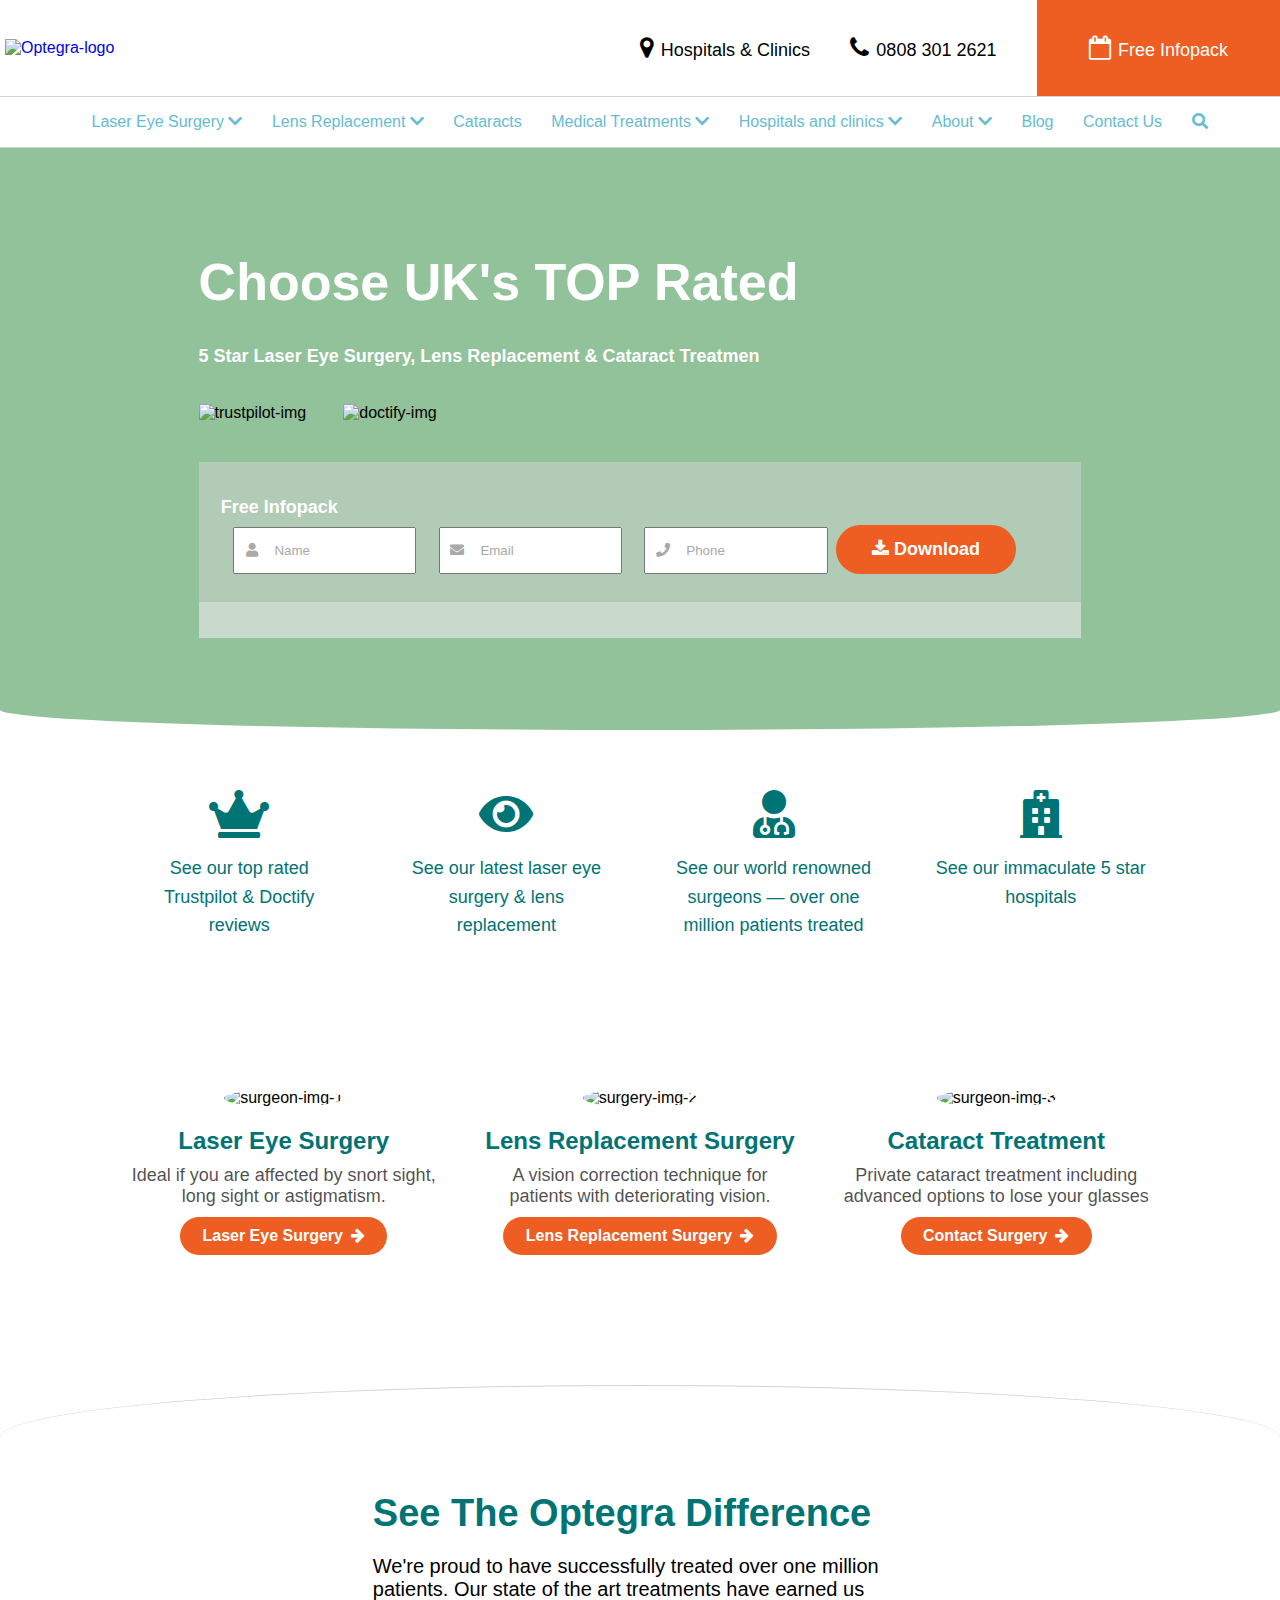
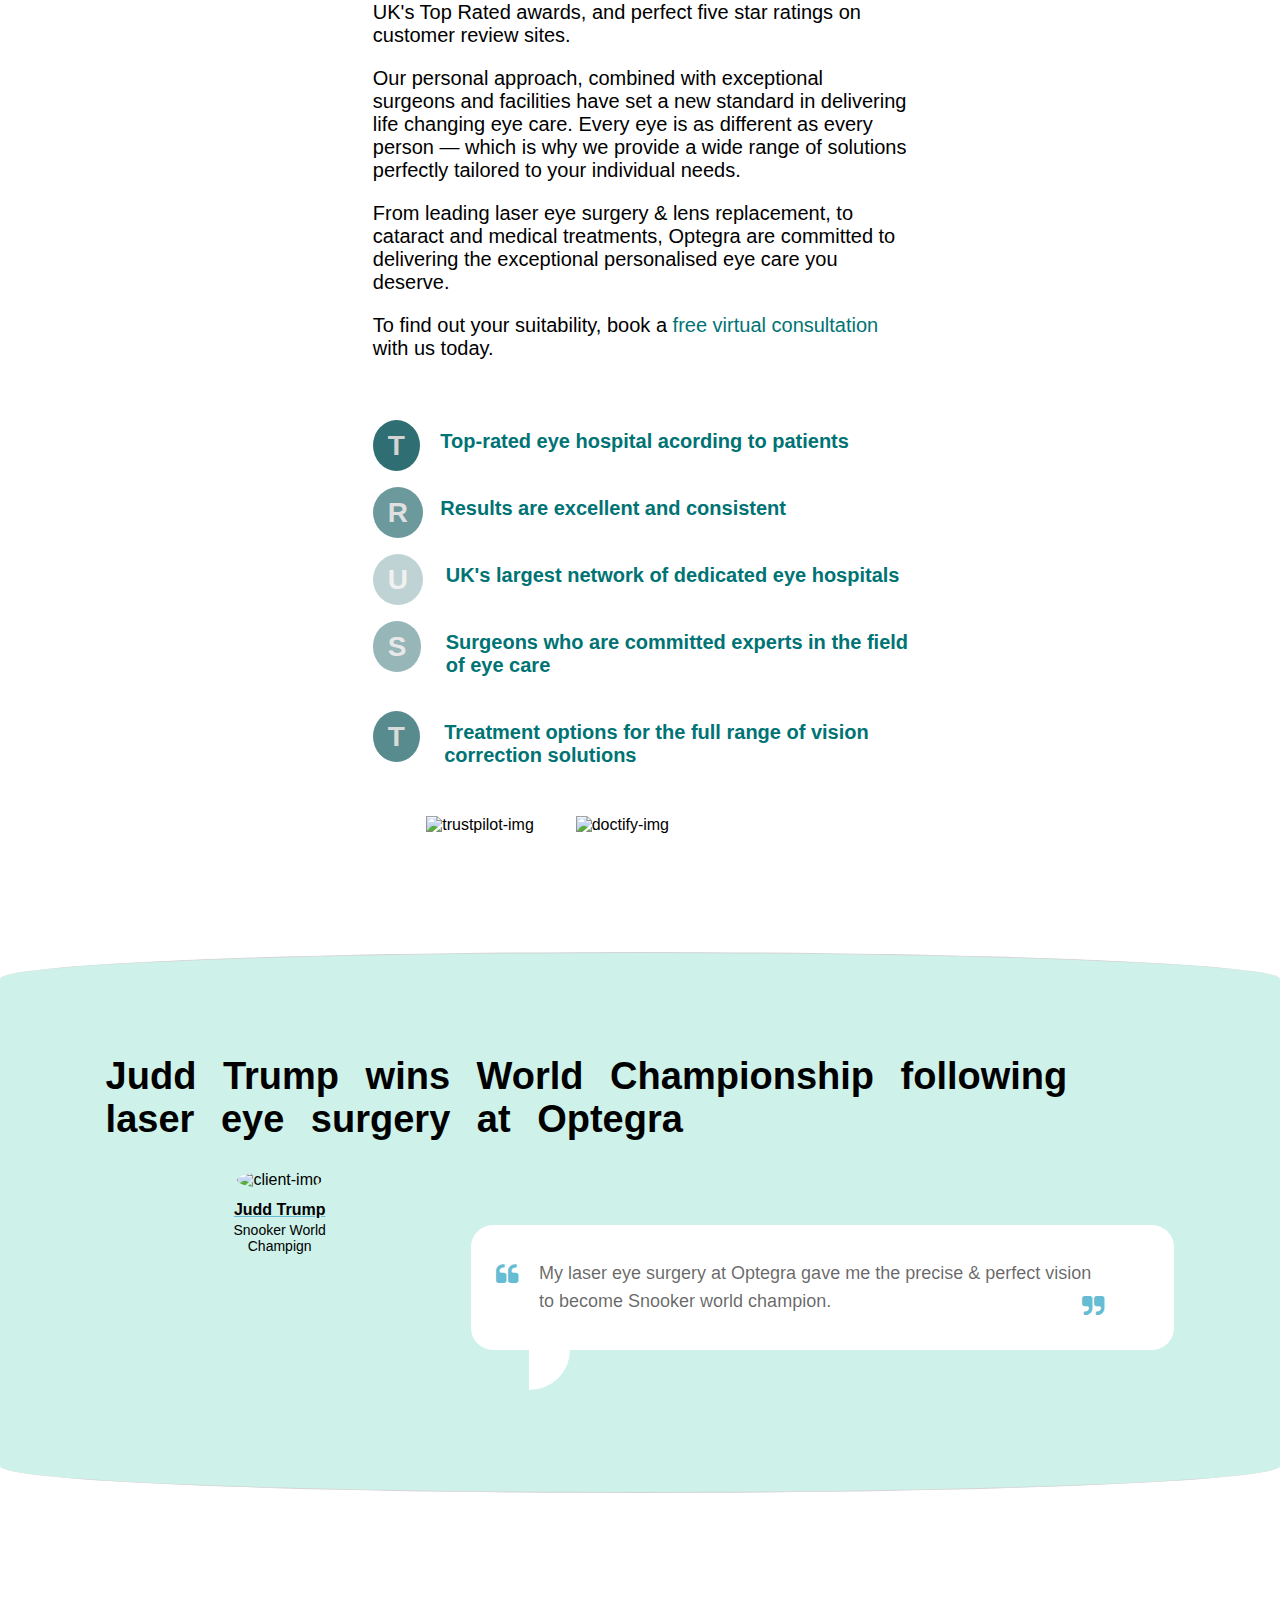
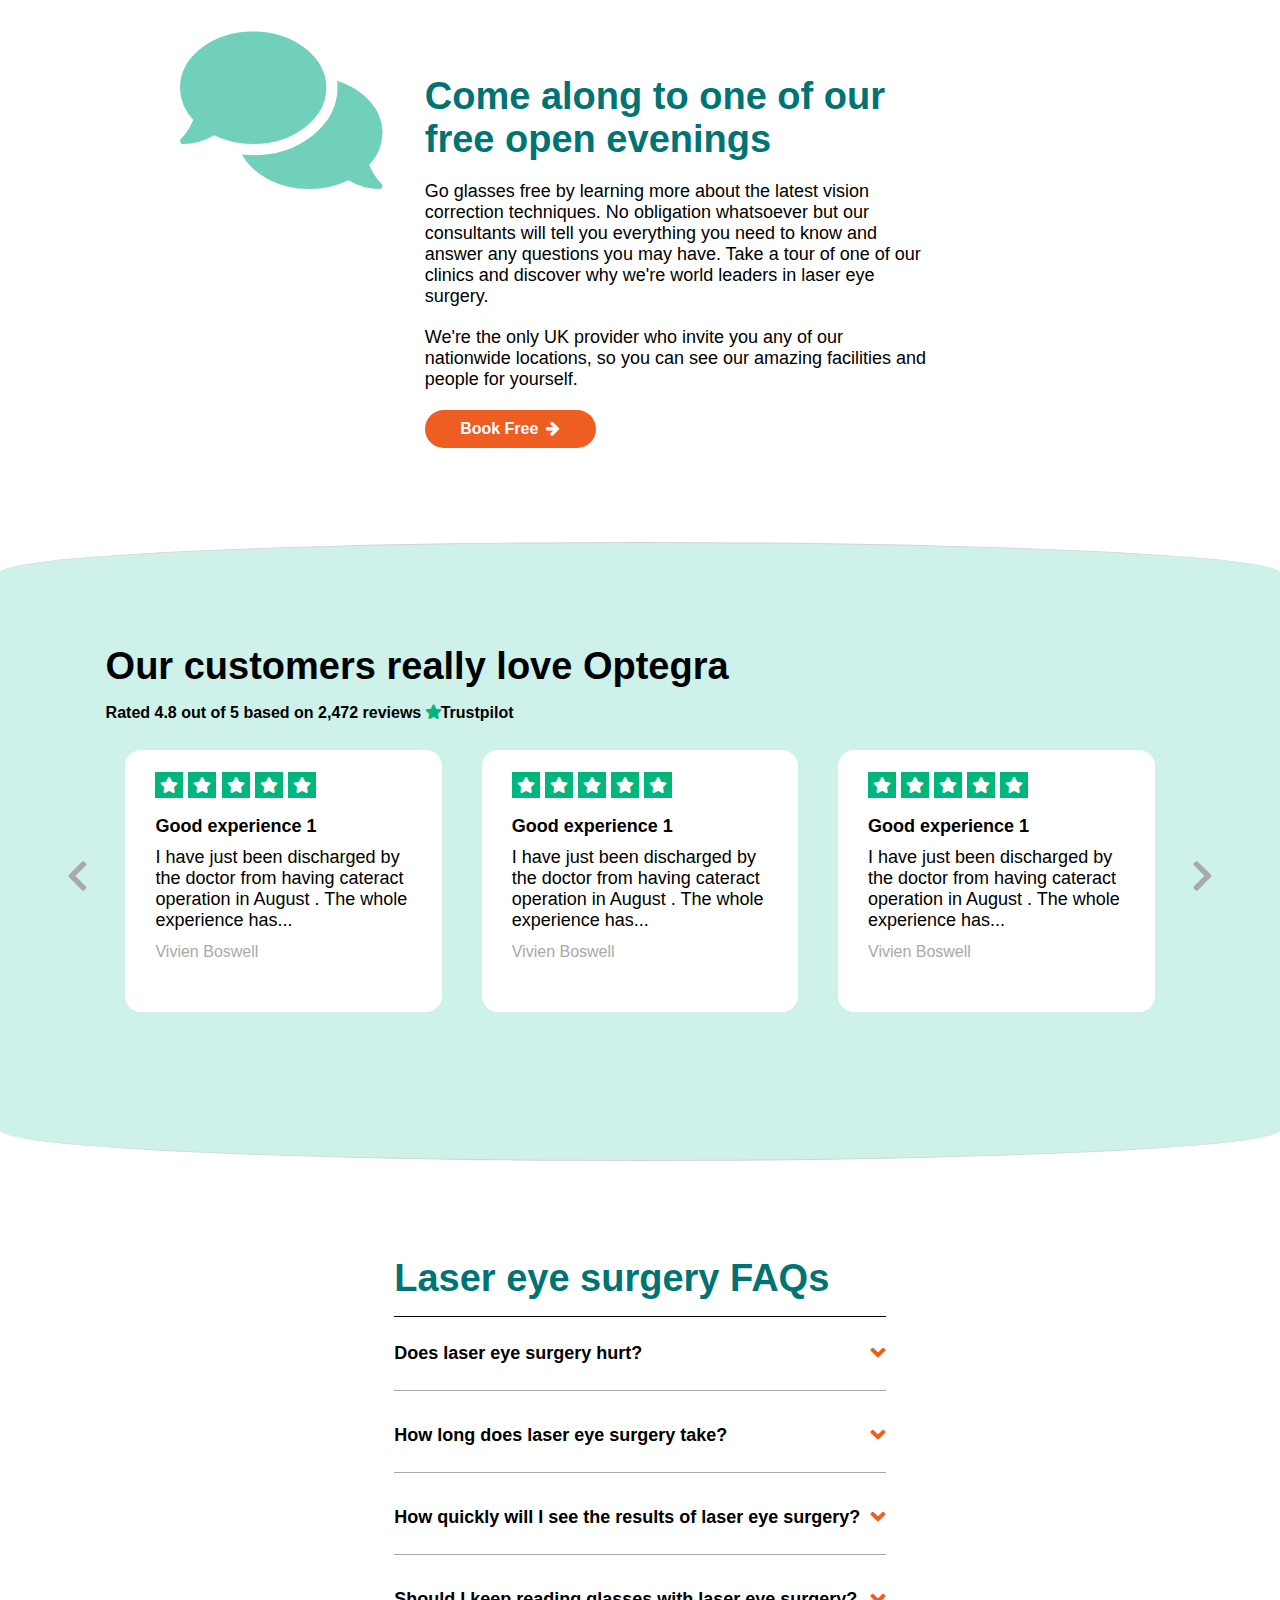
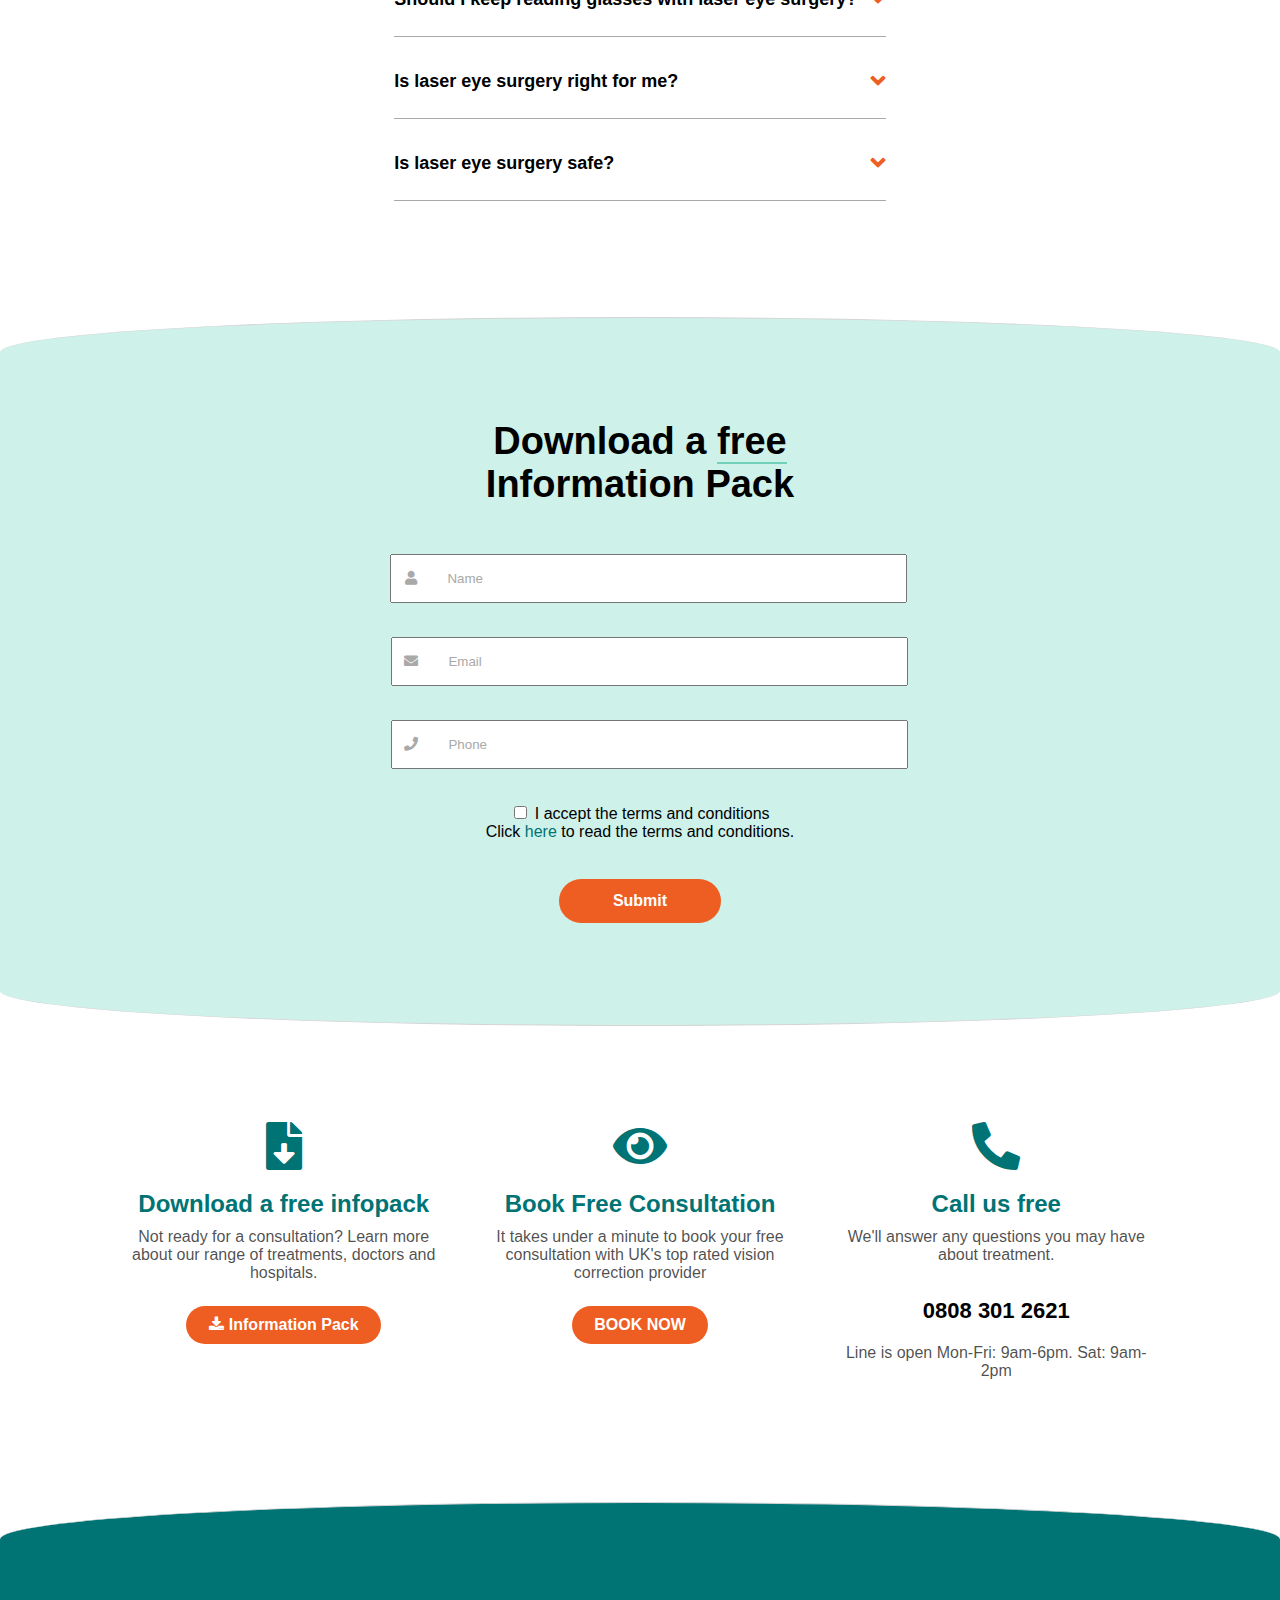
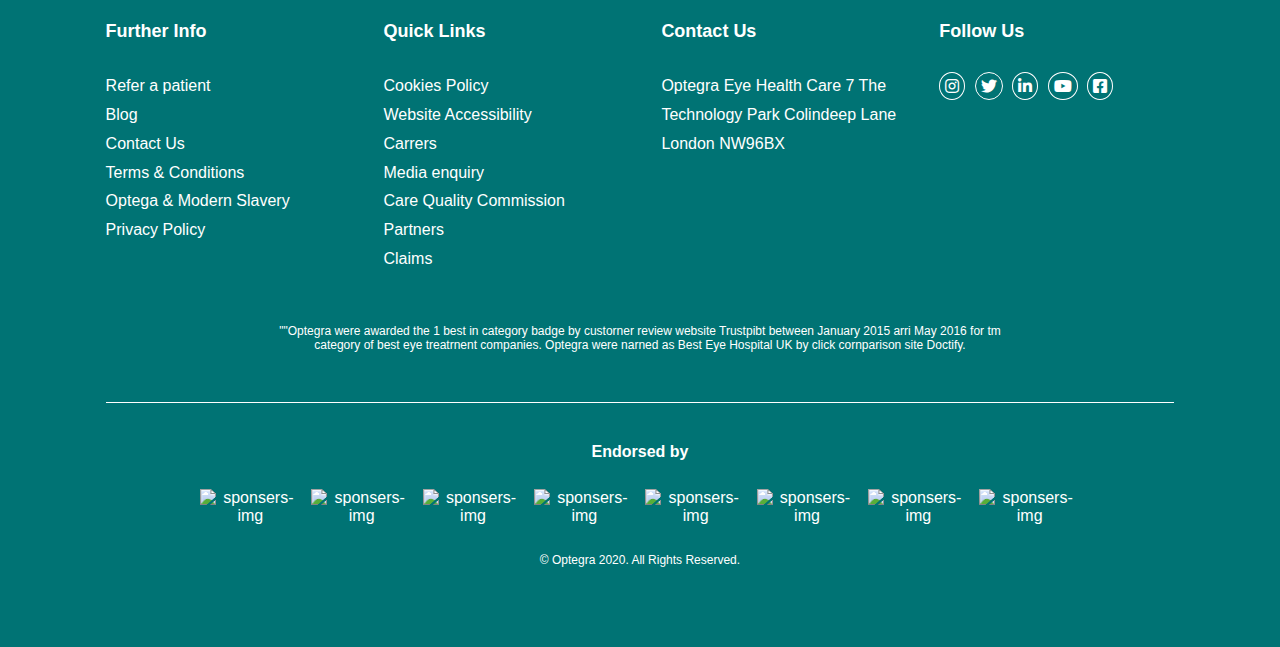
==== index.html @ 845d6a9a "laser eye replacement styling starts" ====
<!doctype html>

<!-- If multi-language site, reconsider usage of html lang declaration here. -->
<html lang="en">

<head>

  <meta charset="utf-8">

  <title>Home | Optegra</title>

  <!-- This meta tag is used for mobile device to display the page without any zooming,
       so how much the device is able to fit on the screen is what's shown initially. 
       Remove comments from this tag, when you want to apply media queries to the website. -->
  <meta name="viewport" content="width=device-width, initial-scale=1, maximum-scale=1">


  <!-- Place favicon.ico in the root directory: mathiasbynens.be/notes/touch-icons -->
  <link rel="shortcut icon" href="favicon.ico" />

  <!--font-awesome link for icons-->
  <link rel="stylesheet" href="https://cdnjs.cloudflare.com/ajax/libs/font-awesome/4.7.0/css/font-awesome.min.css">
  <link rel="stylesheet" media="screen" href="assets/vendor/font-awesome/css/all.min.css">

  <!-- Default style-sheet is for 'media' type screen (color computer display).  -->
  <link rel="stylesheet" media="screen" href="assets/css/style.css">

</head>

<body>
  <!--container start-->
  <div class="container">
    <!--header section start-->
    <header>
      <div class="wrapper">
        <div class="header-top">
          <h1>
            <a href="index.html" title="Optegra">
              <img src="https://via.placeholder.com/142x68" alt="Optegra-logo">
            </a>
          </h1>
          <ul class="header-top-content">
            <li>
              <a href="#FIXME" title="Hospitals & Clinics">Hospitals & Clinics</a>
            </li>
            <li>
              <a href="#FIXME" title="Call">0808 301 2621</a>
            </li>
            <li>
              <a href="#FIXME" title="Free Infopack">Free Infopack</a>
            </li>
          </ul>
        </div>
        <div class="header-bottom">
          <div class="hamburger">
            <span>hamburger</span>
            <span>hamburger</span>
            <span>hamburger</span>
          </div>
          <nav>
            <ul class="menu">
              <li>
                <a href="laser-eye-surgery.html" title="Laser Eye Surgery">Laser Eye Surgery <span
                    class="fas fa-chevron-down">chevron-down</span></a>
                <ul class="dropdown">
                  <li><a href="#FIXME" title="Aftercare">Aftercare</a></li>
                  <li><a href="#FIXME" title="Risk">Risk</a></li>
                  <li><a href="#FIXME" title="Cost">Cost</a></li>
                </ul>
              </li>
              <li>
                <a href="#FIXME" title="Lens Replacement">Lens Replacement <span
                    class="fas fa-chevron-down">chevron-down</span></a>
                <ul class="dropdown">
                  <li><a href="#FIXME" title="Who Quality?">Who Quality?</a></li>
                  <li><a href="#FIXME" title="Risk">Risk</a></li>
                  <li><a href="#FIXME" title="Cost">Cost</a></li>
                </ul>
              </li>
              <li>
                <a href="#FIXME" title="Cataracts Medical">Cataracts</a>
              </li>
              <li>
                <a href="#FIXME" title="Medical Treatments">Medical Treatments <span
                    class="fas fa-chevron-down">chevron-down</span></a>
                <ul class="dropdown">
                  <li><a href="#FIXME" title="Eye Flooters">Eye Flooters</a></li>
                  <li><a href="#FIXME" title="Hyperopia">Hyperopia</a></li>
                  <li><a href="#FIXME" title="Myopia">Myopia</a></li>
                </ul>
              </li>
              <li>
                <a href="#FIXME" title="Hospitals and clinics">Hospitals and clinics <span
                    class="fas fa-chevron-down">chevron-down</span></a>
                <ul class="dropdown">
                  <li><a href="#FIXME" title="Manchester Eye Hospital">Manchester Eye Hospital</a></li>
                  <li><a href="#FIXME" title="London Eye Hospital">London Eye Hospital</a></li>
                  <li><a href="#FIXME" title="Leeds Eye Hospital">Leeds Eye Hospital</a></li>
                </ul>
              </li>
              <li>
                <a href="#FIXME" title="About">About <span class="fas fa-chevron-down">chevron-down</span></a>
                <ul class="dropdown">
                  <li><a href="#FIXME" title="Our Book">Our Book</a></li>
                  <li><a href="#FIXME" title="Our Facilities">Our Facilities</a></li>
                </ul>
              </li>
              <li>
                <a href="#FIXME" title="Blog">Blog</a>
              </li>
              <li>
                <a href="#FIXME" title="Contact Us">Contact Us</a>
              </li>
              <li>
                <a href="#FIXME" title="search"><span class="fas fa-search">search</span></a>
              </li>
            </ul>
          </nav>
        </div>
      </div>
    </header>
    <!--header section start-->
    <!--main section start-->
    <main>
      <section class="banner">
        <div class="wrapper">
          <div class="banner-content">
            <h2>Choose UK's TOP Rated</h2>
            <p>5 Star Laser Eye Surgery, Lens Replacement & Cataract Treatmen</p>
            <ul>
              <li>
                <figure>
                  <img src="https://via.placeholder.com/154x68/00b67a/d3d3d3?text=trustpilot" alt="trustpilot-img">
                </figure>
              </li>
              <li>
                <figure>
                  <img src="https://via.placeholder.com/102x68?text=doctify" alt="doctify-img">
                </figure>
              </li>
            </ul>
            <form action="#FIXME" method="POST">
              <div class="form-group">
                <label for="Free Infopack">Free Infopack</label>
                <div class="form-group">
                  <span class="fas fa-user">user</span><input type="text" placeholder="Name">
                  <span class="fas fa-envelope">email</span><input type="email" placeholder="Email">
                  <span class="fas fa-phone">phone</span><input type="phone" placeholder="Phone">
                  <a href="#FIXME" title="Download">Download</a>
                </div>
              </div>
            </form>
          </div>
        </div>
      </section>
      <section class="service">
        <div class="wrapper">
          <ul class="our-services">
            <li>
              <span class="fas fa-crown">crown</span>
              <p>See our top rated Trustpilot & Doctify reviews</p>
            </li>
            <li>
              <span class="fas fa-eye">eye</span>
              <p>See our latest laser eye surgery & lens replacement</p>
            </li>
            <li>
              <span class="fas fa-user-md">surgeon</span>
              <p>See our world renowned surgeons — over one million patients treated</p>
            </li>
            <li>
              <span class="fas fa-hospital">hospital</span>
              <p>See our immaculate 5 star hospitals</p>
            </li>
          </ul>
          <ul class="surgery">
            <li>
              <figure>
                <img src="https://via.placeholder.com/332x302" alt="surgeon-img-1">
              </figure>
              <div class="surgery-content">
                <h4>Laser Eye Surgery</h4>
                <p>Ideal if you are affected by snort sight, long sight or astigmatism.</p>
                <a href="#FIXME" title="Laser Eye Surgery">Laser Eye Surgery</a>
              </div>
            </li>
            <li>
              <figure>
                <img src="https://via.placeholder.com/332x302" alt="surgery-img-2">
              </figure>
              <div class="surgery-content">
                <h4>Lens Replacement Surgery</h4>
                <p>A vision correction technique for patients with deteriorating vision.</p>
                <a href="#FIXME" title="Lens Replacement Surgery">Lens Replacement Surgery</a>
              </div>
            </li>
            <li>
              <figure>
                <img src="https://via.placeholder.com/332x302" alt="surgeon-img-3">
              </figure>
              <div class="surgery-content">
                <h4>Cataract Treatment</h4>
                <p>Private cataract treatment including advanced options to lose your glasses</p>
                <a href="#FIXME" title="Contact Surgery">Contact Surgery</a>
              </div>
            </li>
          </ul>
        </div>
      </section>

      <section class="see-differents">
        <div class="wrapper">
          <div class="see-differents-container">
            <h3>See The Optegra Difference</h3>
            <p>We're proud to have successfully treated over one million patients. Our state of the art treatments have
              earned us UK's Top Rated awards, and perfect five star ratings on customer review sites.</p>
            <p>Our personal approach, combined with exceptional surgeons and facilities have set a new standard in
              delivering life changing eye care. Every eye is as different as every person — which is why we provide a
              wide range of solutions perfectly tailored to your individual needs.</p>
            <p>From leading laser eye surgery & lens replacement, to cataract and medical treatments, Optegra are
              committed to delivering the exceptional personalised eye care you deserve.</p>
            <p> To find out your suitability, book a <span>free virtual consultation</span> with us today.</p>
            <ul class="differences-list">
              <li class="differences-list-content">
                <ul>
                  <li><span class="list-letter">T</span></li>
                  <li>
                    <h5>Top-rated eye hospital acording to patients</h5>
                  </li>
                </ul>
              </li>
              <li class="differences-list-content">
                <ul>
                  <li><span class="list-letter">R</span></li>
                  <li>
                    <h5>Results are excellent and consistent</h5>
                  </li>
                </ul>
              </li>
              <li class="differences-list-content">
                <ul>
                  <li><span class="list-letter">U</span></li>
                  <li>
                    <h5>UK's largest network of dedicated eye hospitals</h5>
                  </li>
                </ul>
              </li>
              <li class="differences-list-content">
                <ul>
                  <li><span class="list-letter">S</span></li>
                  <li>
                    <h5>Surgeons who are committed experts in the field of eye care</h5>
                  </li>
                </ul>
              </li>
              <li class="differences-list-content">
                <ul>
                  <li><span class="list-letter">T</span></li>
                  <li>
                    <h5>Treatment options for the full range of vision correction solutions</h5>
                  </li>
                </ul>
              </li>
            </ul>
            <ul class="differences-img">
              <li>
                <figure>
                  <img src="https://via.placeholder.com/154x68/00b67a/d3d3d3?text=trustpilot" alt="trustpilot-img">
                </figure>
              </li>
              <li>
                <figure>
                  <img src="https://via.placeholder.com/102x68?text=doctify" alt="doctify-img">
                </figure>
              </li>
            </ul>
          </div>
        </div>
      </section>
      <section class="client-review">
        <div class="wrapper">
          <h3>Judd Trump wins World Championship following laser eye surgery at Optegra</h3>
          <ul>
            <li>
              <figure>
                <img src="https://via.placeholder.com/254x226" alt="client-img">
              </figure>
              <h5>Judd Trump</h5>
              <p>Snooker World Champign</p>
            </li>
            <li>
              <p>My laser eye surgery at Optegra gave me the precise & perfect vision to become Snooker world champion.
              </p>
              <div class="quote">quote</div>
            </li>
          </ul>
        </div>
      </section>
      <section class="free-opening">
        <div class="wrapper">
          <ul>
            <li>
              <span class="fas fa-comments">messages</span>
            </li>
            <li>
              <h3>Come along to one of our free open evenings</h3>
              <p>Go glasses free by learning more about the latest vision correction techniques. No obligation
                whatsoever
                but our consultants will tell you everything you need to know and answer any questions you may have.
                Take
                a tour of one of our clinics and discover why we're world leaders in laser eye surgery.</p>
              <p>We're the only UK provider who invite you any of our nationwide locations, so you can see our amazing
                facilities and people for yourself.</p>
              <a href="#FIXME" title="Book Free">Book Free</a>
            </li>
          </ul>
        </div>
      </section>
      <section class="our-customers">
        <div class="wrapper">
          <h3>Our customers really love Optegra</h3>
          <p>Rated 4.8 out of 5 based on 2,472 reviews <span>Trustpilot</span></p>
          <div class="slideshow-container">
            <div class="slides fade-right">
              <ul>
                <li class="customer-content">
                  <div class="star">
                    <span class="fas fa-star">star</span>
                    <span class="fas fa-star">star</span>
                    <span class="fas fa-star">star</span>
                    <span class="fas fa-star">star</span>
                    <span class="fas fa-star">star</span>
                  </div>
                  <h5>Good experience 1</h5>
                  <p>I have just been discharged by the doctor from having cateract operation in August . The whole
                    experience has...</p>
                  <span>Vivien Boswell</span>
                </li>
                <li class="customer-content">
                  <div class="star">
                    <span class="fas fa-star">star</span>
                    <span class="fas fa-star">star</span>
                    <span class="fas fa-star">star</span>
                    <span class="fas fa-star">star</span>
                    <span class="fas fa-star">star</span>
                  </div>
                  <h5>Good experience 1</h5>
                  <p>I have just been discharged by the doctor from having cateract operation in August . The whole
                    experience has...</p>
                  <span>Vivien Boswell</span>
                </li>
                <li class="customer-content">
                  <div class="star">
                    <span class="fas fa-star">star</span>
                    <span class="fas fa-star">star</span>
                    <span class="fas fa-star">star</span>
                    <span class="fas fa-star">star</span>
                    <span class="fas fa-star">star</span>
                  </div>
                  <h5>Good experience 1</h5>
                  <p>I have just been discharged by the doctor from having cateract operation in August . The whole
                    experience has...</p>
                  <span>Vivien Boswell</span>
                </li>
              </ul>
            </div>
             <!-- Next and previous buttons -->
             <a class="prev" id="nxt" onclick="plusSlides(-1)" title="Previous">Previous</a>
             <a class="next" onclick="plusSlides(1)" title="Next">Next</a>
          </div>
        </div>
      </section>
      <section class="faq">
        <div class="wrapper">
          <h3>Laser eye surgery FAQs</h3>
          <div class="accordion-section">
            <ul class="accordion">
              <li class="accordion-title">
                <h4>Does laser eye surgery hurt?</h4>
              </li>
              <li class="accordion-data">
                <p>Lorem, ipsum dolor sit amet consectetur adipisicing elit. Odio exercitationem qui esse perspiciatis
                  corporis, debitis, dolore, sed temporibus dolores architecto ipsa praesentium pariatur! Ipsam et
                  quibusdam ut dignissimos deleniti officiis quas similique asperiores obcaecati quasi.</p>
              </li>
            </ul>
            <ul class="accordion">
              <li class="accordion-title">
                <h4>How long does laser eye surgery take?</h4>
              </li>
              <li class="accordion-data">
                <p>Lorem, ipsum dolor sit amet consectetur adipisicing elit. Odio exercitationem qui esse perspiciatis
                  corporis, debitis, dolore, sed temporibus dolores architecto ipsa praesentium pariatur! Ipsam et
                  quibusdam ut dignissimos deleniti officiis quas similique asperiores obcaecati quasi.</p>
              </li>
            </ul>
            <ul class="accordion">
              <li class="accordion-title">
                <h4>How quickly will I see the results of laser eye surgery?</h4>
              </li>
              <li class="accordion-data">
                <p>Lorem, ipsum dolor sit amet consectetur adipisicing elit. Odio exercitationem qui esse perspiciatis
                  corporis, debitis, dolore, sed temporibus dolores architecto ipsa praesentium pariatur! Ipsam et
                  quibusdam ut dignissimos deleniti officiis quas similique asperiores obcaecati quasi.</p>
              </li>
            </ul>
            <ul class="accordion">
              <li class="accordion-title">
                <h4>Should I keep reading glasses with laser eye surgery?</h4>
              </li>
              <li class="accordion-data">
                <p>Lorem, ipsum dolor sit amet consectetur adipisicing elit. Odio exercitationem qui esse perspiciatis
                  corporis, debitis, dolore, sed temporibus dolores architecto ipsa praesentium pariatur! Ipsam et
                  quibusdam ut dignissimos deleniti officiis quas similique asperiores obcaecati quasi.</p>
              </li>
            </ul>
            <ul class="accordion">
              <li class="accordion-title">
                <h4>Is laser eye surgery right for me?</h4>
              </li>
              <li class="accordion-data">
                <p>Lorem, ipsum dolor sit amet consectetur adipisicing elit. Odio exercitationem qui esse perspiciatis
                  corporis, debitis, dolore, sed temporibus dolores architecto ipsa praesentium pariatur! Ipsam et
                  quibusdam ut dignissimos deleniti officiis quas similique asperiores obcaecati quasi.</p>
              </li>
            </ul>
            <ul class="accordion">
              <li class="accordion-title">
                <h4>Is laser eye surgery safe?</h4>
              </li>
              <li class="accordion-data">
                <p>Lorem, ipsum dolor sit amet consectetur adipisicing elit. Odio exercitationem qui esse perspiciatis
                  corporis, debitis, dolore, sed temporibus dolores architecto ipsa praesentium pariatur! Ipsam et
                  quibusdam ut dignissimos deleniti officiis quas similique asperiores obcaecati quasi.</p>
              </li>
            </ul>
          </div>
        </div>
      </section>
      <section class="download-info">
        <div class="wrapper">
          <div class="download-info-container">
            <h3>Download a <span>free</span> Information Pack</h3>
            <form action="#FIXME" method="POST">
              <div class="form-group">
                <span class="fas fa-user">user</span>
                <input type="text" id="name" placeholder="Name">
                <div class="message">Enter your Name</div>
              </div>
              <div class="form-group">
                <span class="fas fa-envelope">email</span>
                <input type="email" id="email" placeholder="Email">
                <div class="message">Enter your valid Email</div>
              </div>
              <div class="form-group">
                <span class="fas fa-phone">Phone</span>
                <input type="text" id="phone" placeholder="Phone">
                <div class="message">Enter your valid Phone Number</div>
              </div>
              <label for="terms">
                <input type="checkbox" id="terms">
                <span>I accept the terms and conditions</span>
                <p>Click <a href="#FIXME" title="Click here">here</a> to read the terms and conditions.</p>
                <span class="message">Please check this to proceed</span>
              </label>
              <div class="form-control">
                <a href="#FIXME" title="Submit" onclick="onFormSubmit()">Submit</a>
              </div>
            </form>
          </div>
        </div>
      </section>
      <section class="free-services">
        <div class="wrapper">
          <ul class="free-services-container">
            <li>
              <span class="fas fa-file-download">download</span>
              <h4>Download a free infopack</h4>
              <p>Not ready for a consultation? Learn more about our range of treatments, doctors and hospitals.</p>
              <a href="#FIXME" title="Information Pack">Information Pack</a>
            </li>
            <li>
              <span class="fas fa-eye">eye</span>
              <h4>Book Free Consultation</h4>
              <p>It takes under a minute to book your free consultation with UK's top rated vision correction provider
              </p>
              <a href="#FIXME" title="BOOK NOW">BOOK NOW</a>
            </li>
            <li>
              <span class="fas fa-phone-alt">phone</span>
              <h4>Call us free</h4>
              <p>We'll answer any questions you may have about treatment.</p>
              <span><a href="#FIXME" class="call" title="call">0808 301 2621</a></span>
              <p>Line is open Mon-Fri: 9am-6pm. Sat: 9am-2pm</p>
            </li>
          </ul>
        </div>
      </section>
    </main>
    <!--main section end-->

    <!--footer section start-->
    <footer>
      <div class="wrapper">
        <div class="footer-top">
          <ul class="footer-links">
            <li>
              <h5>Further Info</h5>
              <ul>
                <li>
                  <a href="#FIXME" title="Refer a patient">Refer a patient</a>
                </li>
                <li>
                  <a href="#FIXME" title="Blog">Blog</a>
                </li>
                <li>
                  <a href="#FIXME" title="Contact Us">Contact Us</a>
                </li>
                <li>
                  <a href="#FIXME" title="Terms & Conditions">Terms & Conditions</a>
                </li>
                <li>
                  <a href="#FIXME" title="Optega & Modern Slavery">Optega & Modern Slavery</a>
                </li>
                <li>
                  <a href="#FIXME" title="Privacy Policy">Privacy Policy</a>
                </li>
              </ul>
            </li>
            <li>
              <h5>Quick Links</h5>
              <ul>
                <li>
                  <a href="#FIXME" title="Cookies Policy">Cookies Policy</a>
                </li>
                <li>
                  <a href="#FIXME" title="Website Accessibility">Website Accessibility</a>
                </li>
                <li>
                  <a href="#FIXME" title="Carrers">Carrers</a>
                </li>
                <li>
                  <a href="#FIXME" title="Media enquiry">Media enquiry</a>
                </li>
                <li>
                  <a href="#FIXME" title="Care Quality Commission">Care Quality Commission</a>
                </li>
                <li>
                  <a href="#FIXME" title="Partners">Partners</a>
                </li>
                <li>
                  <a href="#FIXME" title="Claims">Claims</a>
                </li>
              </ul>
            </li>
            <li>
              <h5>Contact Us</h5>
              <p>Optegra Eye Health Care 7 The Technology Park Colindeep Lane London NW96BX</p>
            </li>
            <li>
              <h5>Follow Us</h5>
              <ul class="social-links">
                <li>
                  <a href="#FIXME" rel="nofollow" title="instagram" target="_blank"><span
                      class="fab fa-instagram">instagram</span></a>
                </li>
                <li>
                  <a href="#FIXME" rel="nofollow" title="instagram" target="_blank"><span
                      class="fab fa-twitter">twitter</span></a>
                </li>
                <li>
                  <a href="#FIXME" rel="nofollow" title="instagram" target="_blank"><span
                      class="fab fa-linkedin-in">linkedin</span></a>
                </li>
                <li>
                  <a href="#FIXME" rel="nofollow" title="instagram" target="_blank"><span
                      class="fab fa-youtube">youtube</span></a>
                </li>
                <li>
                  <a href="#FIXME" rel="nofollow" title="instagram" target="-blank"><span
                      class="fab fa-facebook-square">facebook</span></a>
                </li>
              </ul>
            </li>
          </ul>
          <p>""Optegra were awarded the 1 best in category badge by custorner review website Trustpibt between January
            2015 arri May 2016 for tm category of best eye treatrnent companies. Optegra were narned as Best Eye
            Hospital UK by click cornparison site Doctify.</p>
        </div>
        <div class="footer-bottom">
          <h5>Endorsed by</h5>
          <ul>
            <li>
              <figure>
                <img src="https://via.placeholder.com/120x72" alt="sponsers-img">
              </figure>
            </li>
            <li>
              <figure>
                <img src="https://via.placeholder.com/120x72" alt="sponsers-img">
              </figure>
            </li>
            <li>
              <figure>
                <img src="https://via.placeholder.com/120x72" alt="sponsers-img">
              </figure>
            </li>
            <li>
              <figure>
                <img src="https://via.placeholder.com/120x72" alt="sponsers-img">
              </figure>
            </li>
            <li>
              <figure>
                <img src="https://via.placeholder.com/120x72" alt="sponsers-img">
              </figure>
            </li>
            <li>
              <figure>
                <img src="https://via.placeholder.com/120x72" alt="sponsers-img">
              </figure>
            </li>
            <li>
              <figure>
                <img src="https://via.placeholder.com/120x72" alt="sponsers-img">
              </figure>
            </li>
            <li>
              <figure>
                <img src="https://via.placeholder.com/120x72" alt="sponsers-img">
              </figure>
            </li>
          </ul>
          <p>&copy; Optegra 2020. All Rights Reserved.</p>
        </div>
      </div>
    </footer>
    <!--footer section end-->

  </div>
  <!--container end-->

  <script src="assets/js/script.js"></script>
</body>

</html>
---- assets/css/style.css ----
@charset "utf-8";
/* ==========================================================================
   1. CSS Reset Code
   ========================================================================== */

/* 1.1. Eric Meyers Reset
   http://meyerweb.com/eric/tools/css/reset/
   v2.0 | 20110126
   License: none (public domain)
   ========================================================================== */
html, body, div, span, applet, object, iframe, h1, h2, h3, h4, h5, h6, p,
blockquote, pre, a, abbr, acronym, address, big, cite, code, del, dfn, em, img,
ins, kbd, q, s, samp, small, strike, strong, sub, sup, tt, var, b, u, i, center,
dl, dt, dd, ol, ul, li, fieldset, form, label, legend, table, caption, tbody,
tfoot, thead, tr, th, td, article, aside, canvas, details, embed, figure,
figcaption, footer, header, hgroup, menu, nav, output, ruby, section, summary,
time, mark, audio, video {
  margin: 0;
  padding: 0;
  border: 0;
  font-size: 100%;
  font: inherit;
  vertical-align: baseline;
}

/* HTML5 display-role reset for older browsers */
article, aside, details, figcaption, figure,
footer, header, hgroup, menu, nav, section {
  display: block;
}

/* Force scrollbar */
html { overflow-y: scroll; }

/* Align radios and text inputs with their label */

input[type='radio'] { vertical-align: text-bottom; }

/* Hand cursor on clickable input elements */
label,
input[type='button'],
input[type='submit'],
button {
  cursor: pointer;
}

strong {
  font-weight: bold;
  font-family: inherit;
  font-size: inherit;
}

em { font-style: italic; }

img {
  width: 100%;
  border: 0;
  vertical-align: middle;
}

sub,
sup {
  vertical-align: baseline;
  position: relative;
  font-size: 55%;
  line-height: 0;
}

sup { top: -.7em; }
sub { bottom: -.25em; }

/* 1.2. Clear Fix
   ========================== */

.cf:before,
.cf:after {
  display: table;
  content: " ";
}

.cf:after { clear: both; }
.cf { *zoom: 1; }

/*for all*/
body {
  box-sizing: border-box;
  font-family: sans-serif;
}

a { 
  display: inline-block;
  text-decoration: none; 
}

li {
  display: inline-block;
  list-style-type: none;
}

/*for wrapper*/
.wrapper {
  max-width: 1520px;
  width: 83.5%; 
  margin: 0 auto;
}

/* common styling */

h3 {
  font-size: 38px;
  font-weight: 600;
}

/*=================================
  Home styling starts here
=================================*/

/* header section start */
header .wrapper{  width: 100%; }

.header-top {
  border-bottom: 1px solid #d3d3d3;
  display: flex;
  justify-content: space-between;
  align-items: center;
}

h1 { padding: 0  5px;}
header { border-bottom: 1px solid #d3d3d3; }

.header-top-content li a { 
  color: #000;
  font-size: 18px;
}

.header-top-content li:last-of-type a {
  padding: 35px 52px;
  color: #fff;
}

.header-top-content li:nth-child(2) a {  margin: 0 36px; }
.header-top-content li:last-of-type {   background-color: #ee5d22; }

.header-top-content li a::before {
  margin-right: 7px;
  font-family: FontAwesome;
  font-size: 24px;
}

.header-top-content li:first-of-type a::before { content: '\f041'; }
.header-top-content li:nth-child(2) a::before { content: '\f095'; }
.header-top-content li:last-of-type a::before { content: '\f133'; }

.menu {
  margin: 0 4.5% 0 6%;
  display: flex;
  justify-content: space-around;
}

.header-bottom a { 
  padding: 16px 0;
  color: #66bcd2;
}

nav li {padding: 0 12px;}
nav a span {  font-size: 0px; }
nav a span::before { font-size: 16px; }
.hamburger span { display: none; }

.dropdown {
  width: 12%;
  position: absolute;
  display: none;
  background: #f2f2f2;
  text-align: center;
  z-index: 1;
}

.dropdown li { display: none;}
.dropdown li { display: block; z-index: 3; }
.dropdown li a { padding: 15px; } 
.dropdown li:hover { background-color: #cef1ea; }

nav li:hover ul.dropdown { 
  display: block;
  margin-left: -12px;
  text-align: left;
 } 
/* header section end */

/* banner section start */
.banner {
  padding: 104px 0 92px;
  border-bottom-left-radius: 50% 3.5%;
  border-bottom-right-radius: 50% 3.5%;
  background: #91c299 url(https://via.placeholder.com/1520x620/91c299?text=Optegra) no-repeat 50% 50%;
  background-size: cover;
}

h2 { 
  color:#fff;
  font-size: 52px;
  font-weight: 600;
}

.banner-content { margin: 0 8.7%; }

.banner-content > p { 
  padding: 34px 0 36px;
  color: #fff;
  font-size: 18px;
  font-weight: 600;
}

.banner-content li:first-child {  margin-right: 3.7%; }

.banner-content form {
  padding: 28px 2.5%;
  border-bottom: 36px solid #ffffff4d;
  margin-top: 40px;
  background-color: #d3d3d380;
}

.banner-content label {
  color: #fff;
  font-size: 18px;
  font-weight: 600;
}

.banner-content .form-group { padding-top: 7px; }
.banner-content input { margin-right: 4px; }

.banner-content input,
.banner-content a {
  width: 15%;
  padding: 14px 3.2%;
}

.banner-content a {
  border-radius: 25px;
  background-color: #ee5d22;
  color: #fff;
  text-align: center;
  font-size: 18px;
  font-weight: 600;
}

.banner-content a::before,
.free-services-container li:first-of-type a::before {
  content: '\f019';
  padding-right: 5px;
  font-family: FontAwesome;
  font-weight: 400;
}
/* banner section end */

/* service section start */
.our-services {
  display: flex;
  justify-content: space-around;
  color: #007374;
  padding: 60px 0 148px;
  text-align: center;
}

.our-services span,
.free-services span { font-size: 0px; }

.our-services span::before,
.free-services span::before { font-size: 48px; }

.our-services li { width: 20%; }

.our-services p { 
  padding-top: 16px;
  font-size: 18px;
  line-height: 1.6;
}

.surgery {
  display: flex;
  justify-content: space-around;
  text-align: center;
  margin-bottom: 130px;
}

.surgery li { width: 30%;}

.surgery img {
  width: 86%;
  border-radius: 50%;
}

.surgery h4 ,
.free-services h4 {
  padding-top: 20px;
  color: #007374;
  font-size: 24px;
  font-weight: 600;
}

.surgery p,
.free-services p {
  font-size: 18px;
  color: rgba(0, 0, 0, 0.7);
  padding: 10px 0;
 }

 .surgery a,
 .free-opening a,
 .download-info .form-control a ,
 .free-services a{
   border-radius: 24px;
   background-color: #ee5d22;
   color: #fff;
   padding: 10px 7%;
   font-weight: 600;
  }
  
  .surgery a::after,
  .free-opening a::after {
    content: '\f061';
    font-family: FontAwesome;
    padding-left: 8px;
    font-weight: 400; 
  }
  /* service section end */
  
  /* see different section start */
  .see-differents,
  footer{
    border-top: 1px solid #d3d3d3;
    border-top-left-radius: 50% 5%;
    border-top-right-radius: 50% 5%;
  }
  
  .see-differents-container {  margin: 106px 25% 118px;}
  
  .see-differents h3 {
    margin-bottom: 20px;
  color: #007374;
}

.see-differents p {
  margin-bottom: 20px;
  font-size: 20px;
}

.see-differents p:last-of-type {  margin-bottom: 70px; }
.see-differents-container p span { color: #007374; }

.differences-list h5 {
  width: 100%;
  padding-bottom: 20px;
  margin-left: 5%;
  color: #007374;
  font-size: 20px;
  font-weight: 600;
}

.differences-list span {
  width: 20%;
  padding: 10px 15px;
  border-radius: 50%;
  background-color: #91c299;
  color: #d3d3d3;
  font-size: 28px;
  font-weight: 700;
}

.differences-list-content { 
  width: 100%;
  margin-bottom: 24px;
}

.differences-list-content ul {  display: flex;}
.differences-list li:first-of-type span { background-color: #2f6f73;}
.differences-list li:nth-child(2) span { background-color: #2f6f73; opacity: 0.7;}
.differences-list li:nth-child(3) span { background-color: #2f6f73; opacity: 0.3;}
.differences-list li:nth-child(4) span { background-color: #2f6f73; opacity: 0.5;}
.differences-list li:nth-child(5) span { background-color: #2f6f73; opacity: 0.8;}
.differences-img li:first-of-type {  margin: 4px 7% 0 10%; }
/* see different section end */

/* client review section start */
.client-review,
.our-customers,
.download-info {
  padding: 102px 0 102px;
  border-top: 1px solid #d3d3d3;
  border-top-left-radius: 50% 5%;
  border-top-right-radius: 50% 5%;
  border-bottom: 1px solid #d3d3d3;
  border-bottom-left-radius: 50% 5%;
  border-bottom-right-radius: 50% 5%;
  background-color: #cef1ea;
}

.client-review h3 {
  font-weight: 700;
  word-spacing: 16px;
}

.client-review ul {
  margin-top: 30px;
  display: flex;
  text-align: center;
}

.client-review li:first-of-type { margin-left: 10%;}
.client-review img { border-radius: 50%; }
.client-review li:first-of-type p { font-size: 14px; }

.client-review h5 {
  padding-bottom: 3px;
  margin-top: 12px;
  font-weight: 600;
  text-decoration: underline #66bcd2;
}

.client-review li:last-of-type p { 
  padding: 34px 68px;
  border-radius: 22px;
  margin-top: 54px;
  margin-left: 15%;
  position: relative;
  background-color: #fff;
  color: #00000099;
  font-size: 18px;
  line-height: 1.6;
  text-align: left;
}

.client-review li:last-of-type p::before {
  content: '\f10d';
  position: absolute;
  top: 30px;
  left: 3.5%;
  color: #66bcd2;
  font-family: FontAwesome;
  font-size: 24px;
}

.client-review li:last-of-type p::after {
  content: '\f10e';
  color: #66bcd2;
  position: absolute;
  right: 10%;
  font-family: FontAwesome;
  font-size: 24px;
}

.quote {
  width: 5%;
  height: 40px;
  font-size: 0;
  background-color: #fff;
  margin-left: 22%;
  border-bottom-right-radius: 100%;
}
/* client review section end*/

/* free opening section start*/
.free-opening ul {
  padding: 128px 7% 94px;
  display: flex;
}

.free-opening h3,
label a { color: #007374; }

.free-opening li:first-child span::before { 
  color: #70d0ba;
  font-size:  180px;
}

.free-opening li:last-of-type {
  width: 55%;
  padding-top: 54px;
  padding-left: 4.5%;
}

.free-opening li:first-child span { font-size:  0; }
.free-opening p { font-size: 18px; }
.free-opening li:last-of-type p:first-of-type { padding: 20px 0; }
.free-opening a,
.download-info .form-control a { margin-top: 20px; }
/* free opening section end*/

/* our customer section start */
.our-customers {  padding: 102px 0 148px; }

.our-customers .wrapper > p { 
  padding: 16px 0 28px;
  font-weight: 600; 
}

.our-customers p span::before {
  content: '\f005';
  color: #00b67a;
  font-family: FontAwesome;
}

.our-customers ul {
  display: flex;
  justify-content: space-around;
  align-items: center;
}

.our-customers li {
  width: 24%;
  padding: 22px 30px 50px;
  border-radius: 16px;
  background-color: #fff;
}

.star .fas{
  padding: 5px;
  margin-bottom: 18px;
  background-color: #00b67a;
  color: #fff;
  font-size: 0px;
}

.star .fas::before { font-size: 16px; }
.customer-content { font-size: 18px;}
.customer-content h5 { font-weight: 600; }
.customer-content p { padding: 10px 0;}

.customer-content span {
  color: #a9a9a9;
  font-size: 16px;
}

/* Curousal Section */
.slideshow-container { position: relative; }

/* Next & previous buttons */
.our-customers .prev,
.our-customers .next {
  width: auto;
  padding: 16px;
  margin-top: -22px;
  position: absolute;
  top: 40%;
  color: #a9a9a9;
  cursor: pointer;
  font-weight: bold;
  font-size: 0px;
  -webkit-transition: .6s;
  -o-transition: .6s;
  transition: .6s;
  -webkit-user-select: none;
     -moz-user-select: none;
      -ms-user-select: none;
          user-select: none;
}

.our-customers .prev::before { content: '\f104';}

.our-customers .next::before { content: '\f105';}

.our-customers .prev::before,
.our-customers .next::before { 
  font-family:  FontAwesome;
  font-size: 50px;
 }

.our-customers .prev { left: -5%; }
.our-customers .next { right: -5%; }

/* On hover, add a black background color with a little bit see-through */
.our-customers .prev:hover,
.our-customers .next:hover {  color: #3daca5;}

.fade-right {
  -webkit-animation-name: fade-right;
          animation-name: fade-right;
  -webkit-animation-duration: 1s;
          animation-duration: 1s;
}

@-webkit-keyframes fade-right {
  from { opacity: 0; -webkit-transform: translateX(-18px); transform: translateX(-18px); }
  to { opacity: 1; -webkit-transform: translateX(0); transform: translateX(0); }
}

@keyframes fade-right {
  from { opacity: 0; -webkit-transform: translateX(-18px); transform: translateX(-18px); }
  to { opacity: 1; -webkit-transform: translateX(0); transform: translateX(0); }
}
/* our customer section end */

/* faq section start */
.faq,
.free-services { padding: 96px 0 98px; }

.faq h3{  
  width: 46%;
  padding-bottom: 16px;
  border-bottom: 1px solid #000;
  margin: 0 auto 10px;
  color: #007374;
}

.accordion-section {
  width: 46%;
  margin: 0 auto;
}

.accordion-title h4 {
  padding: 16px 0 26px;
  font-size: 18px;
  font-weight: 600;
}

.accordion-title {
  width: 100%;
  border-bottom: 1px solid #a9a9a9;
  cursor: pointer;
}

.accordion-data {
  max-height: 0;
  font-size: 14px;
  overflow: hidden;
  text-align: left;
  transition: .2s;
}

.accordion-data p {  padding: 10px 0 25px; }

.accordion-title h4:after {
  content: '\f078';
  float: right;
  font-family: "fontawesome";
  font-size: 16px;
  color: #ee5d22;
}

.accordion-title h4.active:after { content: '\f077'; }

.accordion-title:hover,
.accordion-title.active { color: #ee5d22; }
/* faq section end */


/* download-info section start*/
.download-info { 
  padding-top: 110px 0 116px;
  text-align: center;
}

.download-info .form-group,
.footer-links li {  display: block;}

.download-info input[type=text],
.download-info input[type=email]{
  width: 40%;
  padding: 15px 4%;
  margin: 0 auto;
}

.download-info h3 {
  width: 48%;
  margin: 0 auto 48px;
}

.download-info .fas,
.banner .fas {  
  position: relative;
  left: 3%;
  color: #a9a9a9;
  font-size: 0;
}   

.download-info input::placeholder,
.banner input::placeholder {
  padding-left: 13px;
  color: #a9a9a9;
}

.download-info .fas::before,
.banner .fas::before { font-size: 14px; }

.download-info h3 span { border-bottom: 2px solid #70d0ba; }
.download-info .form-control a { padding: 13px 5%;}


.message {
  width: 40%;
  margin: 3px auto 15px;
  color: #f00;
  font-size: 14px;
  opacity: 0;
  text-align: left
}

/* download-info section end*/

/* free service section start */
.free-services-container {
  display: flex;
  justify-content: space-around;
  color: #007374;
  text-align: center;
}

.free-services-container li { width: 30%; }
.call { font-size: 22px;}

.free-services-container p { 
  padding-bottom: 24px; 
  font-size: 16px;
} 

.free-services-container li:last-child a {
  background-color: #fff;
  color: #000;
}
/* free service section end */

/* footer section start */
footer {
 padding: 118px 0 80px;
 background-color: #007374;
}

.footer-links {
  display:flex;
  justify-content: space-between;
  vertical-align: top;
}

.footer-links > li {  width: 22%; }

.footer-links h5 { 
  margin-bottom: 30px;
  color: #fff;
  font-size: 18px;
  font-weight: 600;
}

.footer-links a ,
.footer-links p {
  color: #fff;
  line-height: 1.8;
}

.footer-top > p {
  width: 70%;
  padding: 50px 0 50px;
  margin: 0 auto;
  color: #fff;
  font-size: 12px;
  text-align: center;
}

.footer-top { border-bottom: 1px solid #fff; }

.social-links li {  display: inline-block ; }
.social-links span::before {   font-size: 16px; }

.social-links span {  
  padding: 5px;
  border: 1px solid #fff;
  border-radius: 50%;
  margin-right: 5px;
  font-size: 0;
}

.footer-bottom {
  padding-top: 40px;
  color: #fff;
  text-align: center;
}

.footer-bottom h5 { font-weight: 600;}
.footer-bottom p { font-size: 12px; }
.footer-bottom li { width: 10%;}
.footer-bottom figure { padding: 28px 3%;}

/* footer section end */
/*=================================
  Home styling ends here
=================================*/  


/*========================================
 Laser Eye Replacement styling starts here
=========================================*/



/*media query starts*/
/*media query for 1024px starts here*/
@media only screen and (min-width: 1024px) {
  nav li:hover { background-color: #007374; }
  nav a:hover,nav span:hover { color: #fff; }
  
  .header-top-content a:hover { 
    color: #ee5d22; 
    transition: all .2s ease-in-out;
  }
  
  .header-top-content li:last-of-type:hover,
  .banner-content a:hover,
  .surgery a:hover,
  .free-opening a:hover,
  .download-info .form-control a:hover,
  .free-services a:hover { 
    background-color: #db500b;
    color: rgba(255,255, 255, 0.5);
    -webkit-transition: all .3s ease-in-out;
    transition: all .3s ease-in-out;
  }

  footer a:hover { 
    text-decoration: underline;
    -webkit-transform: scale(1.1);
            transform: scale(1.1);
    -webkit-transition: all .3s ease-in-out;
    transition: all .3s ease-in-out;
  }

  .social-links a:hover {
    color: #66bcd2;
    -webkit-transform: scale(1.5);
            transform: scale(1.5);
  }

  .our-customers li:hover,
  .footer-bottom img:hover {
    box-shadow: 0px 3px 15px rgba(0,0,0,0.8);
    transition: all .4s ease-in-out;
  }
}

/*media query for 995px starts here*/
@media only screen and (max-width: 995px) {

  /* hamburger  start*/
  .hamburger {
    display: block;
    position: absolute;
    right: 10%;
    top: 2%;
    width: 5%;
  }

  .hamburger > span {
    background-color: #007374;
    border-radius: 3px;
    display: block;
    height: 4px;
    margin: 5px 0;
    text-indent: -9999px;
    transition: all .5s ease-in-out;
  }
  
  .hamburger-active > span:nth-child(1) {
    background-color: crimson;
    margin: 0;
    transform: translate(-5px,5px) rotate(45deg);
  }
  
  .hamburger-active > span:nth-child(2) {
    background-color: blueviolet;
    margin: 0;
    transform: scale(0);
  }

  .hamburger-active > span:nth-child(3) {
    background-color: crimson;
    margin: 0;
    transform: translate(-6px,-5px) rotate(-45deg);
  }
  
  .menu {
    flex-wrap: wrap;
    display: flex;
    flex-direction: column;
    transition: all 0.3s ease;
    position: absolute;
    width: auto;
    right: 0;
    transform: scale(0);
    top: 45px;
    background: -webkit-linear-gradient(to right, #B0DAB9, #DAD299);
    background: linear-gradient(to right, #CCC, #fff,#CBB);
  }
  
  .navScale {
    transform: scale(1);
    z-index: 2;
  }

  nav ul li { padding: 5px; }
  
  .menu li a { 
    color: #000 ; 
    border: none;
  }

  .menu li {
    border: 1px solid #009fe3;
    display: block;
    background-color:white;
    text-align: center;
  }
  /* hamburger end */
  
  .header-top-content { display: none; }

  .banner a,
  .surgery a { font-size: 15px; }
  .surgery h4 { font-size: 19px;}
  .see-differents h3 { font-size: 31px;}

  .faq h3,
  .accordion-section {  width: 64%;}
}

/*media query for 768px starts here*/
@media only screen and (max-width: 768px) {
  
  h2 { font-size: 45px; }
  .banner p,.surgery p { font-size: 16px; }
  .banner-content a { font-size: 12px; }
  .banner-content input { width: 14%; padding: 5px 3.2%; }
  
  .free-services-container li:nth-child(2),
  .surgery li:nth-child(2) { margin: 50px auto;}
  
  .our-services,
  .surgery li,.surgery,
  .free-opening ul,
  .free-opening li,
  .free-services-container,
  .footer-links { display: block; }

  .our-services { padding: 90px 0; }

  .our-services li {
    width: 33%;
    margin-bottom: 50px;
    vertical-align: top;
    padding-right: 40px;
  }

  .surgery li { margin: 0 auto; }
  .see-differents-container {  margin: 106px 10% 118px; }
  .client-review h3 { font-size: 30px; }
  .client-review ul { display: block; }
  .accordion-section,.faq h3 { width: 80%; }

  .free-services-container li,
  .download-info h3 { width: 50%; }
  
  .our-customers li { width: 45%; }
  .client-review li:first-of-type { margin: 0;}

  .our-customers li:nth-child(2),
  .our-customers li:nth-child(3) { display: none; }

  .client-review h3 {
    word-spacing: 10px;
    text-align: center;
  }

  .free-opening li:last-of-type {  
    width: 70%;
    margin: auto 15%;
    padding-left: 0;
  }

  .free-opening li,
  .footer-links li { margin: auto 25%; }
  
  .social-links li { margin: 0; }
  .footer-links h5 { font-size: 24px; }

  .footer-links > li { 
    margin: 0;
    text-align: center;
    width: 100%;
    padding-bottom: 30px;
    border-bottom: 1px solid #fff;
    margin-bottom: 30px;
  }
}


/*media query for 540px starts here*/
@media only screen and (max-width: 540px) {
  
  h2 {font-size: 35px;}
  .banner form {  display: none; }
  .see-differents h3 { font-size: 21px; }
  
  .surgery a,
  .our-customers li p,
  .accordion-title h4 { font-size: 13px; }
  
  .our-services li {  padding-right: 0;}
  .differences-img li:first-of-type { margin: 0;}

  .differences-list h5,
  .see-differents p { font-size: 16px; }

  .our-services li,
  .surgery li {  width: 50%; }

  h3 { font-size: 24px; }
  .client-review h3 { word-spacing: 5px; }
  .free-opening li:last-of-type { width: 80%; }
  .our-customers .wrapper > p { font-size: 13px; }
  .our-customers li { width: 70%; }
  .download-info .fas { left: 6%; }
  
  .our-customers .next::before,
  .our-customers .prev::before { font-size: 36px; }

  .download-info input[type=text], 
  .download-info input[type=email] {  width: 50%; }
}

/*media query for 375px starts here*/
@media only screen and (max-width: 375px) {
  .banner ul ,.differences-img { display: flex;}
  .our-services li { font-size: 16px; }
  .see-differents h3 { font-size: 19px; }
  .differences-img li:first-of-type { padding-right: 3px; }
  .client-review h3 { font-size: 24px; }
  .client-review li:last-of-type p { margin-left: 0;}
  .free-opening li {  margin: auto 10%; }
  .our-customers .wrapper > p {  font-size: 12px; }
  .our-customers .next { right: -30px; }
  .our-customers .prev { left: -30px; }
  .download-info h3 { width: 64%; }
  .download-info .fas {  left: 9%; }
  .free-services-container a { font-size: 13px; }
  .free-services-container li:last-of-type a { font-size: 18px; }
  .footer-links h5 { font-size: 21px; } 

  .our-customers .next::before,
  .our-customers .prev::before { font-size: 30px; }

  .download-info input[type=text],
  .download-info input[type=email] {  padding: 15px 7%; }
}
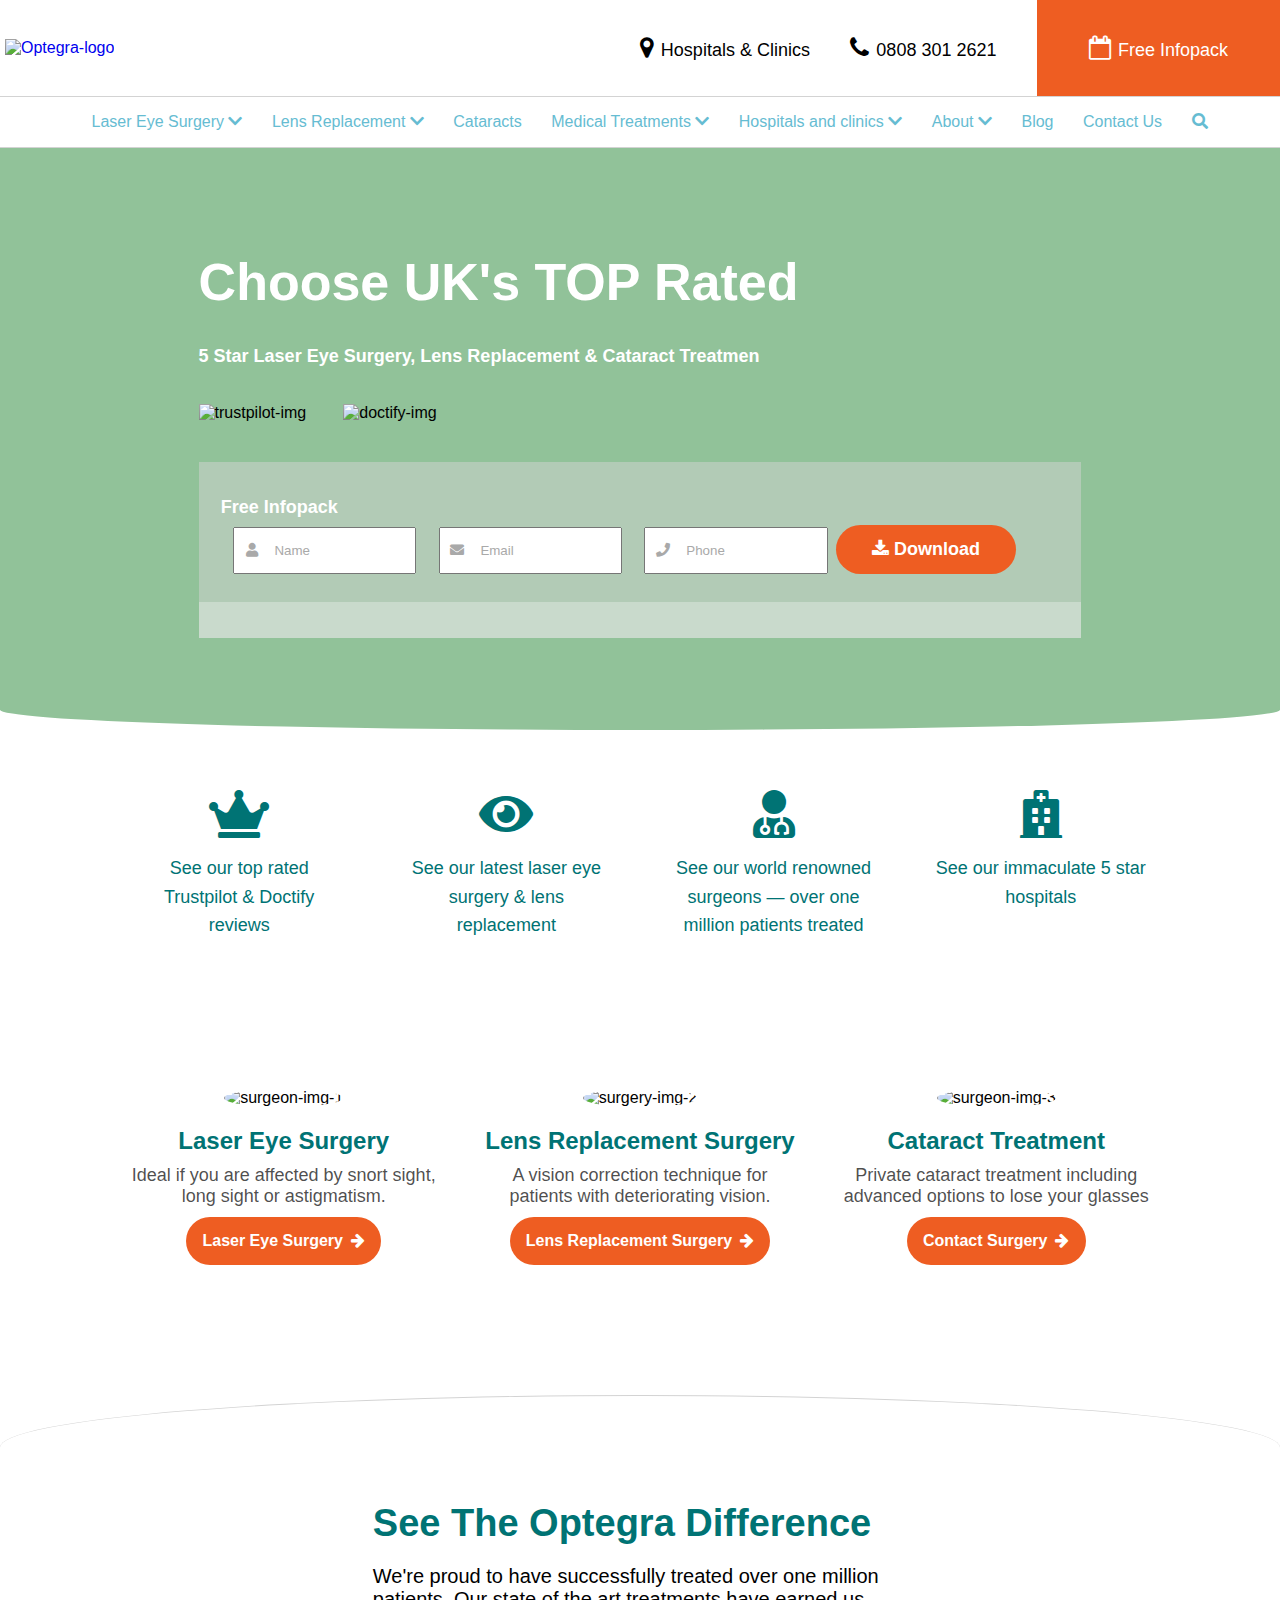
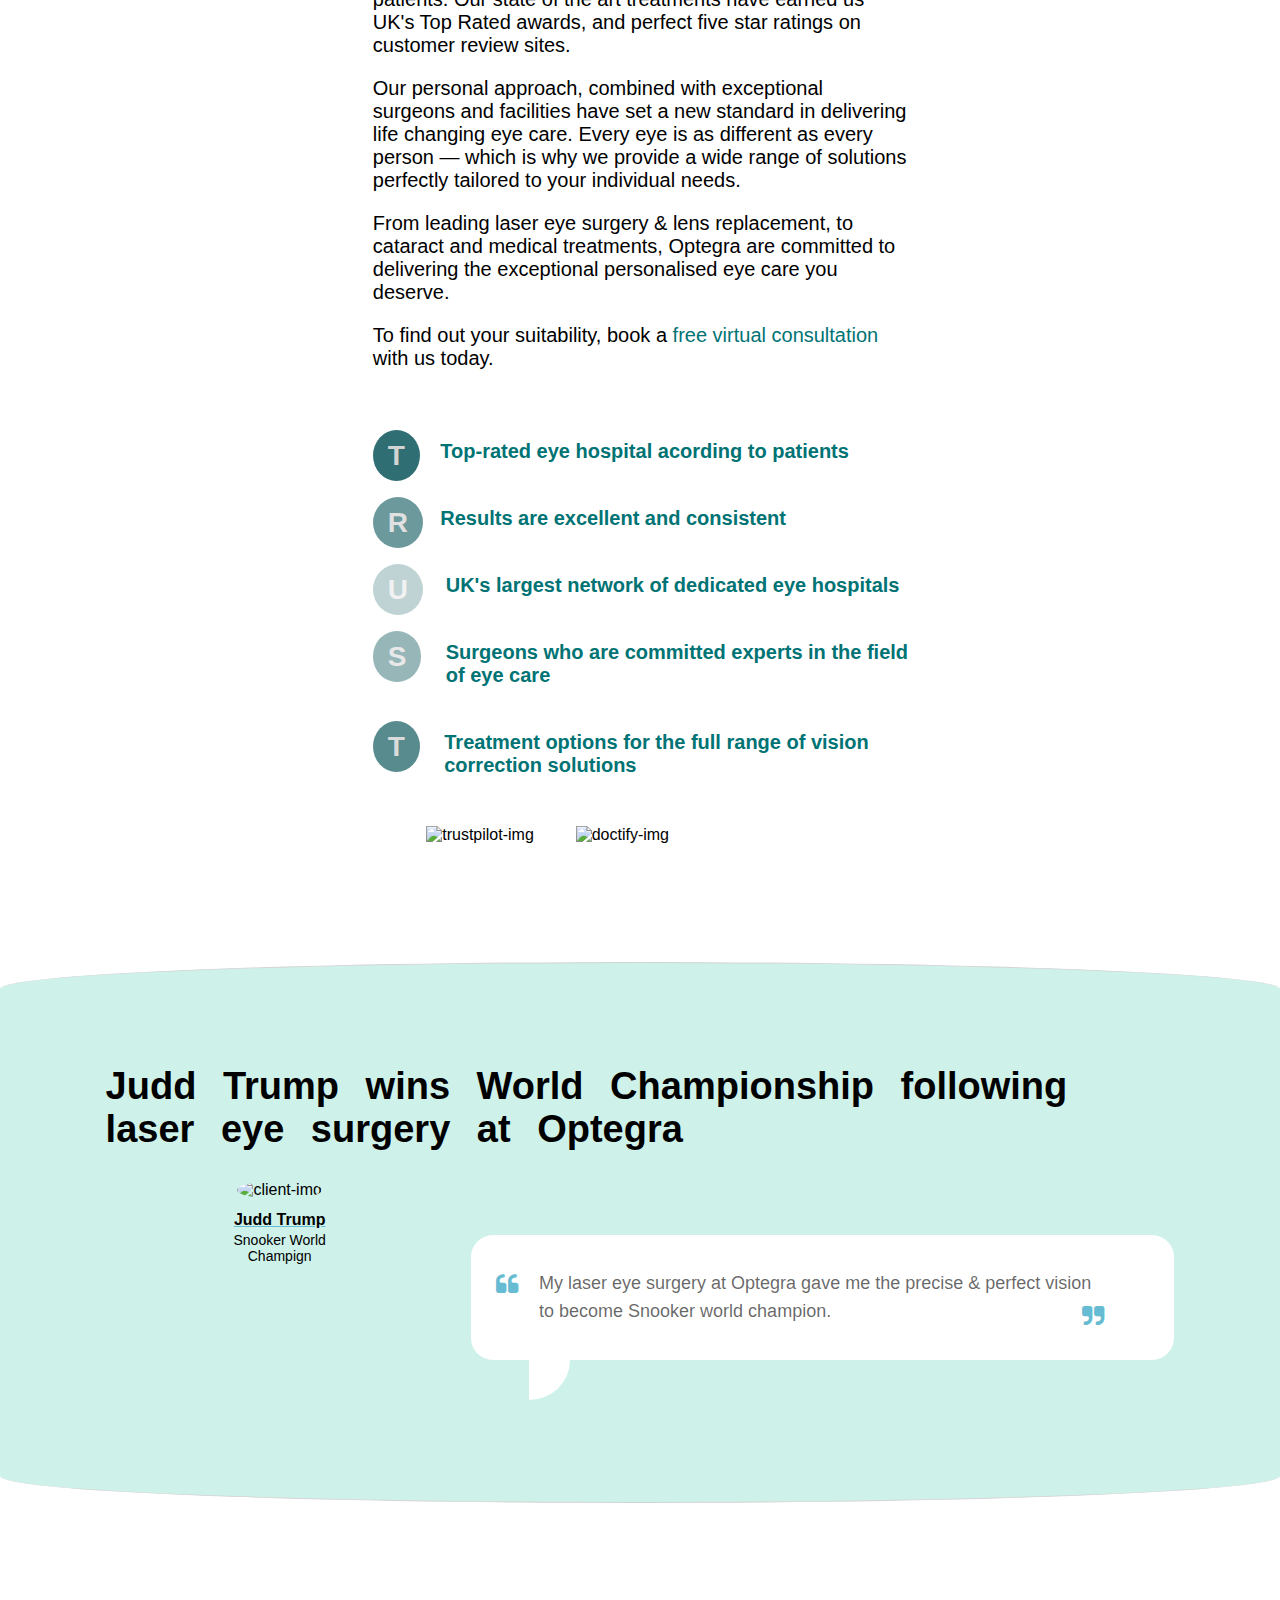
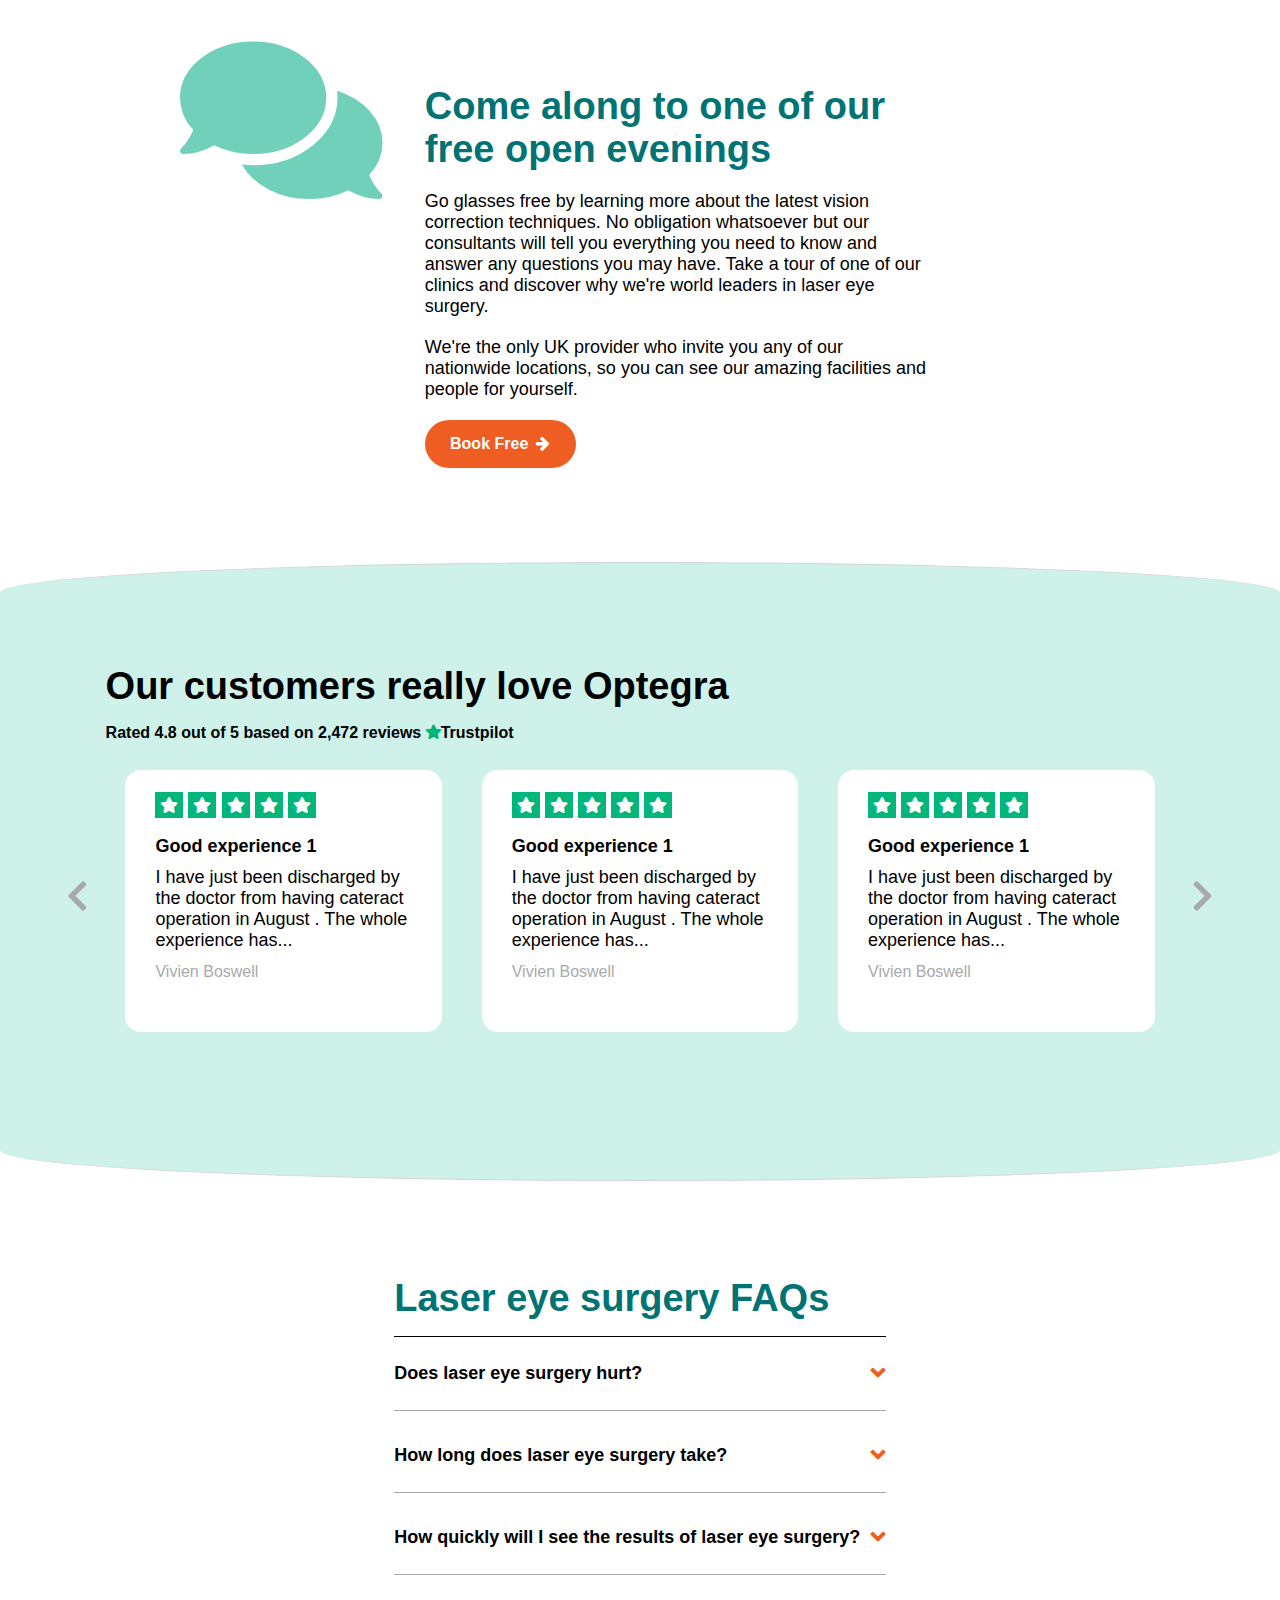
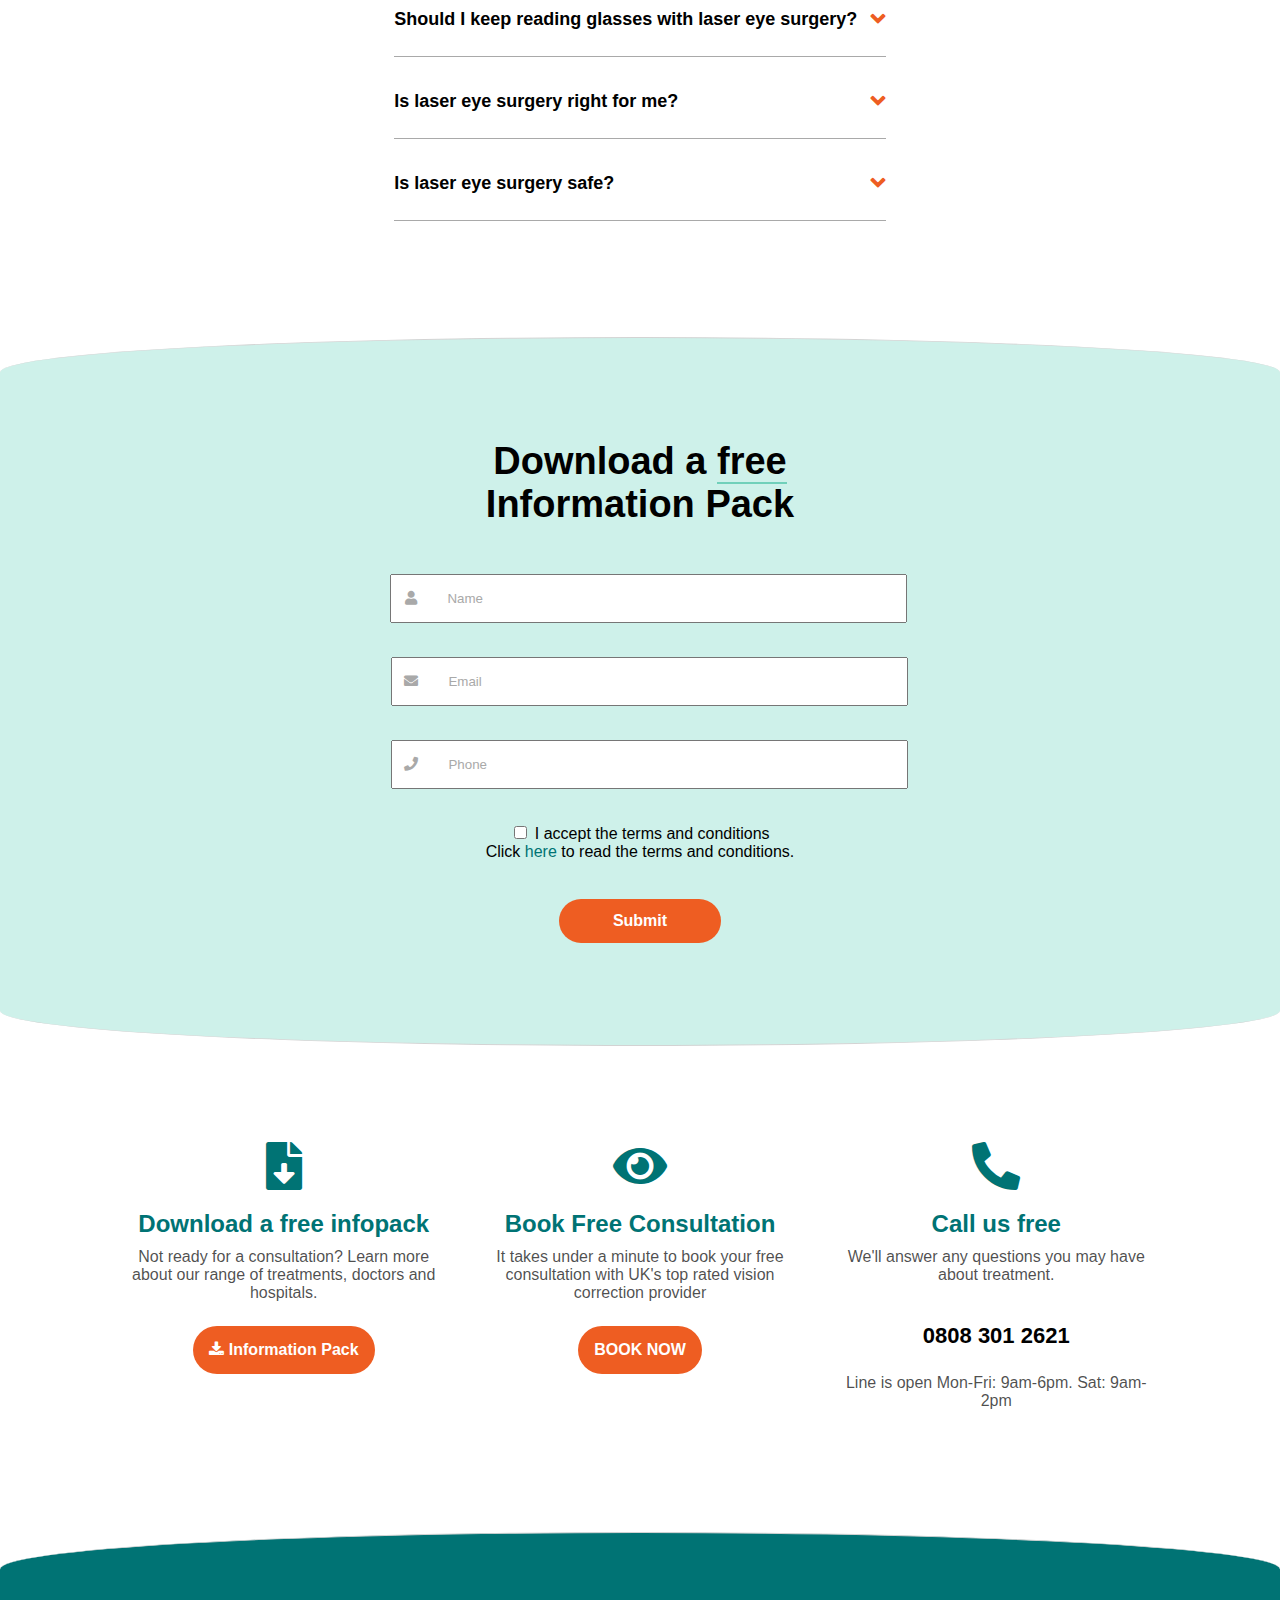
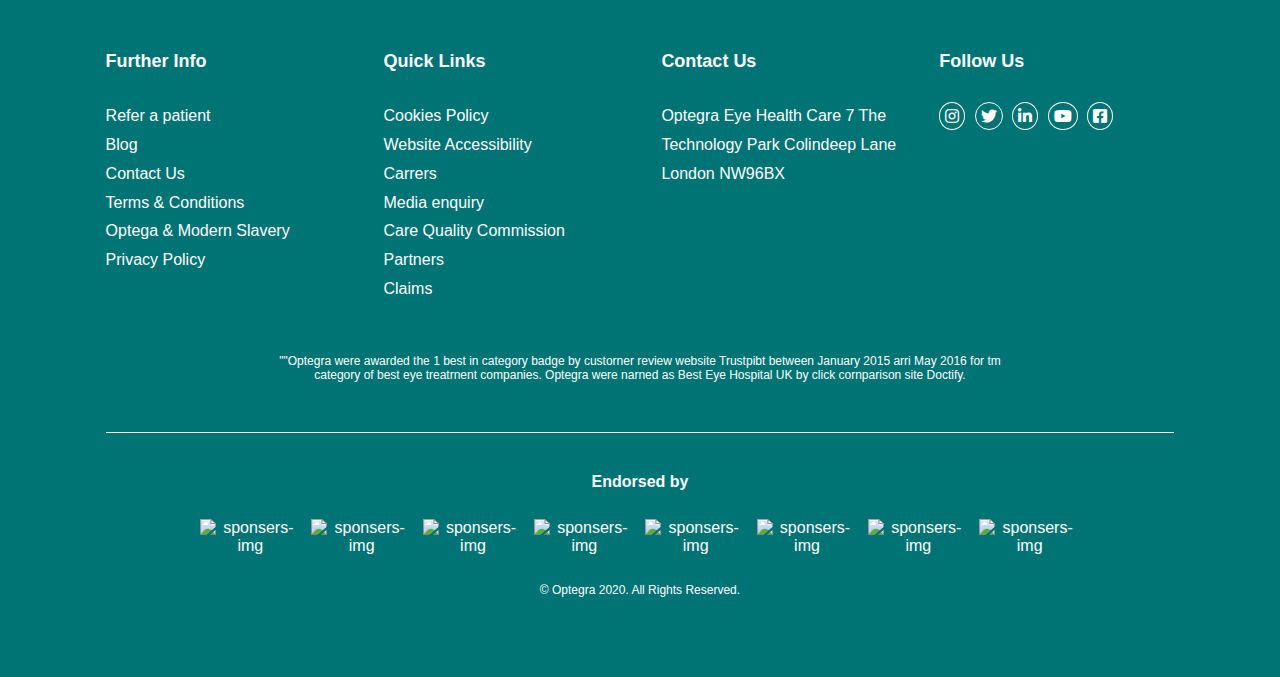
==== commit e4f4fd00: "adding curousol classes in html structure" ====
--- a/index.html
+++ b/index.html
@@ -365,7 +365,7 @@
               </ul>
             </div>
              <!-- Next and previous buttons -->
-             <a class="prev" id="nxt" onclick="plusSlides(-1)" title="Previous">Previous</a>
+             <a class="prev" onclick="plusSlides(-1)" title="Previous">Previous</a>
              <a class="next" onclick="plusSlides(1)" title="Next">Next</a>
           </div>
         </div>
--- a/assets/css/style.css
+++ b/assets/css/style.css
@@ -309,11 +309,12 @@
  .surgery a,
  .free-opening a,
  .download-info .form-control a ,
- .free-services a{
+ .free-services a,
+ .load-more a {
    border-radius: 24px;
    background-color: #ee5d22;
    color: #fff;
-   padding: 10px 7%;
+   padding: 15px 5%;
    font-weight: 600;
   }
   
@@ -338,8 +339,8 @@
   
   .see-differents h3 {
     margin-bottom: 20px;
-  color: #007374;
-}
+    color: #007374;
+  }
 
 .see-differents p {
   margin-bottom: 20px;
@@ -483,6 +484,7 @@
 .free-opening li:first-child span { font-size:  0; }
 .free-opening p { font-size: 18px; }
 .free-opening li:last-of-type p:first-of-type { padding: 20px 0; }
+
 .free-opening a,
 .download-info .form-control a { margin-top: 20px; }
 /* free opening section end*/
@@ -783,14 +785,99 @@
 /* footer section end */
 /*=================================
   Home styling ends here
-=================================*/  
-
+=================================*/ 
+
+/* .eye-surgery-review section start */
+
+.eye-surgery-review {  padding: 50px 0;}
+
+.eye-surgery-review ul {
+  display: flex;
+  justify-content: space-around;
+  align-items: center;
+}
+
+.eye-surgery-review li { width: 43.5%; }
+.eye-surgery-review li:first-child { text-align: right; }
+.eye-surgery-review h3 { color: #007374; }
+
+.eye-surgery-review p {
+  padding-top: 26px;
+  color: #00000099;
+  line-height: 1.5;
+}
+
+.eye-surgery-review li img {  
+  width: 91.5%;
+  border-radius: 50%; 
+ }
+ /*eye-surgery-review section end */ 
+
+ 
+/* top-review section  start*/
+.top-review {
+  padding: 124px 0 94px;
+  border-bottom-left-radius: 50% 3.5%;
+  border-bottom-right-radius: 50% 3.5%;
+  border-bottom: 1px solid #a9a9a9;
+}
+
+.top-review-content {
+  width: 48%;
+  margin-bottom: 20px;
+}
+
+.top-review-content ul {
+  border: 1px solid #a9a9a9;
+  border-radius: 14px;
+  display: flex;
+  overflow: hidden;
+}
+
+.top-review-content a { color: #ee5d22; }
+.top-review-content:nth-child(2n) { padding-left: 20px;}
+
+.top-review-content li:last-child {
+  width: 60%;
+  padding: 30px 22px 24px;
+}
+
+.top-review h5 { 
+  font-size: 20px;
+  font-weight: 600;
+}
+
+.top-review p {
+  padding: 20px 0 10px;
+  font-size: 16px;
+}
+
+.top-review-content a::after {
+  content: '\f0a9';
+  padding-left: 7px;
+  color: #ee5d22;
+  font-size: 20px;
+  font-family: FontAwesome;
+}
+
+.highlight-review { background-color: #e6f8f4;}
+.load-more { text-align: center;}
+/* top-review section  end*/
 
 /*========================================
  Laser Eye Replacement styling starts here
 =========================================*/
 
-
+/*media query starts*/
+/*media query for 1300px starts here*/
+@media only screen and (max-width: 1300px) {
+  .top-review p {
+    padding: 10px 0 5px;
+    font-size: 14px;
+  } 
+  .top-review-content li:last-child {  padding: 12px; }
+  .top-review-content img { width: auto;}
+}
 
 /*media query starts*/
 /*media query for 1024px starts here*/
@@ -808,9 +895,17 @@
   .surgery a:hover,
   .free-opening a:hover,
   .download-info .form-control a:hover,
-  .free-services a:hover { 
+  .free-services a:hover,
+  .load-more a:hover { 
     background-color: #db500b;
     color: rgba(255,255, 255, 0.5);
+    -webkit-transition: all .3s ease-in-out;
+    transition: all .3s ease-in-out;
+  }
+
+  .top-review-content a:hover,
+  .top-review-content a:hover::after {
+    color: #70d0ba;
     -webkit-transition: all .3s ease-in-out;
     transition: all .3s ease-in-out;
   }
@@ -914,11 +1009,27 @@
 
   .banner a,
   .surgery a { font-size: 15px; }
+
   .surgery h4 { font-size: 19px;}
   .see-differents h3 { font-size: 31px;}
+  .our-customers li { width: 20%; }
+  .star .fas::before { font-size: 10px; }
+  .customer-content p { font-size: 15px;}
 
   .faq h3,
   .accordion-section {  width: 64%;}
+
+  .top-review p {
+    padding: 20px 0 10px;
+    font-size: 15px;
+  }
+
+  .top-review-content {
+    width: 74%;
+    margin: 0 13% 20px;
+  }
+
+  .top-review-content:nth-child(2n) { padding-left: 0;}
 }
 
 /*media query for 768px starts here*/
@@ -937,6 +1048,7 @@
   .free-opening ul,
   .free-opening li,
   .free-services-container,
+  .eye-surgery-review ul,
   .footer-links { display: block; }
 
   .our-services { padding: 90px 0; }
@@ -964,19 +1076,33 @@
   .our-customers li:nth-child(3) { display: none; }
 
   .client-review h3 {
+    text-align: center;
     word-spacing: 10px;
-    text-align: center;
-  }
-
+  }
+  
   .free-opening li:last-of-type {  
     width: 70%;
     margin: auto 15%;
     padding-left: 0;
   }
-
+  
   .free-opening li,
   .footer-links li { margin: auto 25%; }
   
+  .eye-surgery-review li:first-child {
+    text-align: center;
+    width: 65%;
+    margin: 0 18% 20px;
+  }
+
+  .eye-surgery-review li {
+    text-align: center;
+    width: auto;
+  }
+
+  .top-review-content li:last-child { padding: 20px 22px 16px; }
+  .top-review-content { width: 100%; margin: 0 0 20px; }
+
   .social-links li { margin: 0; }
   .footer-links h5 { font-size: 24px; }
 
@@ -1000,7 +1126,9 @@
   
   .surgery a,
   .our-customers li p,
-  .accordion-title h4 { font-size: 13px; }
+  .accordion-title h4,
+  .our-customers .wrapper > p,
+  .eye-surgery-review p { font-size: 13px; }
   
   .our-services li {  padding-right: 0;}
   .differences-img li:first-of-type { margin: 0;}
@@ -1014,7 +1142,6 @@
   h3 { font-size: 24px; }
   .client-review h3 { word-spacing: 5px; }
   .free-opening li:last-of-type { width: 80%; }
-  .our-customers .wrapper > p { font-size: 13px; }
   .our-customers li { width: 70%; }
   .download-info .fas { left: 6%; }
   
@@ -1023,6 +1150,9 @@
 
   .download-info input[type=text], 
   .download-info input[type=email] {  width: 50%; }
+
+  .top-review-content li:first-child { display: none;}
+  .top-review-content li:last-child { width: auto; }
 }
 
 /*media query for 375px starts here*/
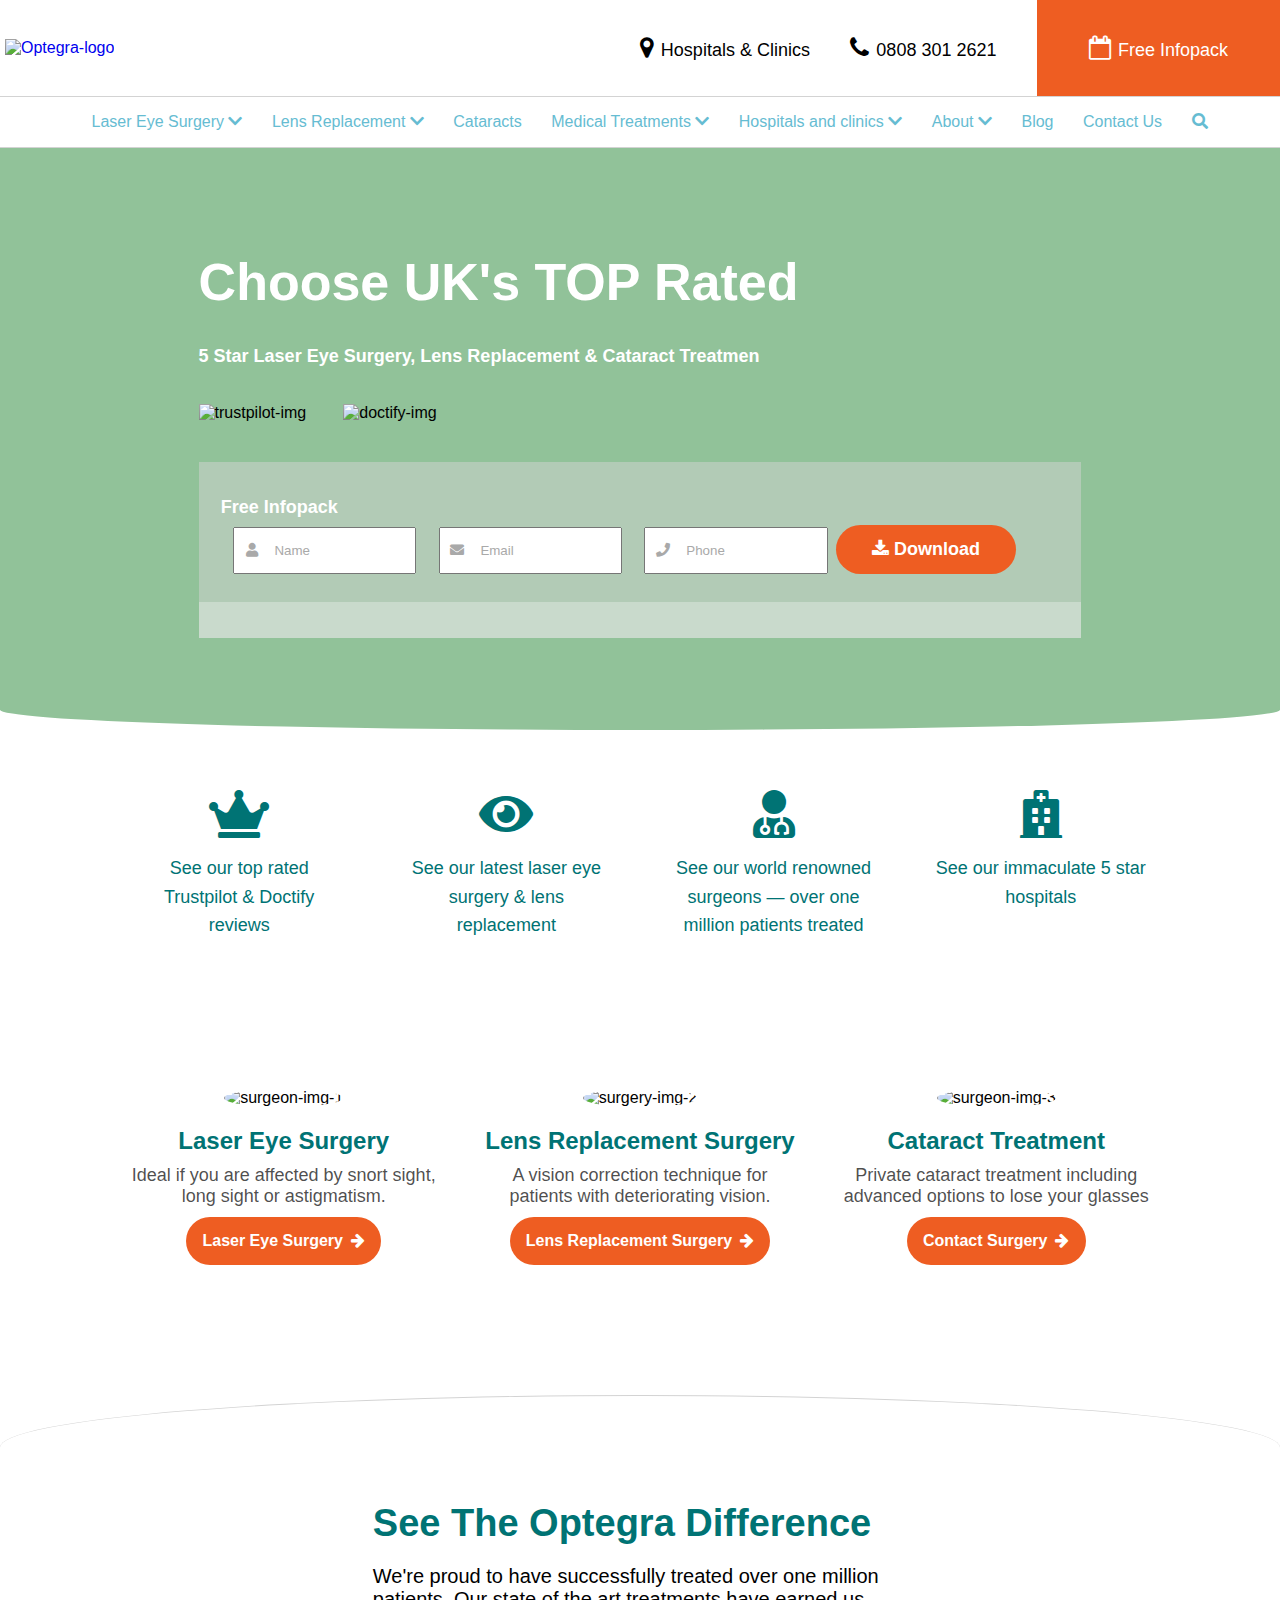
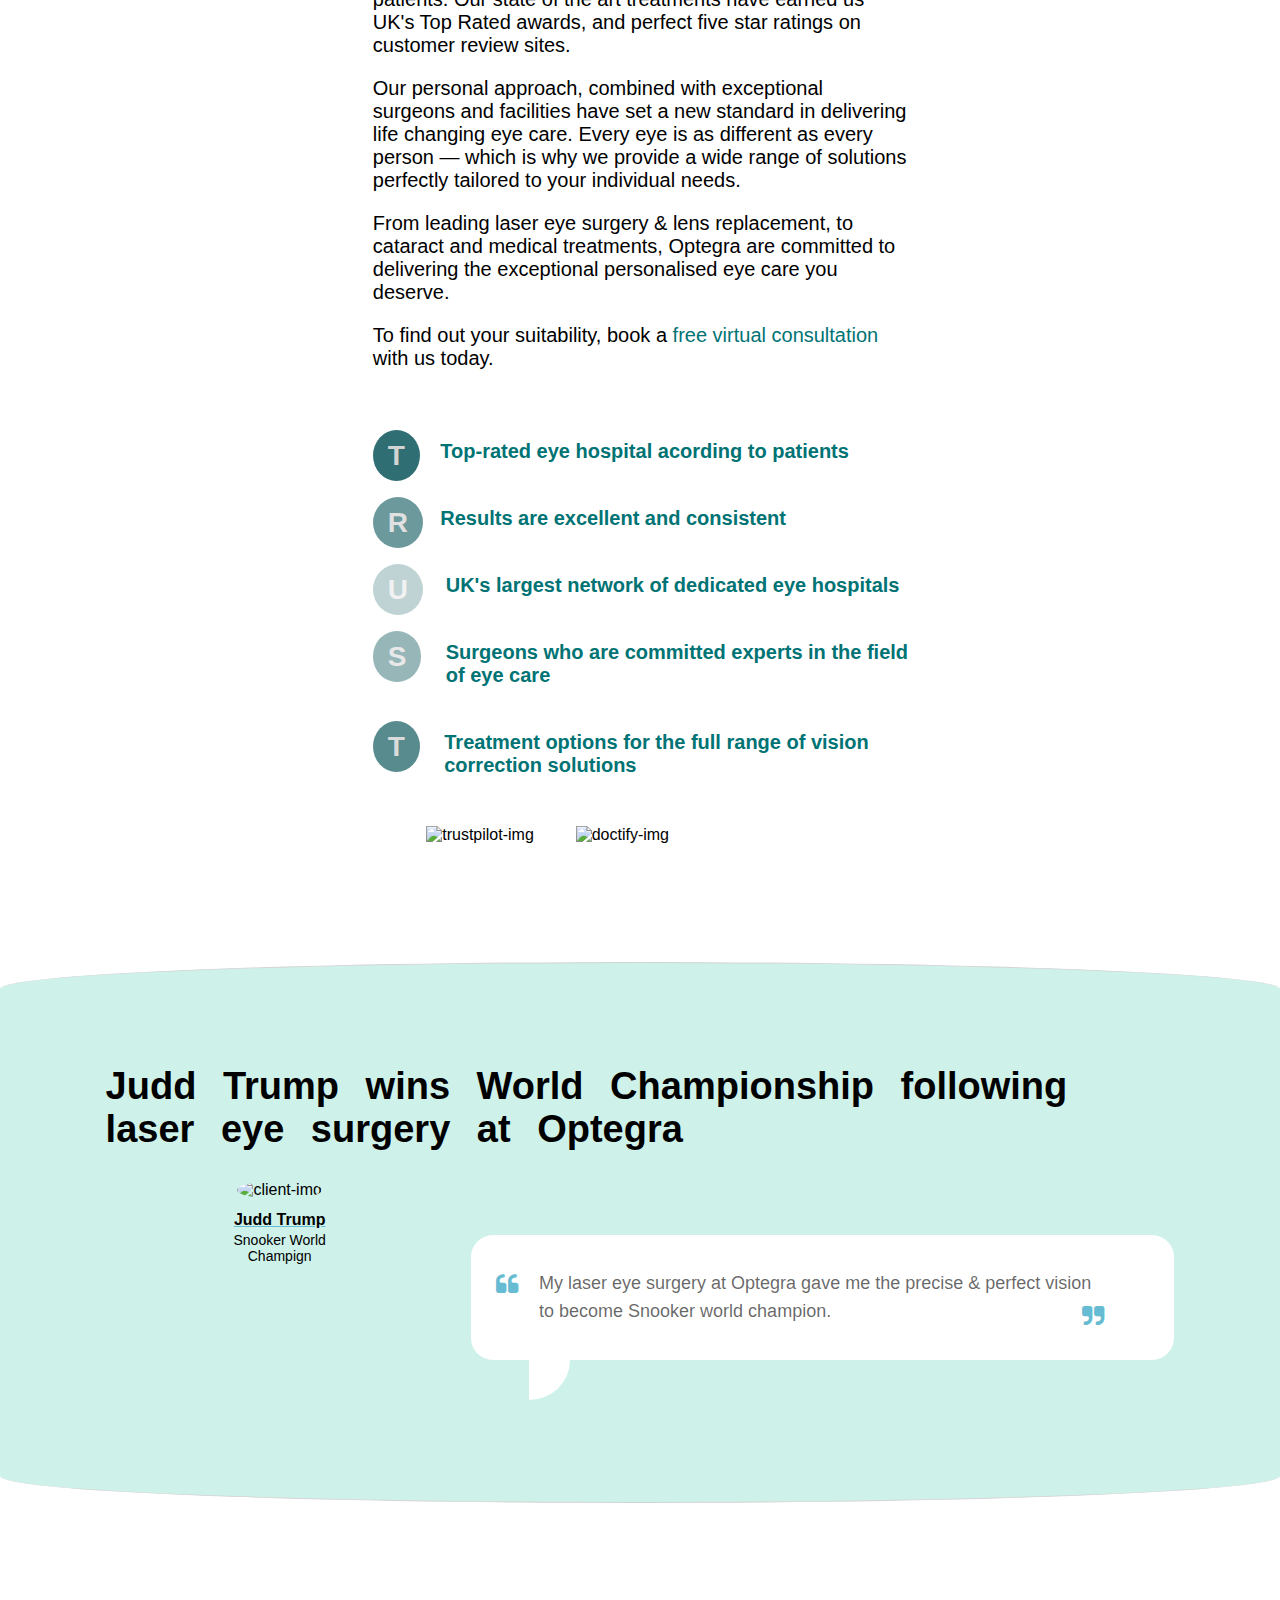
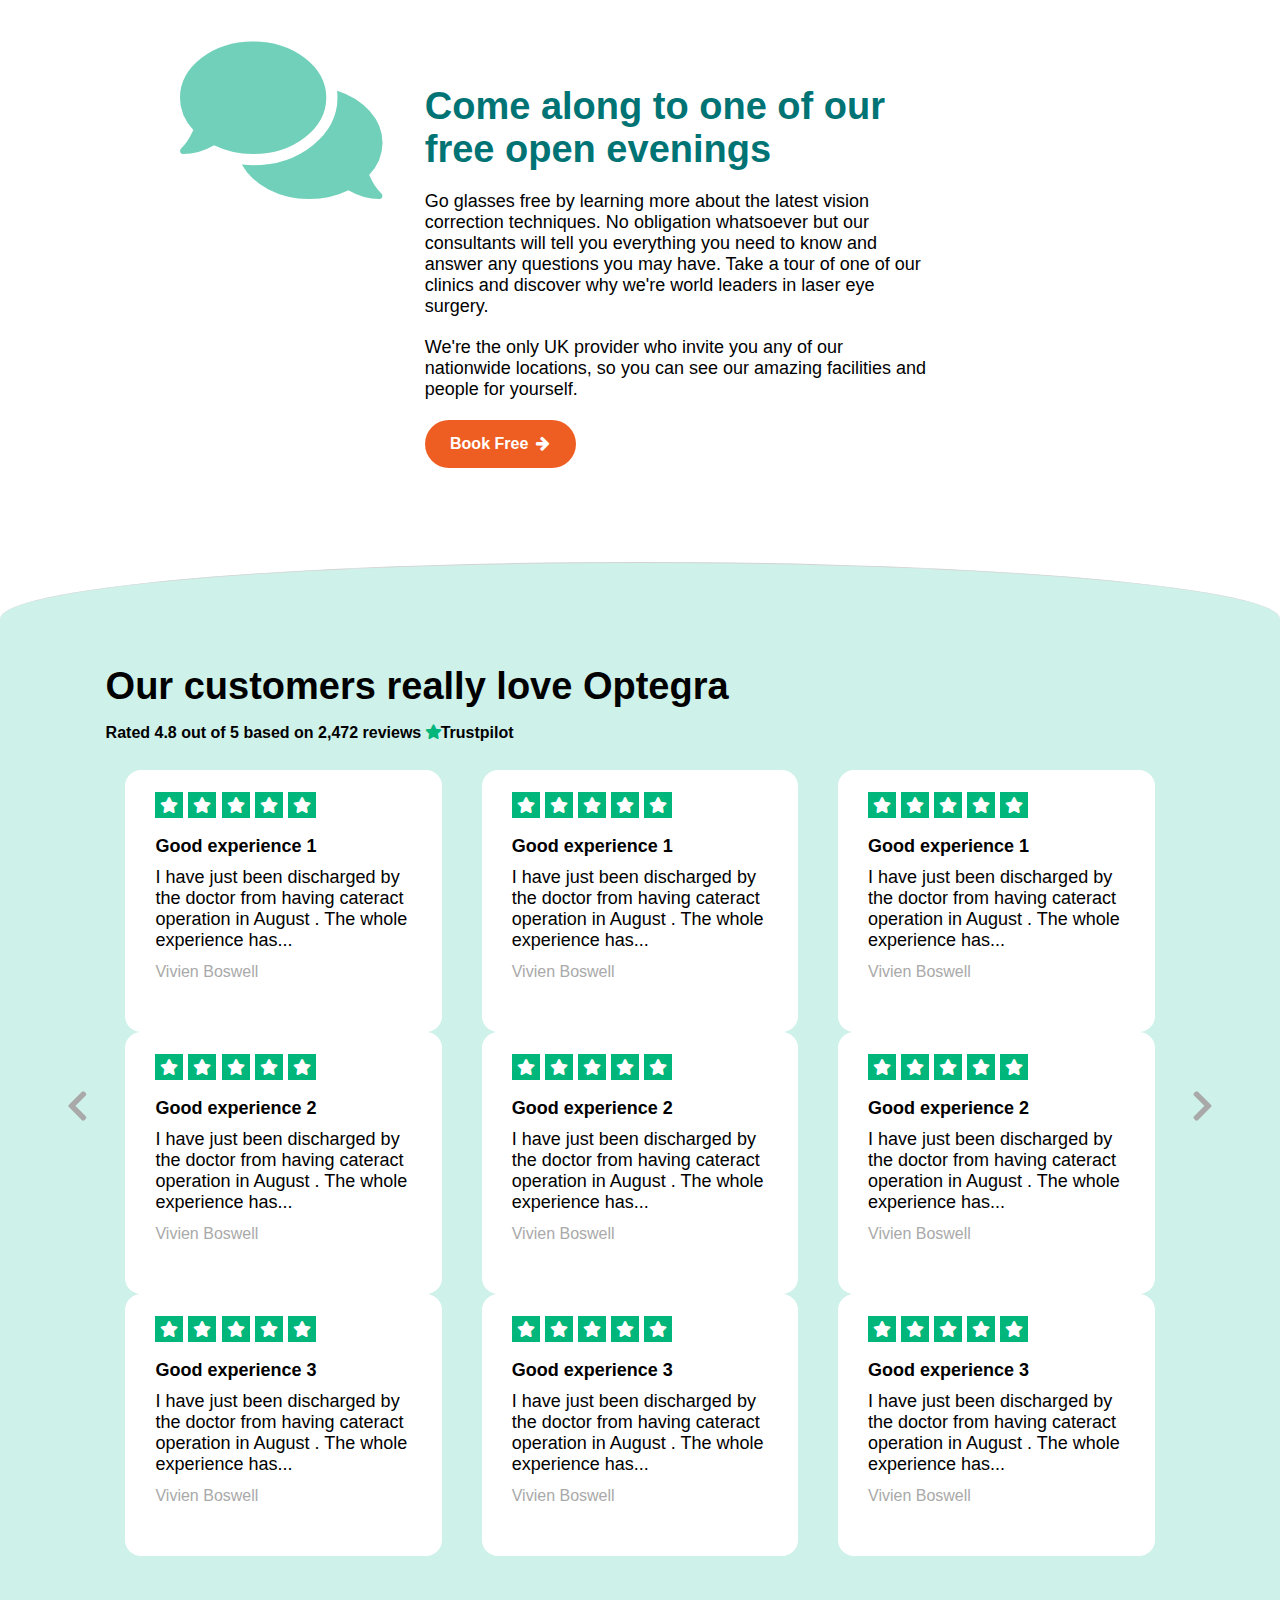
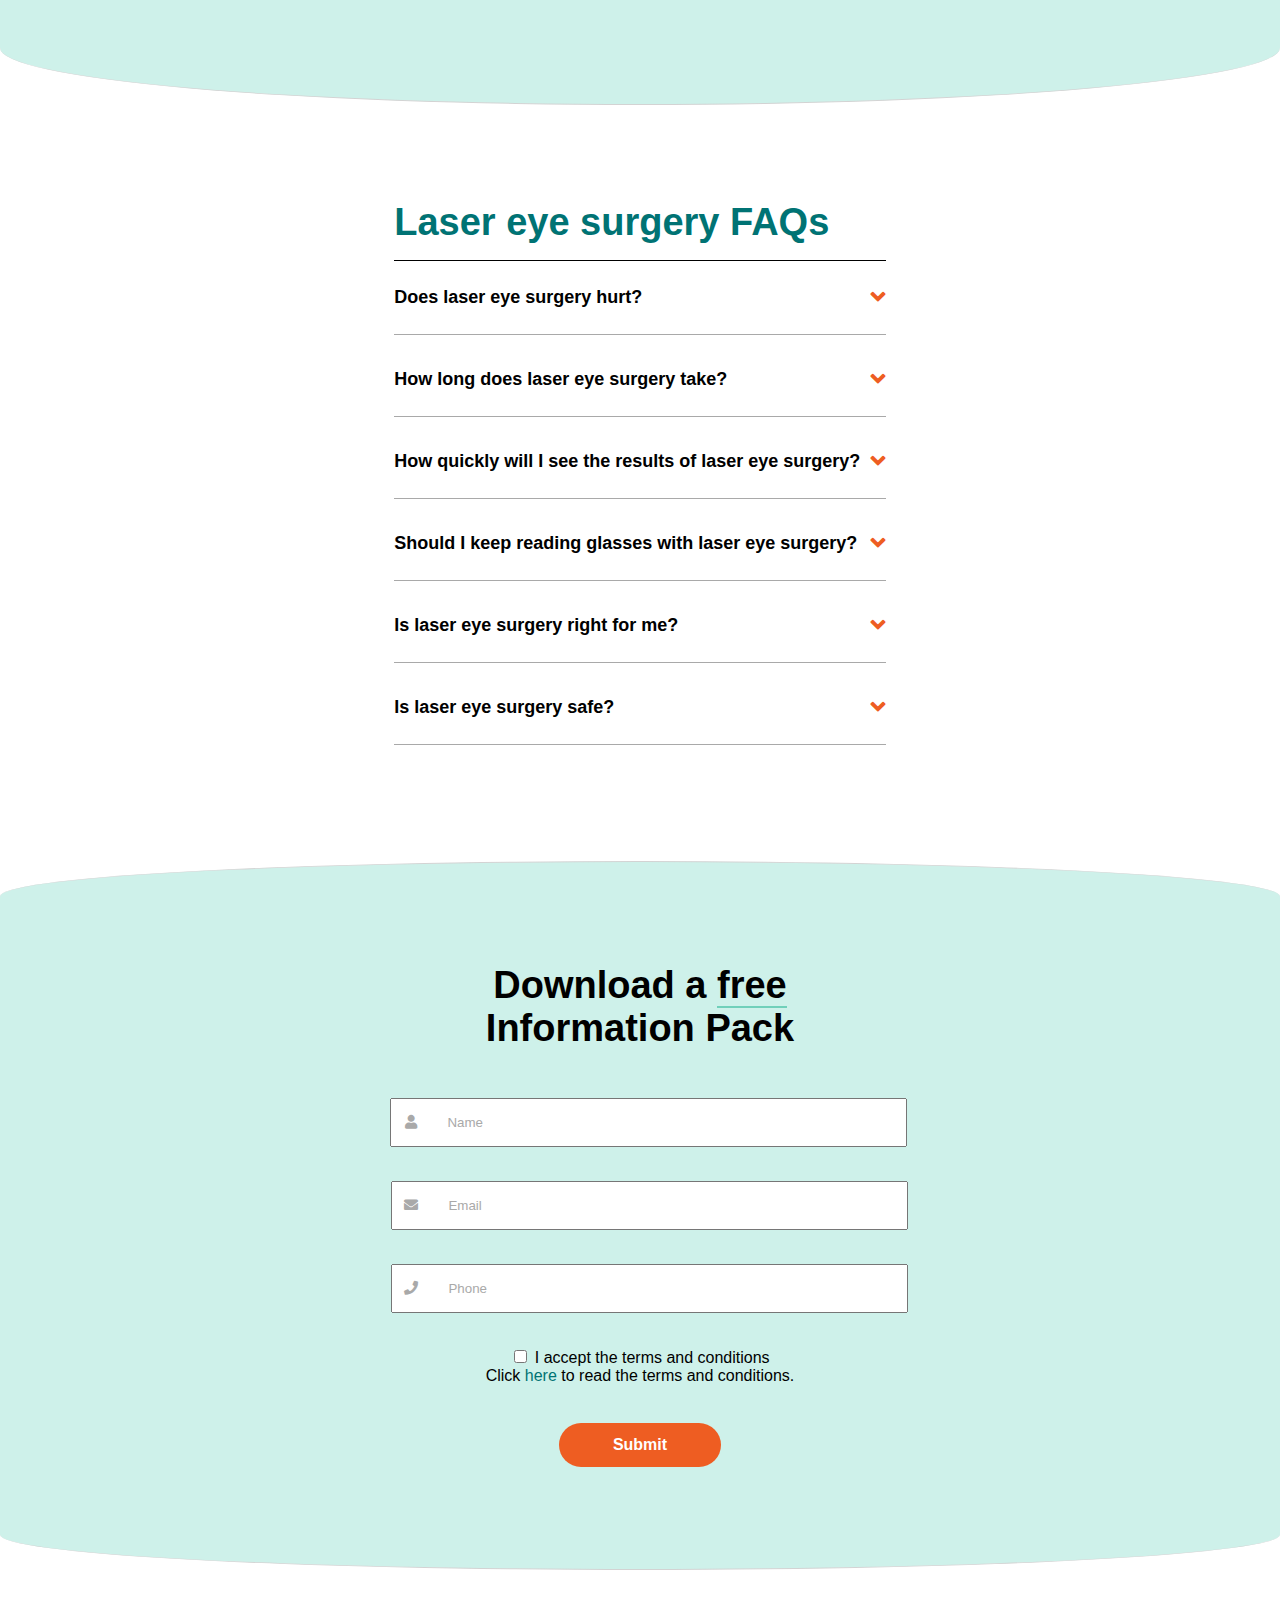
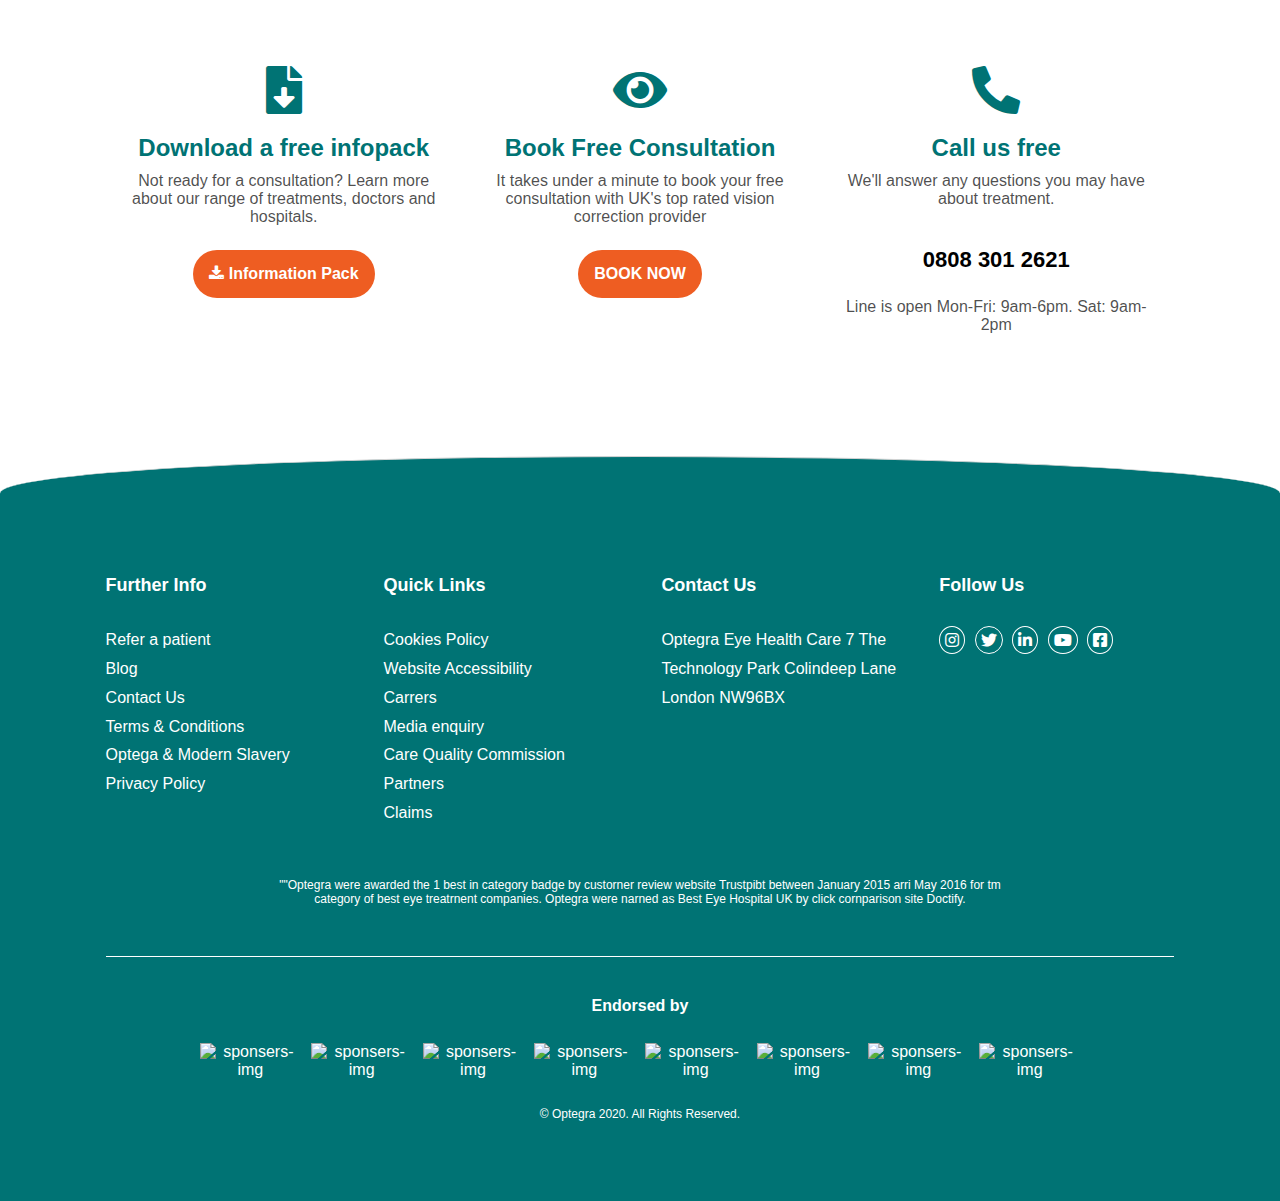
==== commit 476ed5b7: "added all media query on laser eye replacement page" ====
--- a/index.html
+++ b/index.html
@@ -1,32 +1,17 @@
 <!doctype html>
-
-<!-- If multi-language site, reconsider usage of html lang declaration here. -->
 <html lang="en">
-
-<head>
-
-  <meta charset="utf-8">
-
-  <title>Home | Optegra</title>
-
-  <!-- This meta tag is used for mobile device to display the page without any zooming,
-       so how much the device is able to fit on the screen is what's shown initially. 
-       Remove comments from this tag, when you want to apply media queries to the website. -->
-  <meta name="viewport" content="width=device-width, initial-scale=1, maximum-scale=1">
-
-
-  <!-- Place favicon.ico in the root directory: mathiasbynens.be/notes/touch-icons -->
-  <link rel="shortcut icon" href="favicon.ico" />
-
-  <!--font-awesome link for icons-->
-  <link rel="stylesheet" href="https://cdnjs.cloudflare.com/ajax/libs/font-awesome/4.7.0/css/font-awesome.min.css">
-  <link rel="stylesheet" media="screen" href="assets/vendor/font-awesome/css/all.min.css">
-
-  <!-- Default style-sheet is for 'media' type screen (color computer display).  -->
-  <link rel="stylesheet" media="screen" href="assets/css/style.css">
-
+  <head>
+    <meta charset="utf-8">
+    <title>Home | Laser Eye Replacement</title>
+    <meta name="viewport" content="width=device-width, initial-scale=1, maximum-scale=1">
+    <!-- Place favicon.ico in the root directory: mathiasbynens.be/notes/touch-icons -->
+    <link rel="shortcut icon" href="favicon.ico" />
+    <!--font-awesome link for icons-->
+    <link rel="stylesheet" href="https://cdnjs.cloudflare.com/ajax/libs/font-awesome/4.7.0/css/font-awesome.min.css">
+    <link rel="stylesheet" media="screen" href="assets/vendor/font-awesome/css/all.min.css">
+    <!-- Default style-sheet is for 'media' type screen (color computer display).  -->
+    <link rel="stylesheet" media="screen" href="assets/css/style.css">
 </head>
-
 <body>
   <!--container start-->
   <div class="container">
@@ -69,7 +54,7 @@
                 </ul>
               </li>
               <li>
-                <a href="#FIXME" title="Lens Replacement">Lens Replacement <span
+                <a href="lens-replacement.html" title="Lens Replacement">Lens Replacement <span
                     class="fas fa-chevron-down">chevron-down</span></a>
                 <ul class="dropdown">
                   <li><a href="#FIXME" title="Who Quality?">Who Quality?</a></li>
@@ -122,6 +107,7 @@
     <!--header section start-->
     <!--main section start-->
     <main>
+      <!-- banner section start -->
       <section class="banner">
         <div class="wrapper">
           <div class="banner-content">
@@ -153,6 +139,8 @@
           </div>
         </div>
       </section>
+      <!-- banner section end -->
+      <!-- service section start -->
       <section class="service">
         <div class="wrapper">
           <ul class="our-services">
@@ -207,7 +195,8 @@
           </ul>
         </div>
       </section>
-
+      <!-- service section end -->
+      <!-- see differents section start -->
       <section class="see-differents">
         <div class="wrapper">
           <div class="see-differents-container">
@@ -277,6 +266,8 @@
           </div>
         </div>
       </section>
+      <!-- see differents section end -->
+      <!-- client review section start -->
       <section class="client-review">
         <div class="wrapper">
           <h3>Judd Trump wins World Championship following laser eye surgery at Optegra</h3>
@@ -296,6 +287,8 @@
           </ul>
         </div>
       </section>
+      <!-- client review section end -->
+      <!--  free opening section start -->
       <section class="free-opening">
         <div class="wrapper">
           <ul>
@@ -316,12 +309,14 @@
           </ul>
         </div>
       </section>
+      <!-- free opening section end -->
+      <!-- our customer section start -->
       <section class="our-customers">
         <div class="wrapper">
           <h3>Our customers really love Optegra</h3>
           <p>Rated 4.8 out of 5 based on 2,472 reviews <span>Trustpilot</span></p>
-          <div class="slideshow-container">
-            <div class="slides fade-right">
+          <div class="carousel-container">
+            <div class="carousel fade-right">
               <ul>
                 <li class="customer-content">
                   <div class="star">
@@ -364,71 +359,159 @@
                 </li>
               </ul>
             </div>
-             <!-- Next and previous buttons -->
-             <a class="prev" onclick="plusSlides(-1)" title="Previous">Previous</a>
-             <a class="next" onclick="plusSlides(1)" title="Next">Next</a>
+            <div class="carousel fade-right">
+              <ul>
+                <li class="customer-content">
+                  <div class="star">
+                    <span class="fas fa-star">star</span>
+                    <span class="fas fa-star">star</span>
+                    <span class="fas fa-star">star</span>
+                    <span class="fas fa-star">star</span>
+                    <span class="fas fa-star">star</span>
+                  </div>
+                  <h5>Good experience 2</h5>
+                  <p>I have just been discharged by the doctor from having cateract operation in August . The whole
+                    experience has...</p>
+                  <span>Vivien Boswell</span>
+                </li>
+                <li class="customer-content">
+                  <div class="star">
+                    <span class="fas fa-star">star</span>
+                    <span class="fas fa-star">star</span>
+                    <span class="fas fa-star">star</span>
+                    <span class="fas fa-star">star</span>
+                    <span class="fas fa-star">star</span>
+                  </div>
+                  <h5>Good experience 2</h5>
+                  <p>I have just been discharged by the doctor from having cateract operation in August . The whole
+                    experience has...</p>
+                  <span>Vivien Boswell</span>
+                </li>
+                <li class="customer-content">
+                  <div class="star">
+                    <span class="fas fa-star">star</span>
+                    <span class="fas fa-star">star</span>
+                    <span class="fas fa-star">star</span>
+                    <span class="fas fa-star">star</span>
+                    <span class="fas fa-star">star</span>
+                  </div>
+                  <h5>Good experience 2</h5>
+                  <p>I have just been discharged by the doctor from having cateract operation in August . The whole
+                    experience has...</p>
+                  <span>Vivien Boswell</span>
+                </li>
+              </ul>
+            </div>
+            <div class="carousel fade-right">
+              <ul>
+                <li class="customer-content">
+                  <div class="star">
+                    <span class="fas fa-star">star</span>
+                    <span class="fas fa-star">star</span>
+                    <span class="fas fa-star">star</span>
+                    <span class="fas fa-star">star</span>
+                    <span class="fas fa-star">star</span>
+                  </div>
+                  <h5>Good experience 3</h5>
+                  <p>I have just been discharged by the doctor from having cateract operation in August . The whole
+                    experience has...</p>
+                  <span>Vivien Boswell</span>
+                </li>
+                <li class="customer-content">
+                  <div class="star">
+                    <span class="fas fa-star">star</span>
+                    <span class="fas fa-star">star</span>
+                    <span class="fas fa-star">star</span>
+                    <span class="fas fa-star">star</span>
+                    <span class="fas fa-star">star</span>
+                  </div>
+                  <h5>Good experience 3</h5>
+                  <p>I have just been discharged by the doctor from having cateract operation in August . The whole
+                    experience has...</p>
+                  <span>Vivien Boswell</span>
+                </li>
+                <li class="customer-content">
+                  <div class="star">
+                    <span class="fas fa-star">star</span>
+                    <span class="fas fa-star">star</span>
+                    <span class="fas fa-star">star</span>
+                    <span class="fas fa-star">star</span>
+                    <span class="fas fa-star">star</span>
+                  </div>
+                  <h5>Good experience 3</h5>
+                  <p>I have just been discharged by the doctor from having cateract operation in August . The whole
+                    experience has...</p>
+                  <span>Vivien Boswell</span>
+                </li>
+              </ul>
+            </div>
+            <!-- Left and Right slides buttons -->
+            <a class="left" id="left-move" title="Left Slides" disabled>Left Slides</a>
+            <a class="right" id="right-move" title="Right Slides">Right Slides</a>
           </div>
         </div>
       </section>
+      <!-- free opening section end -->
+      <!-- faq section start -->
       <section class="faq">
         <div class="wrapper">
           <h3>Laser eye surgery FAQs</h3>
           <div class="accordion-section">
             <ul class="accordion">
-              <li class="accordion-title">
+              <li class="accordion-head">
                 <h4>Does laser eye surgery hurt?</h4>
               </li>
-              <li class="accordion-data">
+              <li class="accordion-content">
                 <p>Lorem, ipsum dolor sit amet consectetur adipisicing elit. Odio exercitationem qui esse perspiciatis
                   corporis, debitis, dolore, sed temporibus dolores architecto ipsa praesentium pariatur! Ipsam et
                   quibusdam ut dignissimos deleniti officiis quas similique asperiores obcaecati quasi.</p>
               </li>
             </ul>
             <ul class="accordion">
-              <li class="accordion-title">
+              <li class="accordion-head">
                 <h4>How long does laser eye surgery take?</h4>
               </li>
-              <li class="accordion-data">
+              <li class="accordion-content">
                 <p>Lorem, ipsum dolor sit amet consectetur adipisicing elit. Odio exercitationem qui esse perspiciatis
                   corporis, debitis, dolore, sed temporibus dolores architecto ipsa praesentium pariatur! Ipsam et
                   quibusdam ut dignissimos deleniti officiis quas similique asperiores obcaecati quasi.</p>
               </li>
             </ul>
             <ul class="accordion">
-              <li class="accordion-title">
+              <li class="accordion-head">
                 <h4>How quickly will I see the results of laser eye surgery?</h4>
               </li>
-              <li class="accordion-data">
+              <li class="accordion-content">
                 <p>Lorem, ipsum dolor sit amet consectetur adipisicing elit. Odio exercitationem qui esse perspiciatis
                   corporis, debitis, dolore, sed temporibus dolores architecto ipsa praesentium pariatur! Ipsam et
                   quibusdam ut dignissimos deleniti officiis quas similique asperiores obcaecati quasi.</p>
               </li>
             </ul>
             <ul class="accordion">
-              <li class="accordion-title">
+              <li class="accordion-head">
                 <h4>Should I keep reading glasses with laser eye surgery?</h4>
               </li>
-              <li class="accordion-data">
+              <li class="accordion-content">
                 <p>Lorem, ipsum dolor sit amet consectetur adipisicing elit. Odio exercitationem qui esse perspiciatis
                   corporis, debitis, dolore, sed temporibus dolores architecto ipsa praesentium pariatur! Ipsam et
                   quibusdam ut dignissimos deleniti officiis quas similique asperiores obcaecati quasi.</p>
               </li>
             </ul>
             <ul class="accordion">
-              <li class="accordion-title">
+              <li class="accordion-head">
                 <h4>Is laser eye surgery right for me?</h4>
               </li>
-              <li class="accordion-data">
+              <li class="accordion-content">
                 <p>Lorem, ipsum dolor sit amet consectetur adipisicing elit. Odio exercitationem qui esse perspiciatis
                   corporis, debitis, dolore, sed temporibus dolores architecto ipsa praesentium pariatur! Ipsam et
                   quibusdam ut dignissimos deleniti officiis quas similique asperiores obcaecati quasi.</p>
               </li>
             </ul>
             <ul class="accordion">
-              <li class="accordion-title">
+              <li class="accordion-head">
                 <h4>Is laser eye surgery safe?</h4>
               </li>
-              <li class="accordion-data">
+              <li class="accordion-content">
                 <p>Lorem, ipsum dolor sit amet consectetur adipisicing elit. Odio exercitationem qui esse perspiciatis
                   corporis, debitis, dolore, sed temporibus dolores architecto ipsa praesentium pariatur! Ipsam et
                   quibusdam ut dignissimos deleniti officiis quas similique asperiores obcaecati quasi.</p>
@@ -437,11 +520,13 @@
           </div>
         </div>
       </section>
+      <!-- faq section end -->
+      <!-- download info section start -->
       <section class="download-info">
         <div class="wrapper">
           <div class="download-info-container">
             <h3>Download a <span>free</span> Information Pack</h3>
-            <form action="#FIXME" method="POST">
+            <form id="form-id" action="#FIXME" method="POST">
               <div class="form-group">
                 <span class="fas fa-user">user</span>
                 <input type="text" id="name" placeholder="Name">
@@ -464,12 +549,14 @@
                 <span class="message">Please check this to proceed</span>
               </label>
               <div class="form-control">
-                <a href="#FIXME" title="Submit" onclick="onFormSubmit()">Submit</a>
+                <a href="#FIXME" title="Submit" id="submit_form">Submit</a>
               </div>
             </form>
           </div>
         </div>
       </section>
+      <!-- download info section end -->
+      <!-- free-services section start -->
       <section class="free-services">
         <div class="wrapper">
           <ul class="free-services-container">
@@ -496,9 +583,9 @@
           </ul>
         </div>
       </section>
+      <!-- free services section end -->
     </main>
     <!--main section end-->
-
     <!--footer section start-->
     <footer>
       <div class="wrapper">
@@ -636,11 +723,8 @@
       </div>
     </footer>
     <!--footer section end-->
-
   </div>
   <!--container end-->
-
   <script src="assets/js/script.js"></script>
 </body>
-
 </html>--- a/assets/css/style.css
+++ b/assets/css/style.css
@@ -310,7 +310,7 @@
  .free-opening a,
  .download-info .form-control a ,
  .free-services a,
- .load-more a {
+ .load-more-btn a {
    border-radius: 24px;
    background-color: #ee5d22;
    color: #fff;
@@ -534,12 +534,12 @@
   font-size: 16px;
 }
 
-/* Curousal Section */
-.slideshow-container { position: relative; }
-
-/* Next & previous buttons */
-.our-customers .prev,
-.our-customers .next {
+/* Carousel Section */
+.carousel-container { position: relative; }
+
+/* right & leftious buttons */
+.our-customers .left,
+.our-customers .right {
   width: auto;
   padding: 16px;
   margin-top: -22px;
@@ -558,22 +558,22 @@
           user-select: none;
 }
 
-.our-customers .prev::before { content: '\f104';}
-
-.our-customers .next::before { content: '\f105';}
-
-.our-customers .prev::before,
-.our-customers .next::before { 
+.our-customers .left::before { content: '\f104';}
+
+.our-customers .right::before { content: '\f105';}
+
+.our-customers .left::before,
+.our-customers .right::before { 
   font-family:  FontAwesome;
   font-size: 50px;
  }
 
-.our-customers .prev { left: -5%; }
-.our-customers .next { right: -5%; }
+.our-customers .left { left: -5%; }
+.our-customers .right { right: -5%; }
 
 /* On hover, add a black background color with a little bit see-through */
-.our-customers .prev:hover,
-.our-customers .next:hover {  color: #3daca5;}
+.our-customers .left:hover,
+.our-customers .right:hover {  color: #3daca5;}
 
 .fade-right {
   -webkit-animation-name: fade-right;
@@ -610,19 +610,19 @@
   margin: 0 auto;
 }
 
-.accordion-title h4 {
+.accordion-head h4 {
   padding: 16px 0 26px;
   font-size: 18px;
   font-weight: 600;
 }
 
-.accordion-title {
+.accordion-head {
   width: 100%;
   border-bottom: 1px solid #a9a9a9;
   cursor: pointer;
 }
 
-.accordion-data {
+.accordion-content {
   max-height: 0;
   font-size: 14px;
   overflow: hidden;
@@ -630,9 +630,9 @@
   transition: .2s;
 }
 
-.accordion-data p {  padding: 10px 0 25px; }
-
-.accordion-title h4:after {
+.accordion-content p {  padding: 10px 0 25px; }
+
+.accordion-head h4:after {
   content: '\f078';
   float: right;
   font-family: "fontawesome";
@@ -640,10 +640,10 @@
   color: #ee5d22;
 }
 
-.accordion-title h4.active:after { content: '\f077'; }
-
-.accordion-title:hover,
-.accordion-title.active { color: #ee5d22; }
+.accordion-head h4.active:after { content: '\f077'; }
+
+.accordion-head:hover,
+.accordion-head.active { color: #ee5d22; }
 /* faq section end */
 
 
@@ -798,7 +798,9 @@
 }
 
 .eye-surgery-review li { width: 43.5%; }
+
 .eye-surgery-review li:first-child { text-align: right; }
+
 .eye-surgery-review h3 { color: #007374; }
 
 .eye-surgery-review p {
@@ -860,8 +862,9 @@
   font-family: FontAwesome;
 }
 
+.load-more { display: none;}
 .highlight-review { background-color: #e6f8f4;}
-.load-more { text-align: center;}
+.load-more-btn { text-align: center;}
 /* top-review section  end*/
 
 /*========================================
@@ -896,7 +899,7 @@
   .free-opening a:hover,
   .download-info .form-control a:hover,
   .free-services a:hover,
-  .load-more a:hover { 
+  .load-more-btn a:hover { 
     background-color: #db500b;
     color: rgba(255,255, 255, 0.5);
     -webkit-transition: all .3s ease-in-out;
@@ -1006,16 +1009,18 @@
   /* hamburger end */
   
   .header-top-content { display: none; }
-
-  .banner a,
-  .surgery a { font-size: 15px; }
-
+  .banner-content a { font-size: 12px; }
+  .banner-content input { width: 14%; }
   .surgery h4 { font-size: 19px;}
+  
+  .surgery a,
+  .customer-content p { font-size: 15px; }
+  
   .see-differents h3 { font-size: 31px;}
   .our-customers li { width: 20%; }
   .star .fas::before { font-size: 10px; }
-  .customer-content p { font-size: 15px;}
-
+  .download-info .fas { left: 4.5%;}
+  
   .faq h3,
   .accordion-section {  width: 64%;}
 
@@ -1036,10 +1041,17 @@
 @media only screen and (max-width: 768px) {
   
   h2 { font-size: 45px; }
-  .banner p,.surgery p { font-size: 16px; }
-  .banner-content a { font-size: 12px; }
-  .banner-content input { width: 14%; padding: 5px 3.2%; }
-  
+  .banner p { font-size: 20px; }
+  .surgery p { font-size: 16px; }
+  .banner-content input { width: 20%;}
+  .banner .fas { left: 4.3%; }
+
+  .banner-content a {
+    padding: 20px 11%;
+    margin: 20px 30% 0;
+    font-size: 11px;
+  }
+
   .free-services-container li:nth-child(2),
   .surgery li:nth-child(2) { margin: 50px auto;}
   
@@ -1072,6 +1084,7 @@
   .our-customers li { width: 45%; }
   .client-review li:first-of-type { margin: 0;}
 
+  
   .our-customers li:nth-child(2),
   .our-customers li:nth-child(3) { display: none; }
 
@@ -1122,11 +1135,13 @@
   
   h2 {font-size: 35px;}
   .banner form {  display: none; }
+  .banner { padding: 200px 0 110px; };
+  .banner ul { display: flex; }
   .see-differents h3 { font-size: 21px; }
   
   .surgery a,
   .our-customers li p,
-  .accordion-title h4,
+  .accordion-head h4,
   .our-customers .wrapper > p,
   .eye-surgery-review p { font-size: 13px; }
   
@@ -1145,8 +1160,8 @@
   .our-customers li { width: 70%; }
   .download-info .fas { left: 6%; }
   
-  .our-customers .next::before,
-  .our-customers .prev::before { font-size: 36px; }
+  .our-customers .right::before,
+  .our-customers .left::before { font-size: 36px; }
 
   .download-info input[type=text], 
   .download-info input[type=email] {  width: 50%; }
@@ -1165,16 +1180,16 @@
   .client-review li:last-of-type p { margin-left: 0;}
   .free-opening li {  margin: auto 10%; }
   .our-customers .wrapper > p {  font-size: 12px; }
-  .our-customers .next { right: -30px; }
-  .our-customers .prev { left: -30px; }
+  .our-customers .right { right: -30px; }
+  .our-customers .left { left: -30px; }
   .download-info h3 { width: 64%; }
   .download-info .fas {  left: 9%; }
   .free-services-container a { font-size: 13px; }
   .free-services-container li:last-of-type a { font-size: 18px; }
   .footer-links h5 { font-size: 21px; } 
 
-  .our-customers .next::before,
-  .our-customers .prev::before { font-size: 30px; }
+  .our-customers .right::before,
+  .our-customers .left::before { font-size: 30px; }
 
   .download-info input[type=text],
   .download-info input[type=email] {  padding: 15px 7%; }
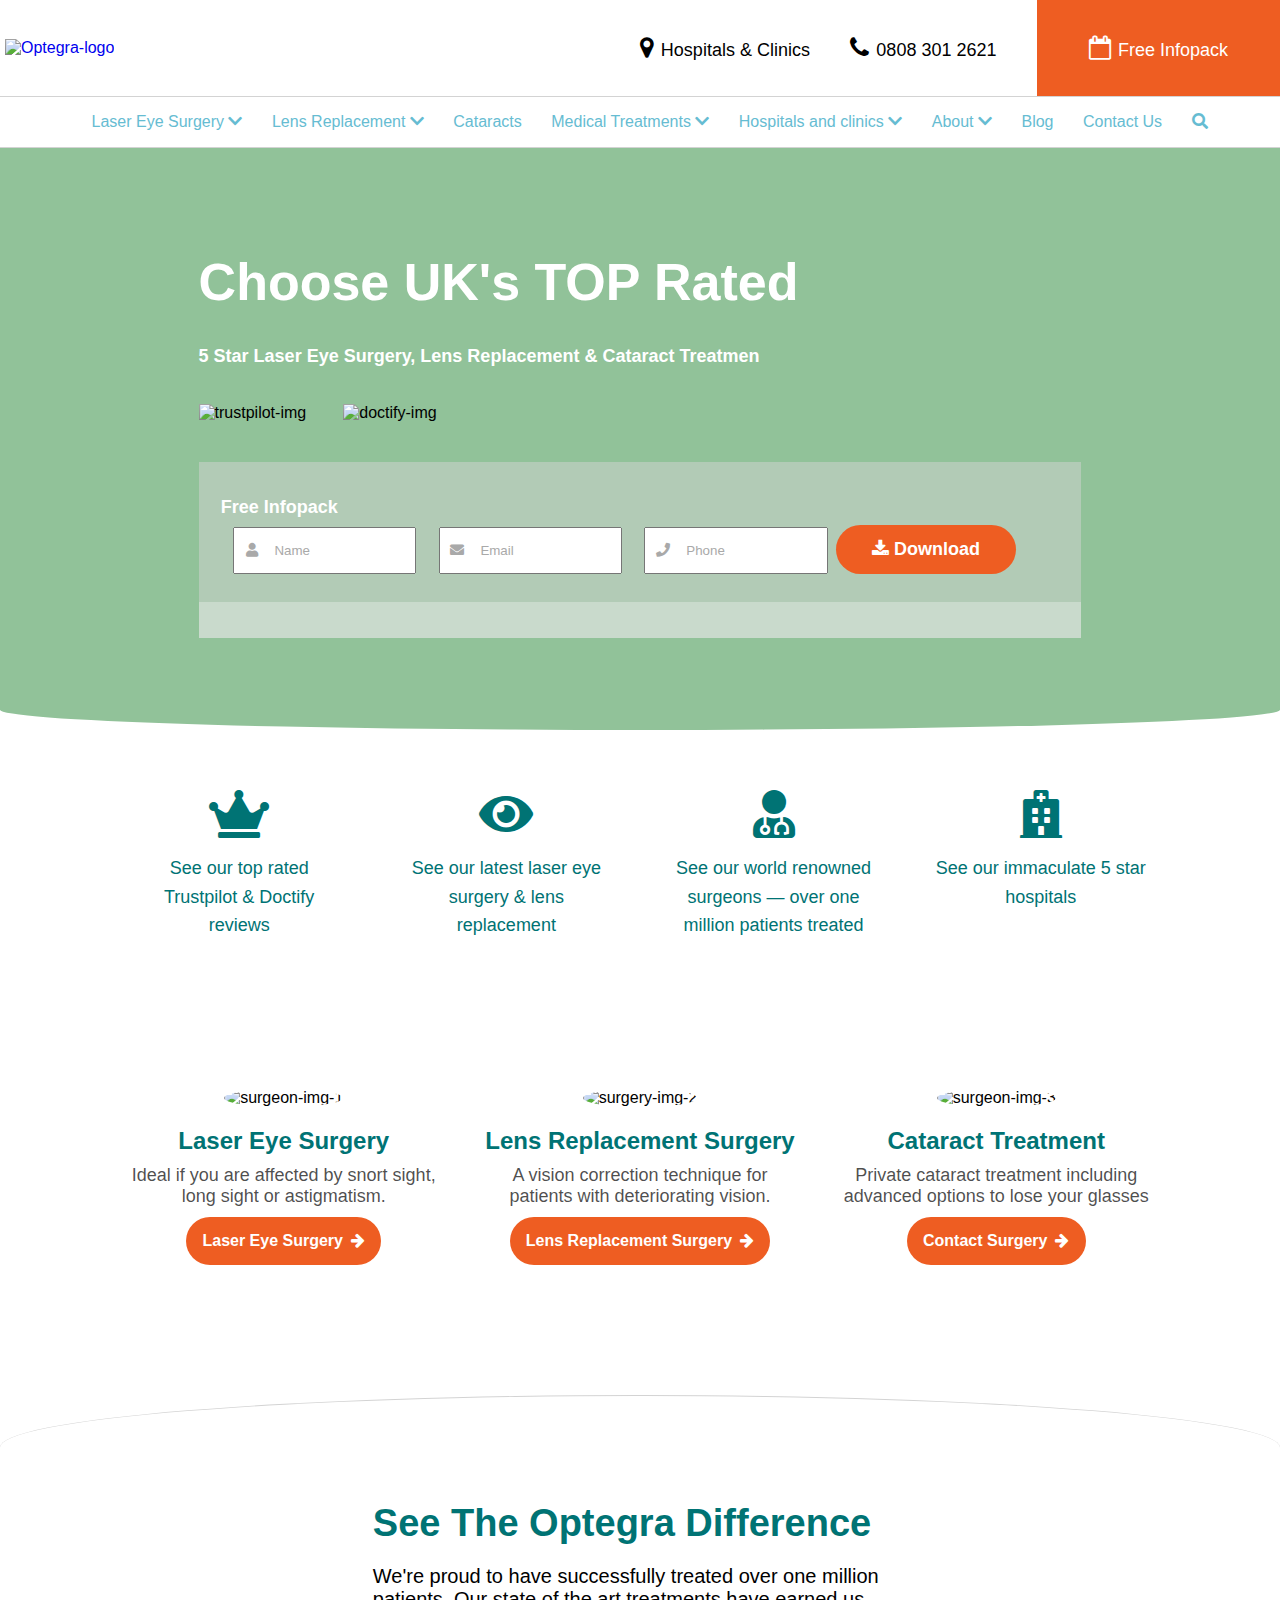
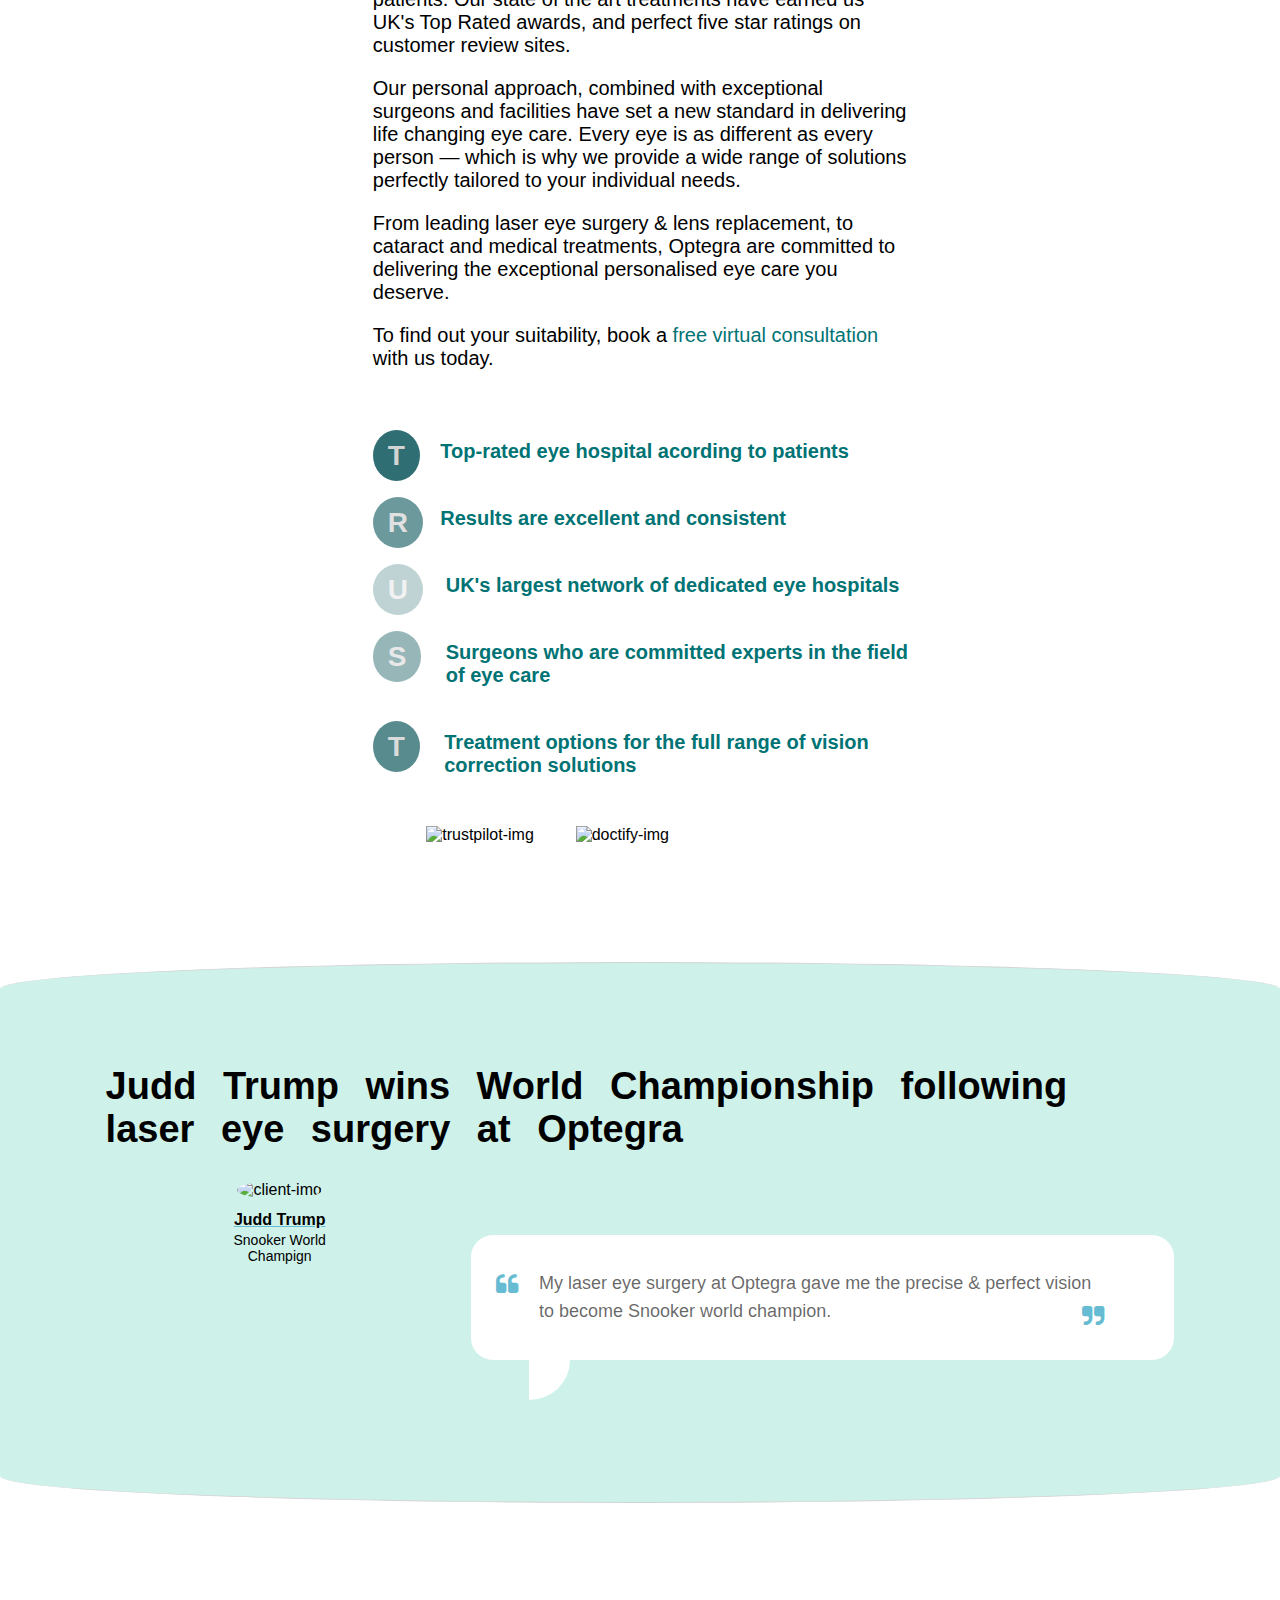
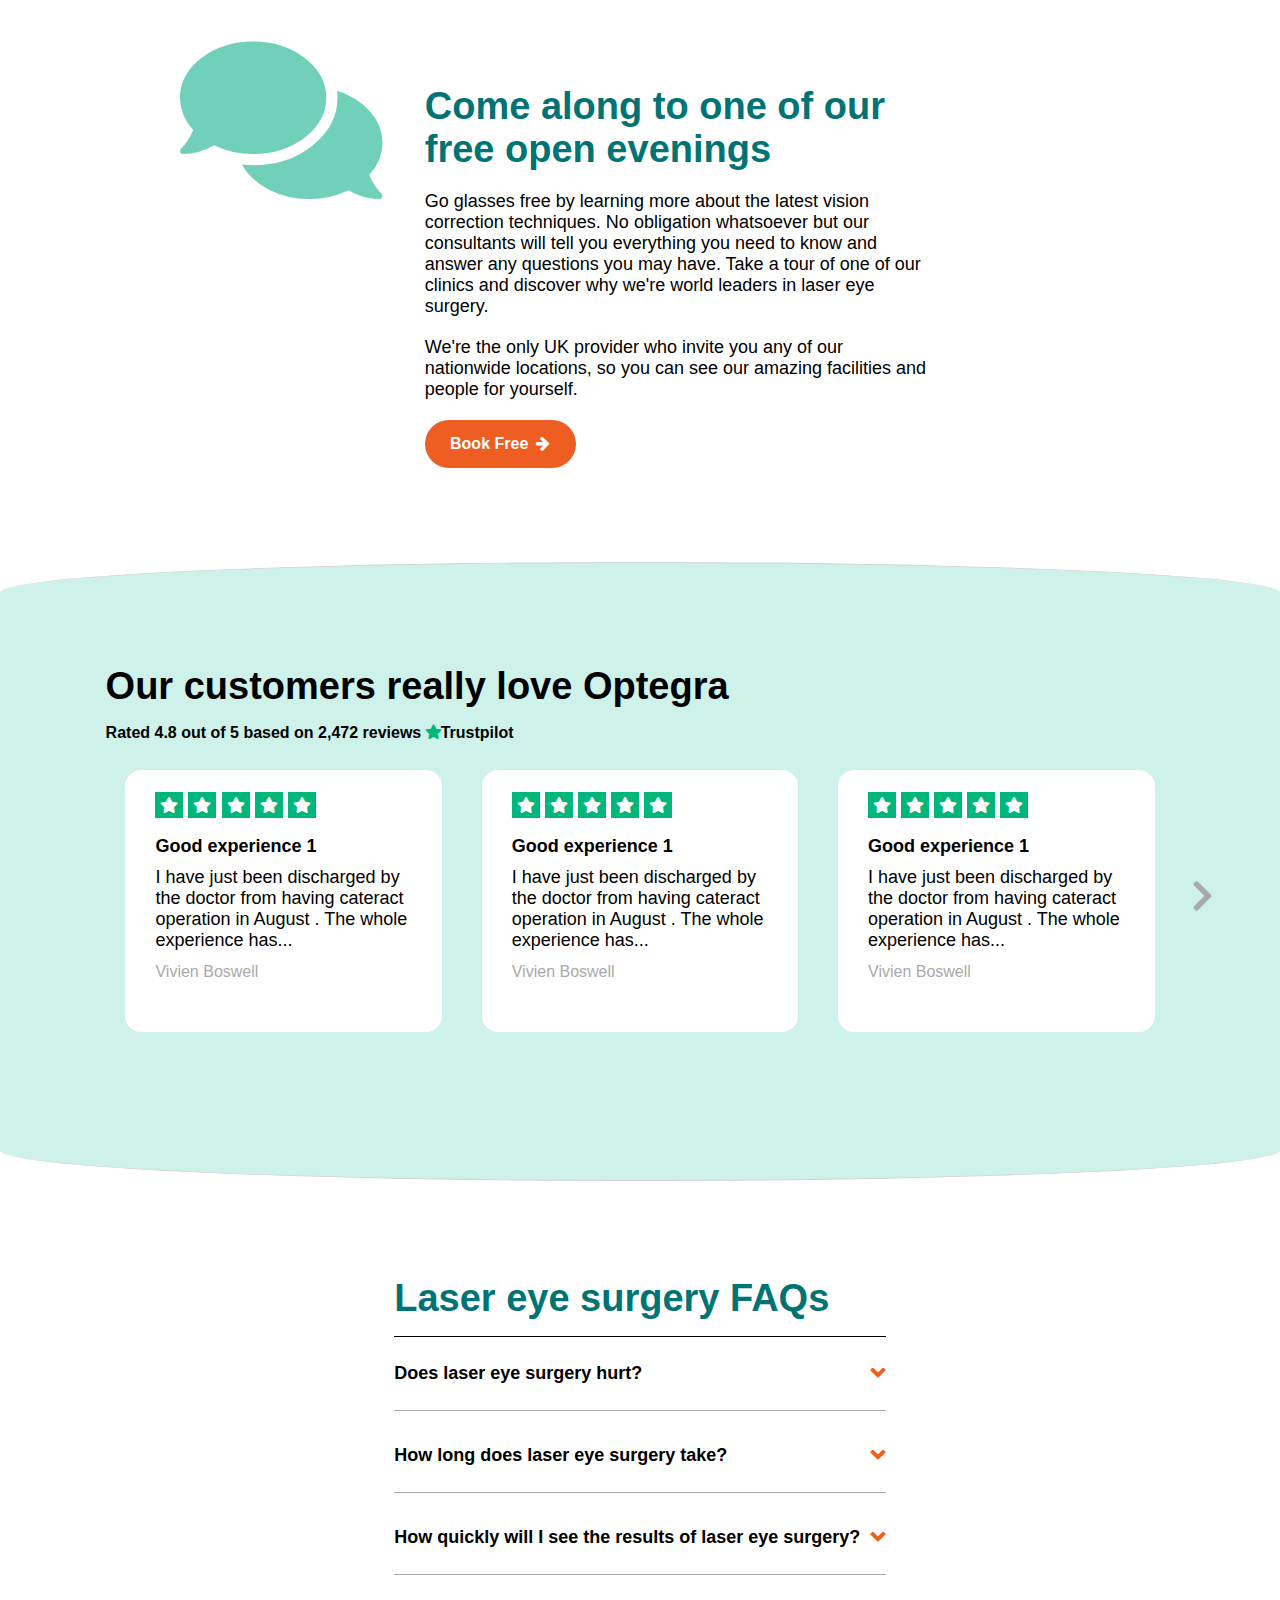
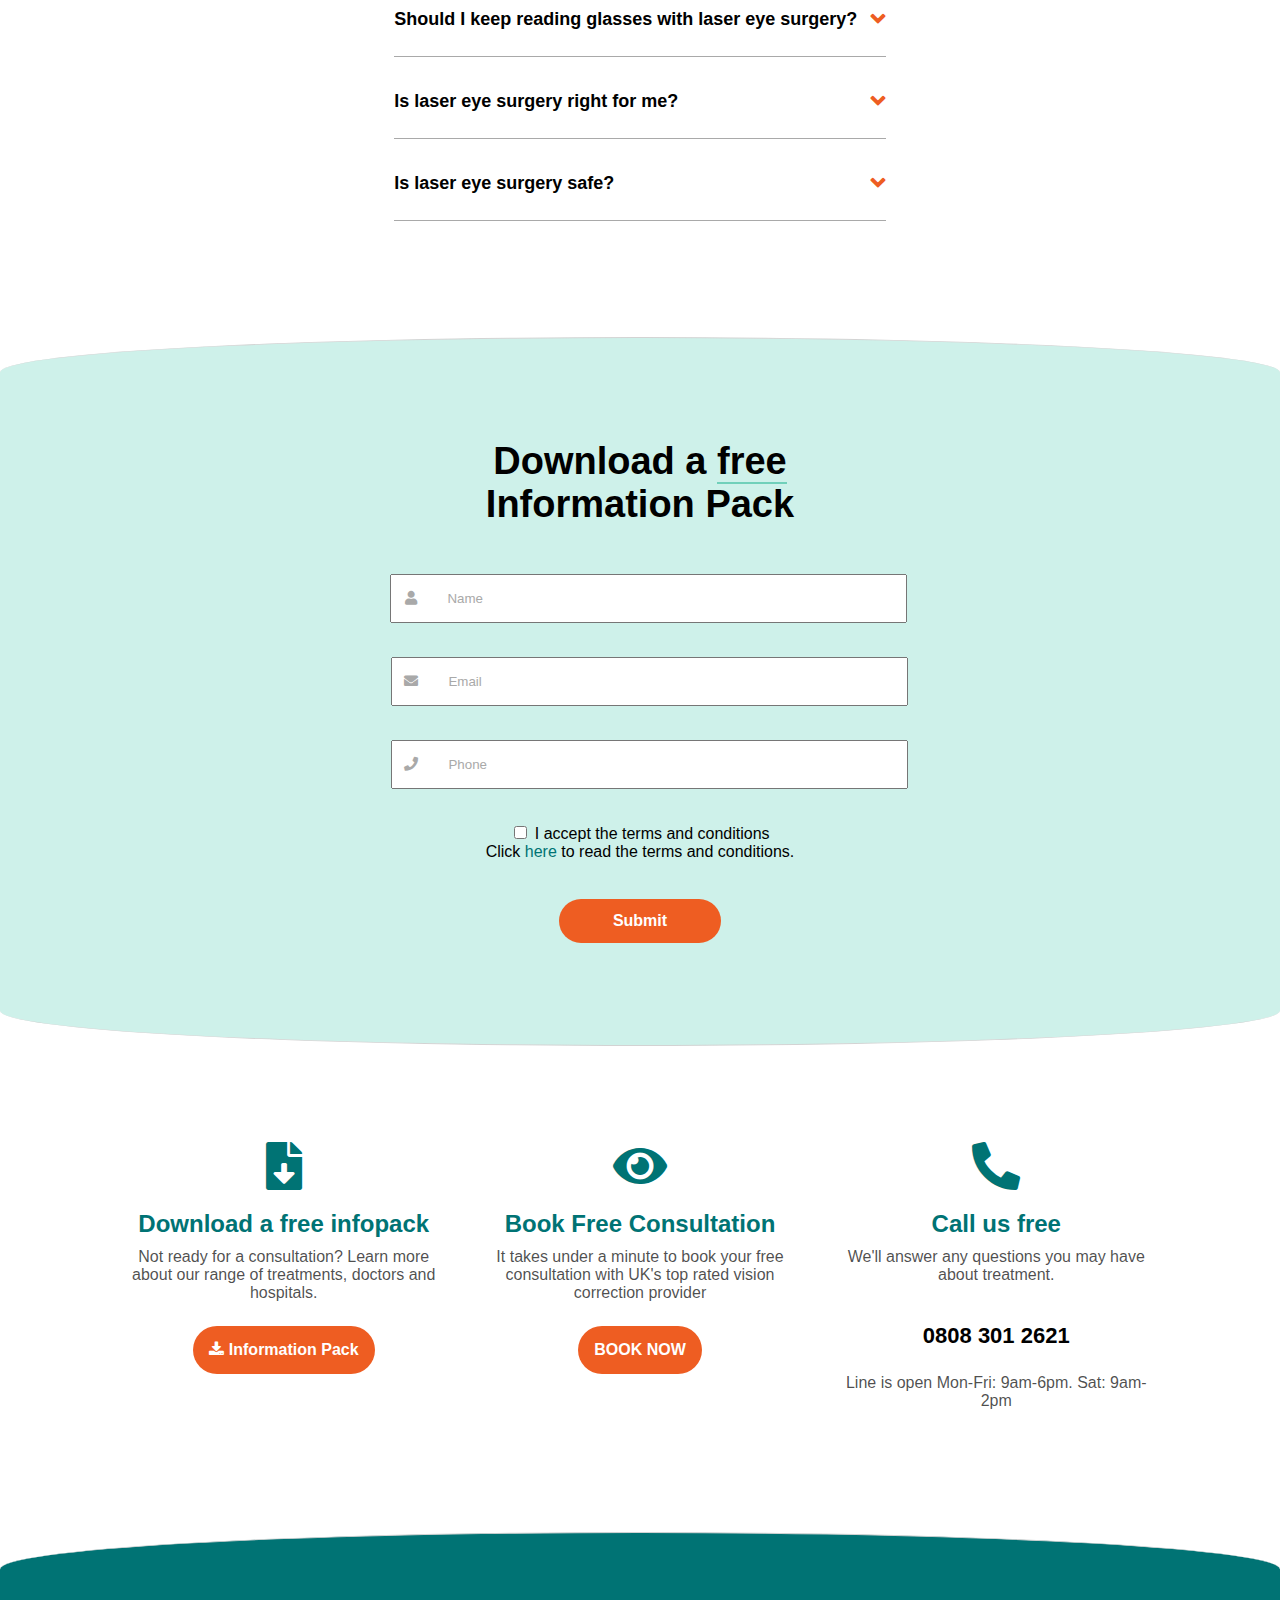
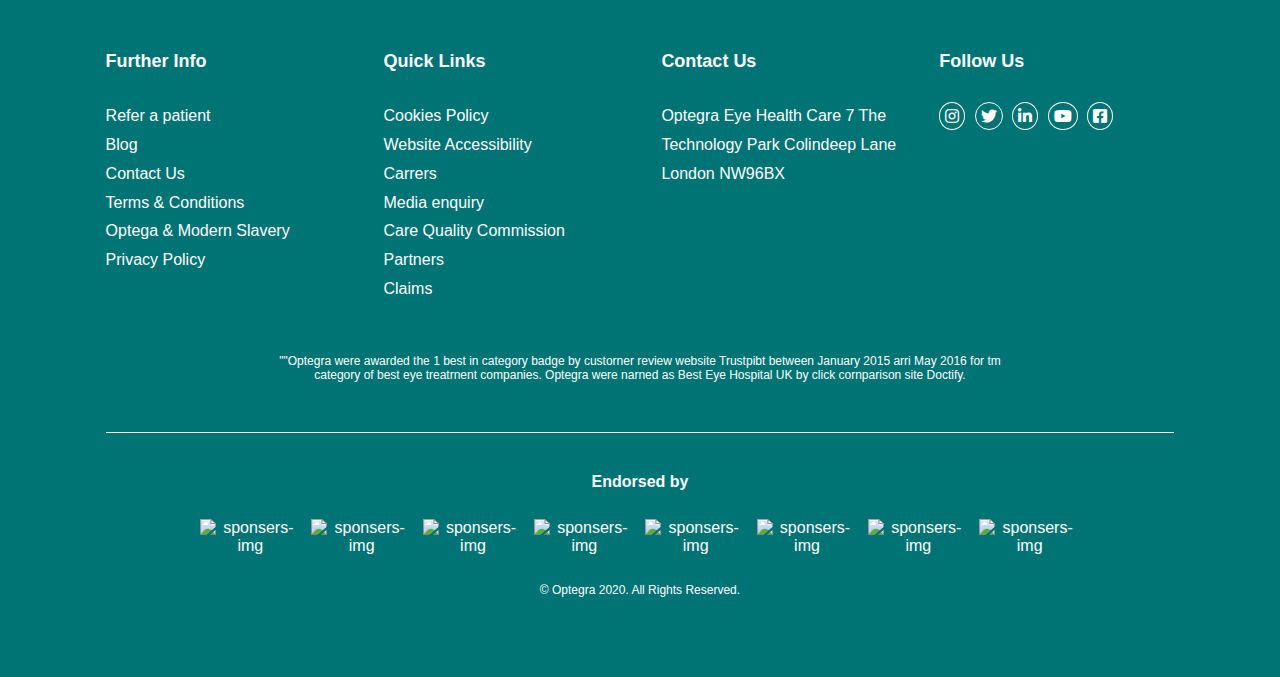
==== commit 9a38a630: "add comments to js" ====
--- a/index.html
+++ b/index.html
@@ -1,8 +1,9 @@
 <!doctype html>
+<!-- If multi-language site, reconsider usage of html lang declaration here. -->
 <html lang="en">
-  <head>
+<head>
     <meta charset="utf-8">
-    <title>Home | Laser Eye Replacement</title>
+    <title>Home | Optegra</title>
     <meta name="viewport" content="width=device-width, initial-scale=1, maximum-scale=1">
     <!-- Place favicon.ico in the root directory: mathiasbynens.be/notes/touch-icons -->
     <link rel="shortcut icon" href="favicon.ico" />
--- a/assets/css/style.css
+++ b/assets/css/style.css
@@ -789,27 +789,34 @@
 
 /* .eye-surgery-review section start */
 
-.eye-surgery-review {  padding: 50px 0;}
-
-.eye-surgery-review ul {
+.eye-surgery-review,
+.lens-replacement-faq {  padding: 50px 0;}
+
+.eye-surgery-review ul,
+.lens-replacement-faq ul {
   display: flex;
   justify-content: space-around;
   align-items: center;
 }
 
-.eye-surgery-review li { width: 43.5%; }
-
-.eye-surgery-review li:first-child { text-align: right; }
-
-.eye-surgery-review h3 { color: #007374; }
-
-.eye-surgery-review p {
+.eye-surgery-review li,
+.lens-replacement-faq li { width: 43.5%; }
+
+.eye-surgery-review li:first-child,
+.lens-replacement-faq li:first-child { text-align: right; }
+
+.eye-surgery-review h3,
+.lens-replacement-faq h3 { color: #007374; }
+
+.eye-surgery-review p,
+.lens-replacement-faq p {
   padding-top: 26px;
   color: #00000099;
   line-height: 1.5;
 }
 
-.eye-surgery-review li img {  
+.eye-surgery-review li img,
+.lens-replacement-faq li img {  
   width: 91.5%;
   border-radius: 50%; 
  }
@@ -1061,6 +1068,7 @@
   .free-opening li,
   .free-services-container,
   .eye-surgery-review ul,
+  .lens-replacement-faq ul,
   .footer-links { display: block; }
 
   .our-services { padding: 90px 0; }
@@ -1102,13 +1110,15 @@
   .free-opening li,
   .footer-links li { margin: auto 25%; }
   
-  .eye-surgery-review li:first-child {
+  .eye-surgery-review li:first-child,
+  .lens-replacement-faq li:first-child {
     text-align: center;
     width: 65%;
     margin: 0 18% 20px;
   }
 
-  .eye-surgery-review li {
+  .eye-surgery-review li,
+  .lens-replacement-faq li {
     text-align: center;
     width: auto;
   }
@@ -1143,7 +1153,8 @@
   .our-customers li p,
   .accordion-head h4,
   .our-customers .wrapper > p,
-  .eye-surgery-review p { font-size: 13px; }
+  .eye-surgery-review p,
+  .lens-replacement-faq p { font-size: 13px; }
   
   .our-services li {  padding-right: 0;}
   .differences-img li:first-of-type { margin: 0;}
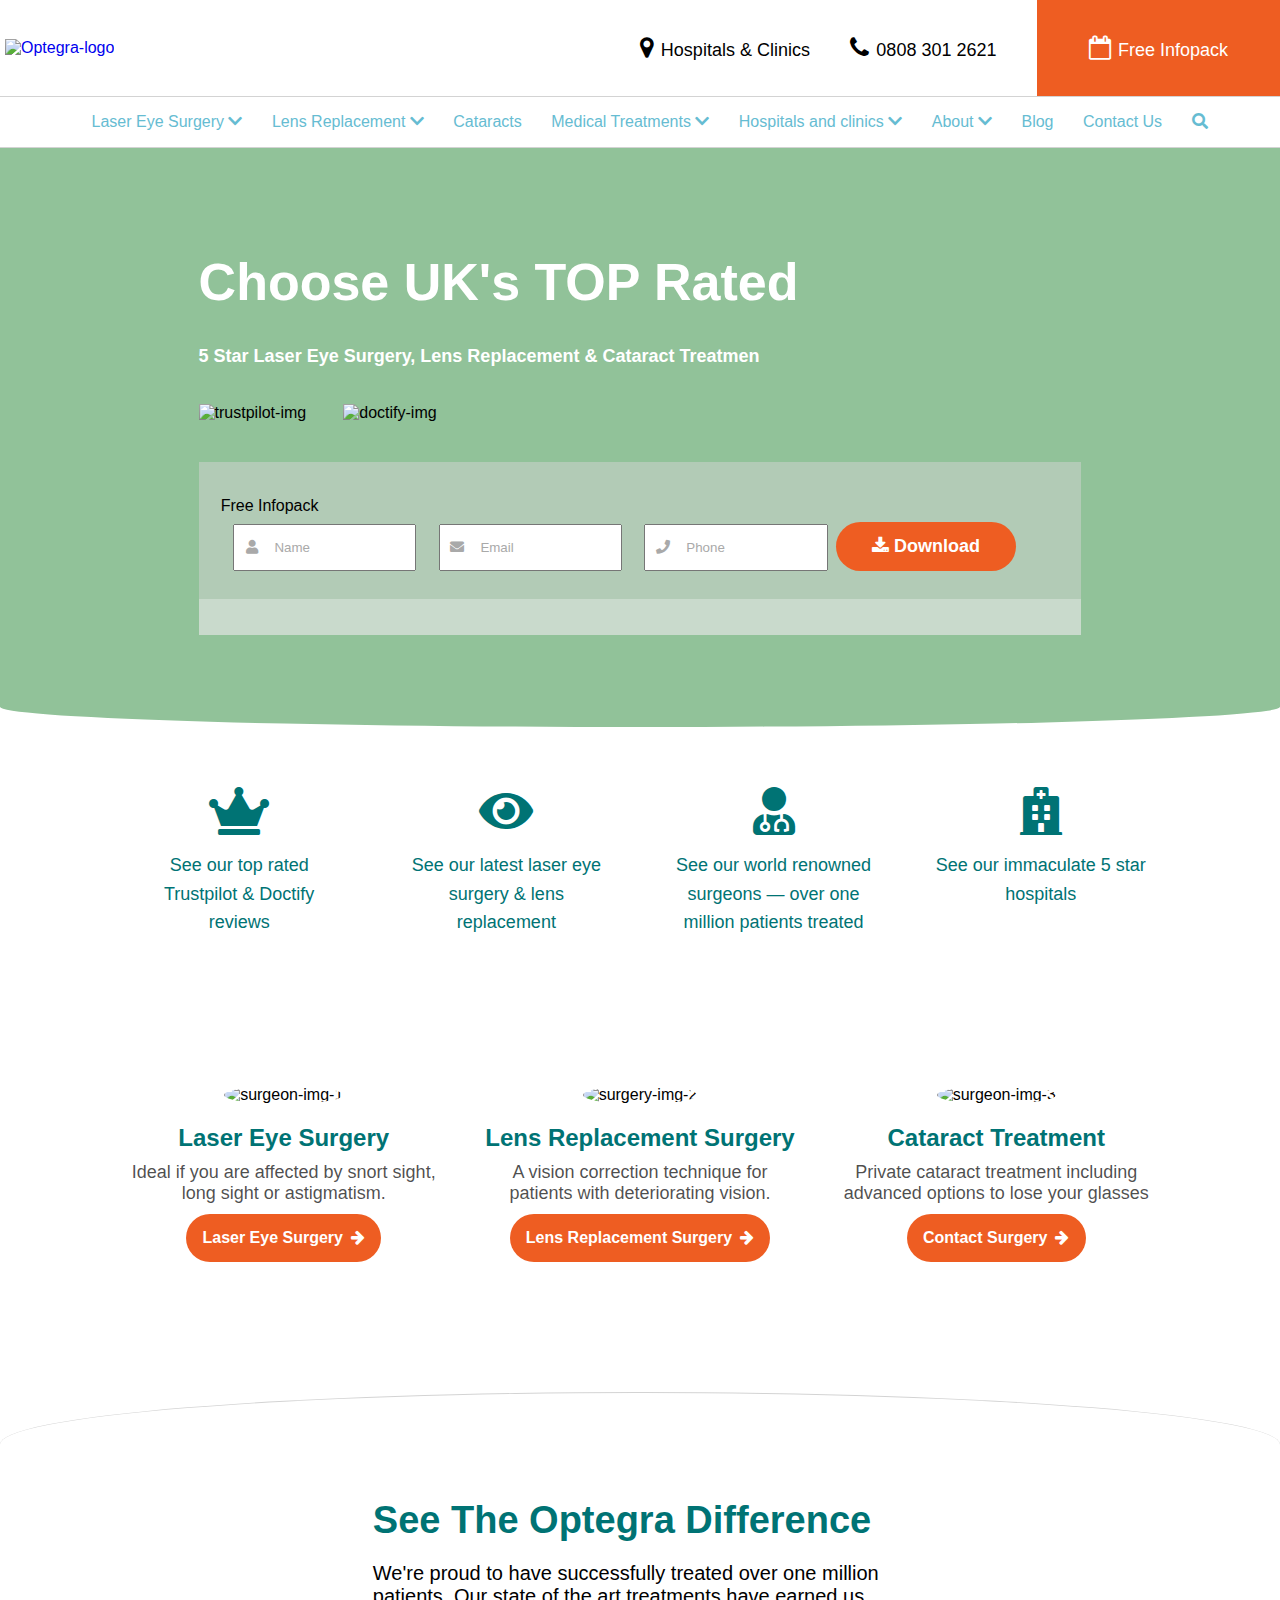
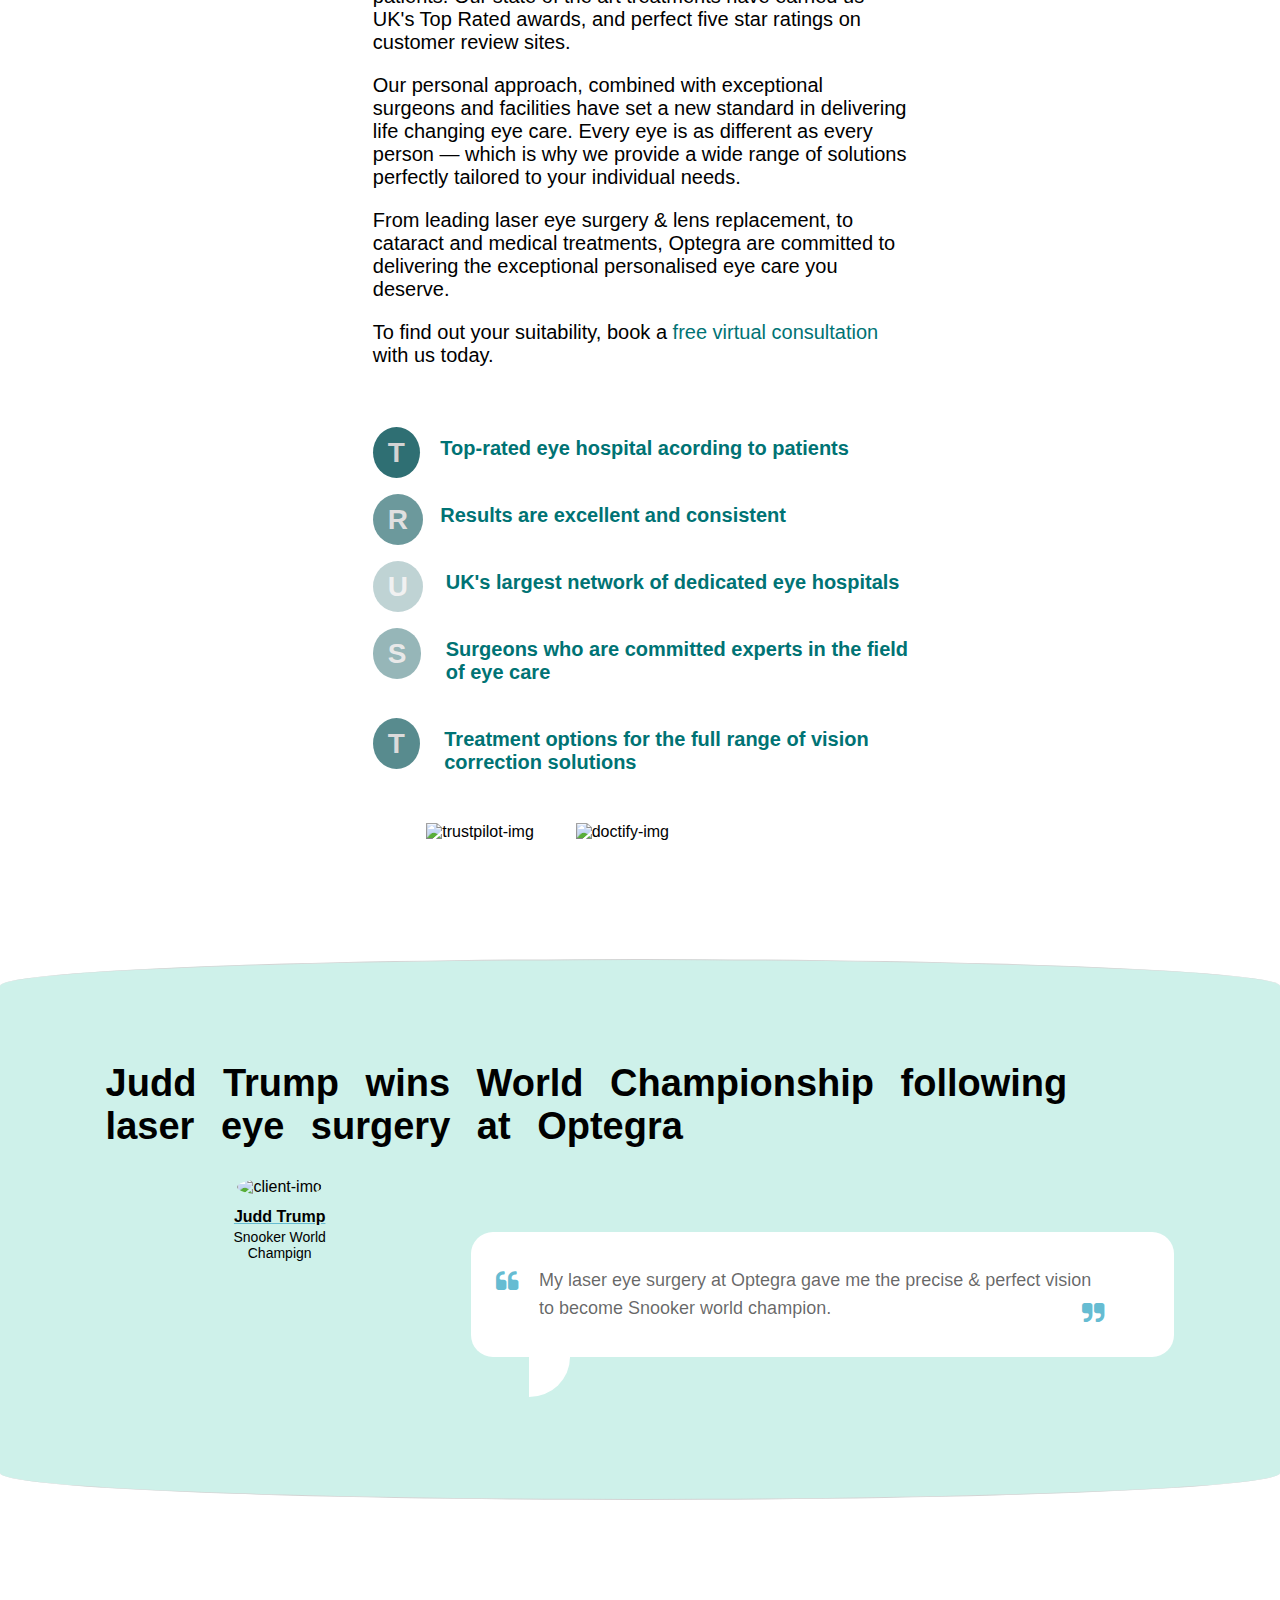
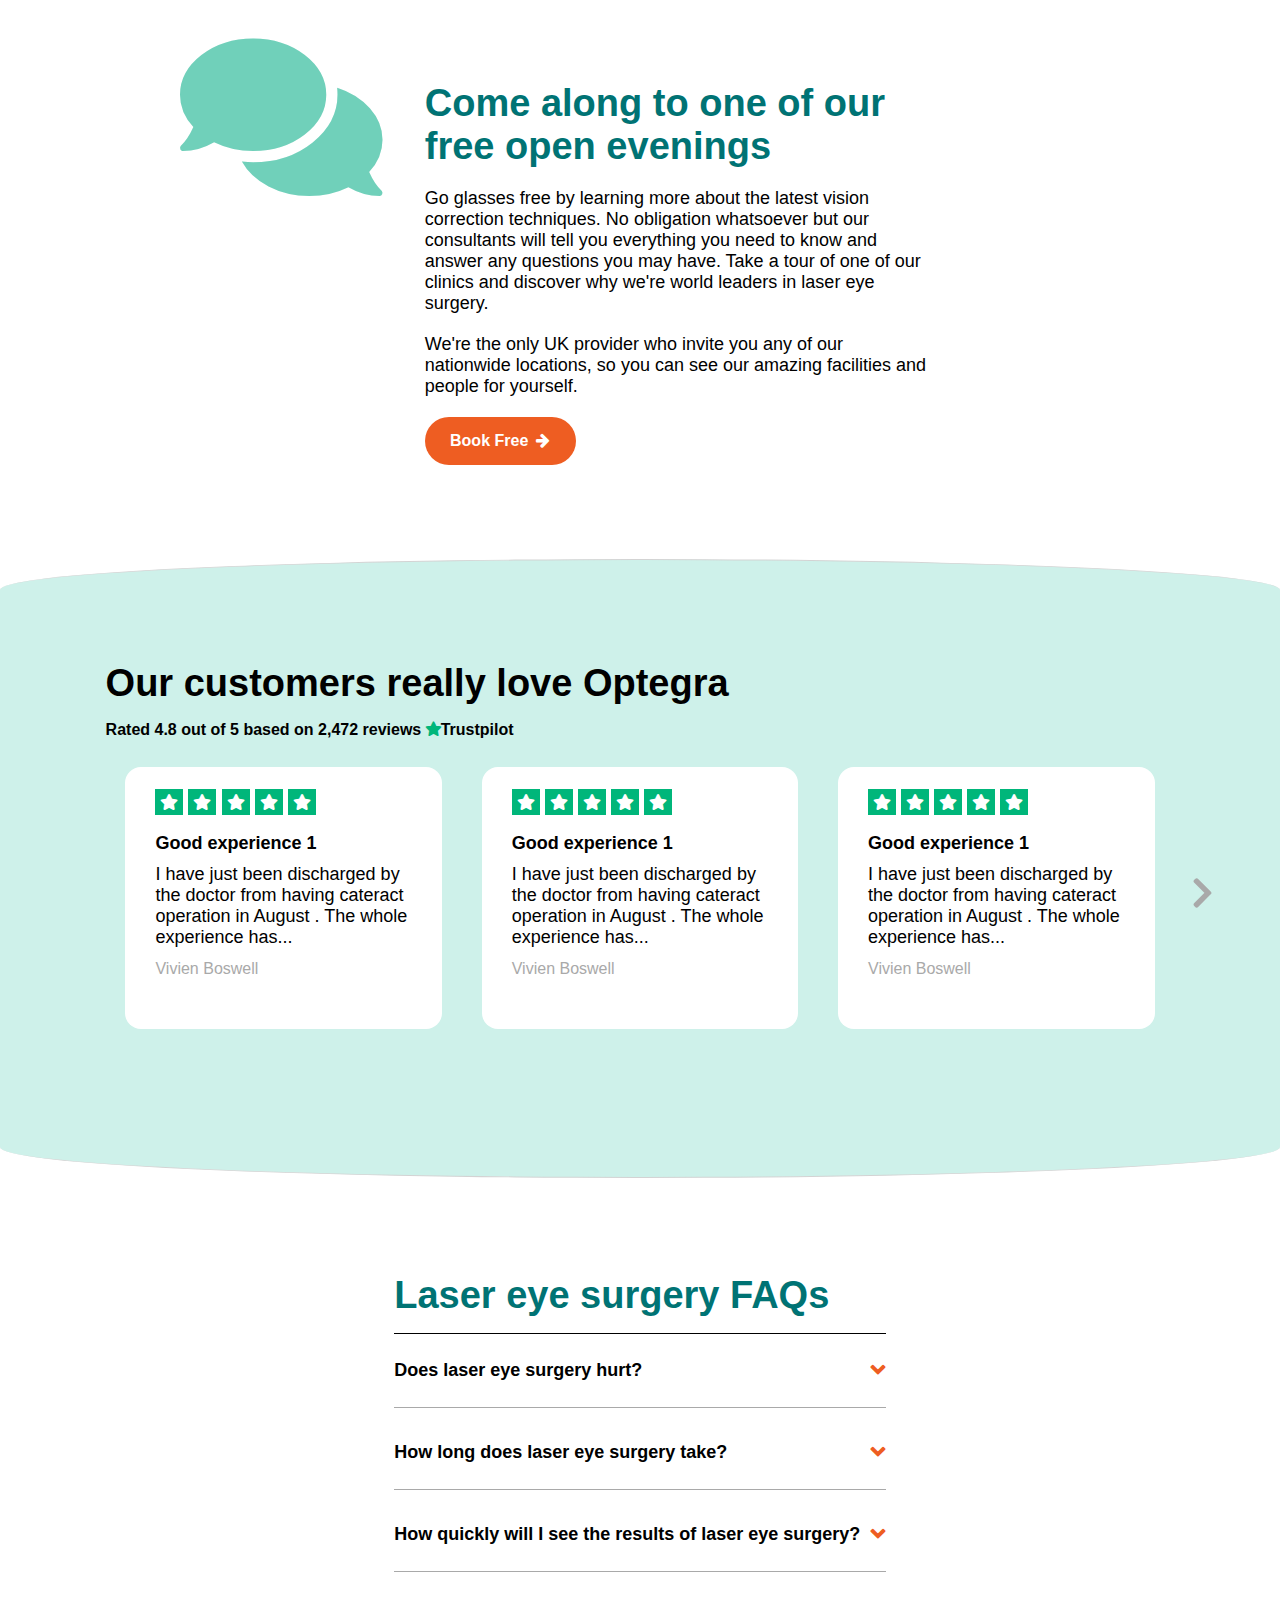
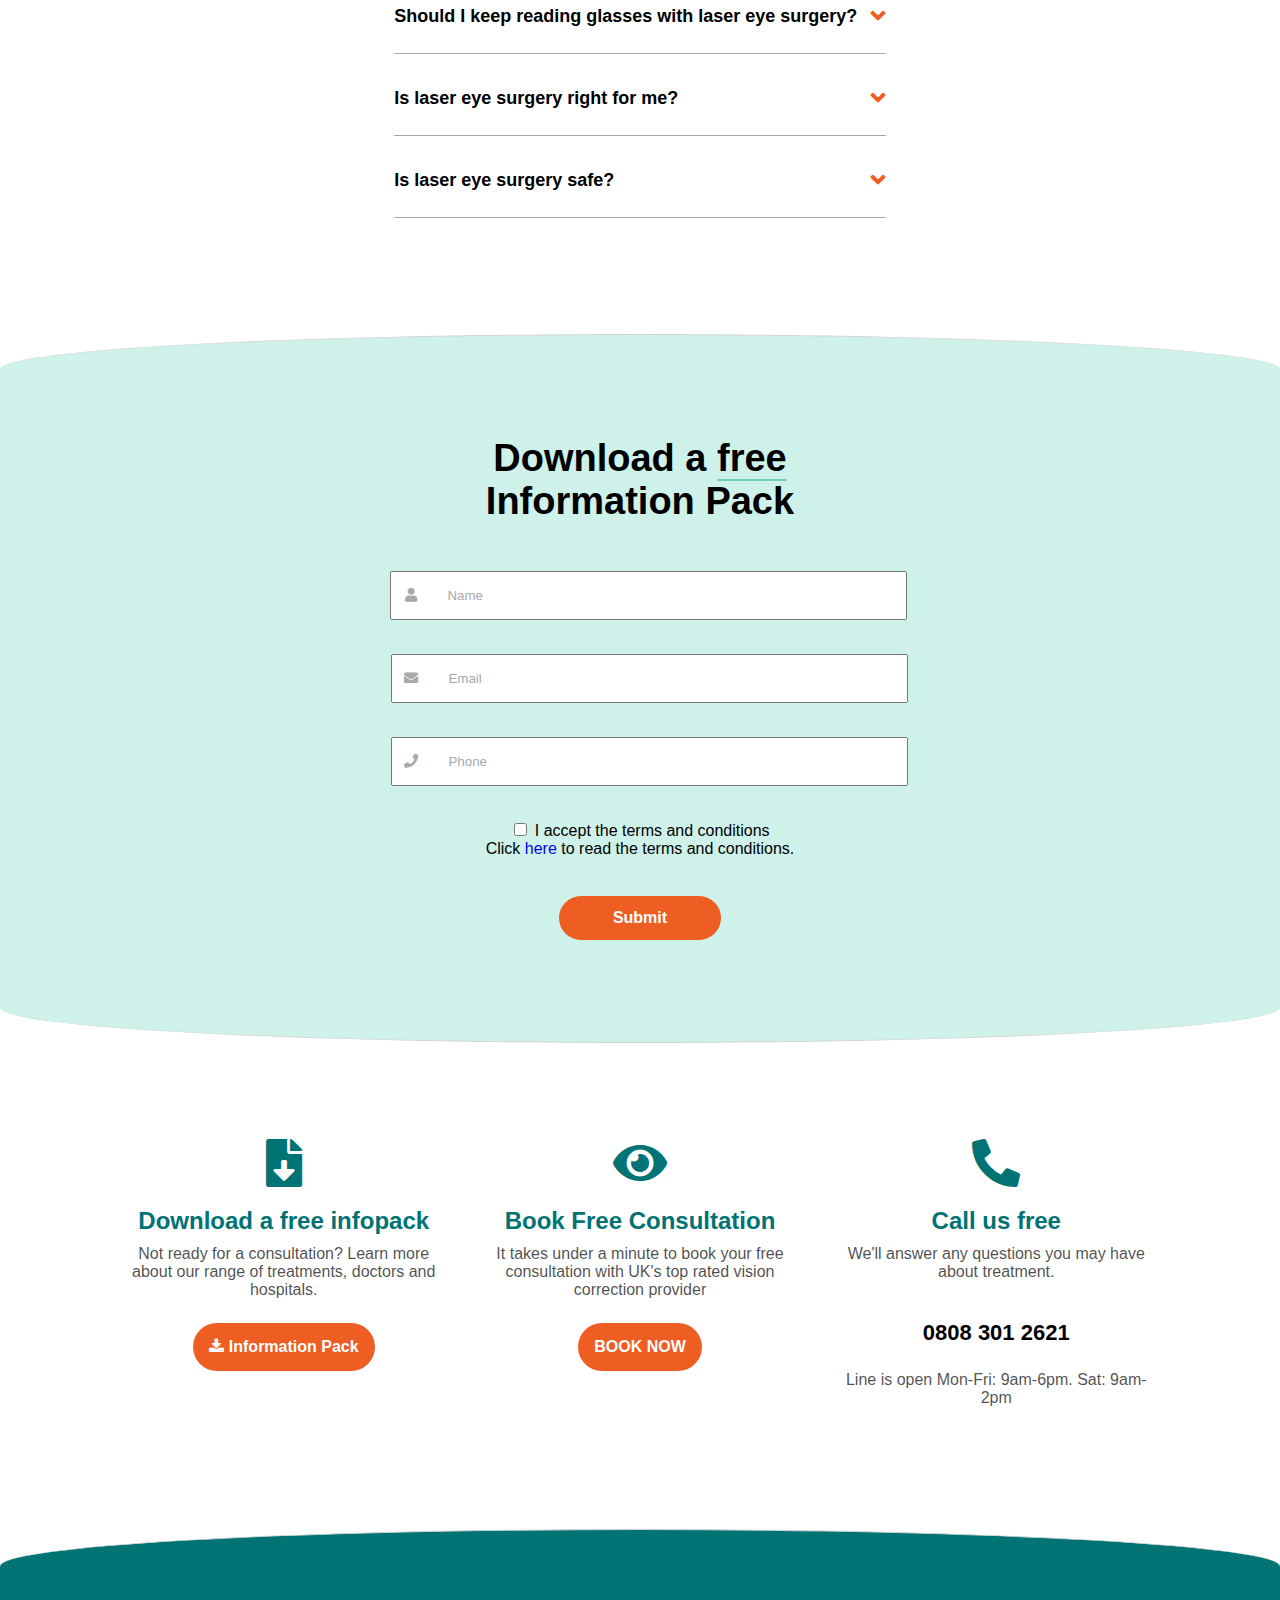
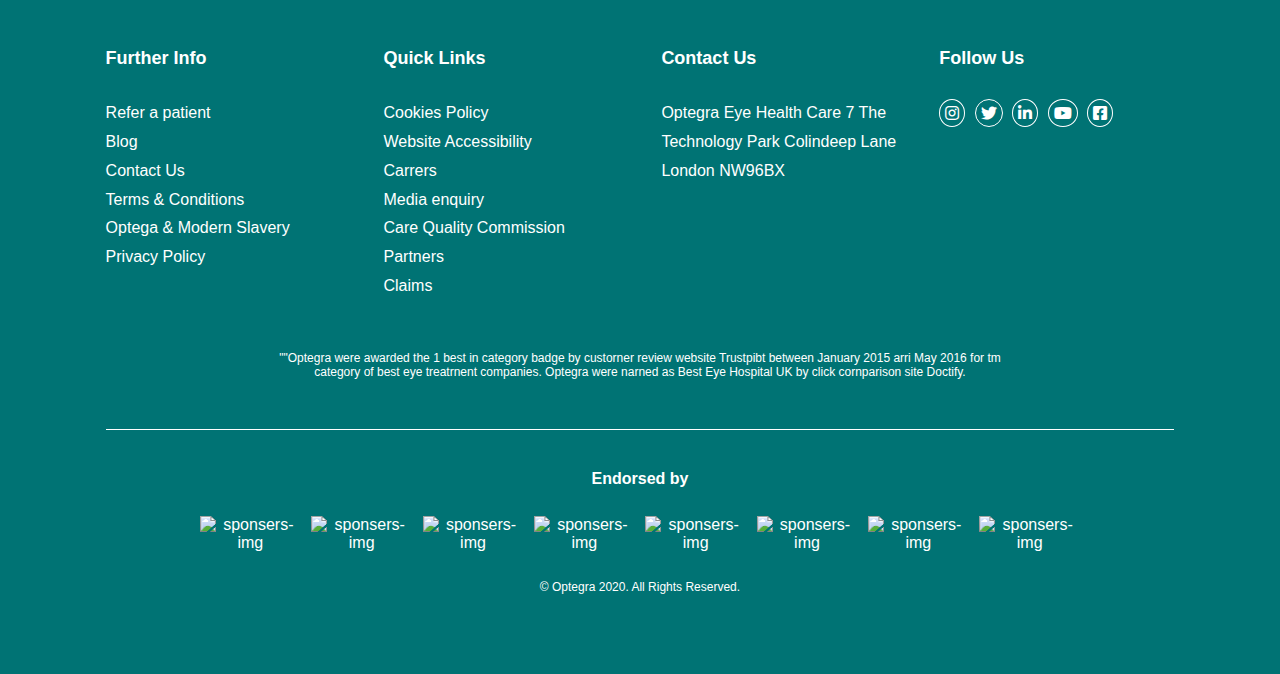
==== commit 3bb31644: "after validate html structure" ====
--- a/index.html
+++ b/index.html
@@ -128,11 +128,11 @@
             </ul>
             <form action="#FIXME" method="POST">
               <div class="form-group">
-                <label for="Free Infopack">Free Infopack</label>
+                <h4>Free Infopack</h4>
                 <div class="form-group">
                   <span class="fas fa-user">user</span><input type="text" placeholder="Name">
                   <span class="fas fa-envelope">email</span><input type="email" placeholder="Email">
-                  <span class="fas fa-phone">phone</span><input type="phone" placeholder="Phone">
+                  <span class="fas fa-phone">phone</span><input type="text" placeholder="Phone">
                   <a href="#FIXME" title="Download">Download</a>
                 </div>
               </div>
@@ -447,7 +447,7 @@
               </ul>
             </div>
             <!-- Left and Right slides buttons -->
-            <a class="left" id="left-move" title="Left Slides" disabled>Left Slides</a>
+            <a class="left" id="left-move" title="Left Slides">Left Slides</a>
             <a class="right" id="right-move" title="Right Slides">Right Slides</a>
           </div>
         </div>
@@ -543,12 +543,12 @@
                 <input type="text" id="phone" placeholder="Phone">
                 <div class="message">Enter your valid Phone Number</div>
               </div>
-              <label for="terms">
+              <div class="form-group">
                 <input type="checkbox" id="terms">
                 <span>I accept the terms and conditions</span>
                 <p>Click <a href="#FIXME" title="Click here">here</a> to read the terms and conditions.</p>
                 <span class="message">Please check this to proceed</span>
-              </label>
+              </div>
               <div class="form-control">
                 <a href="#FIXME" title="Submit" id="submit_form">Submit</a>
               </div>
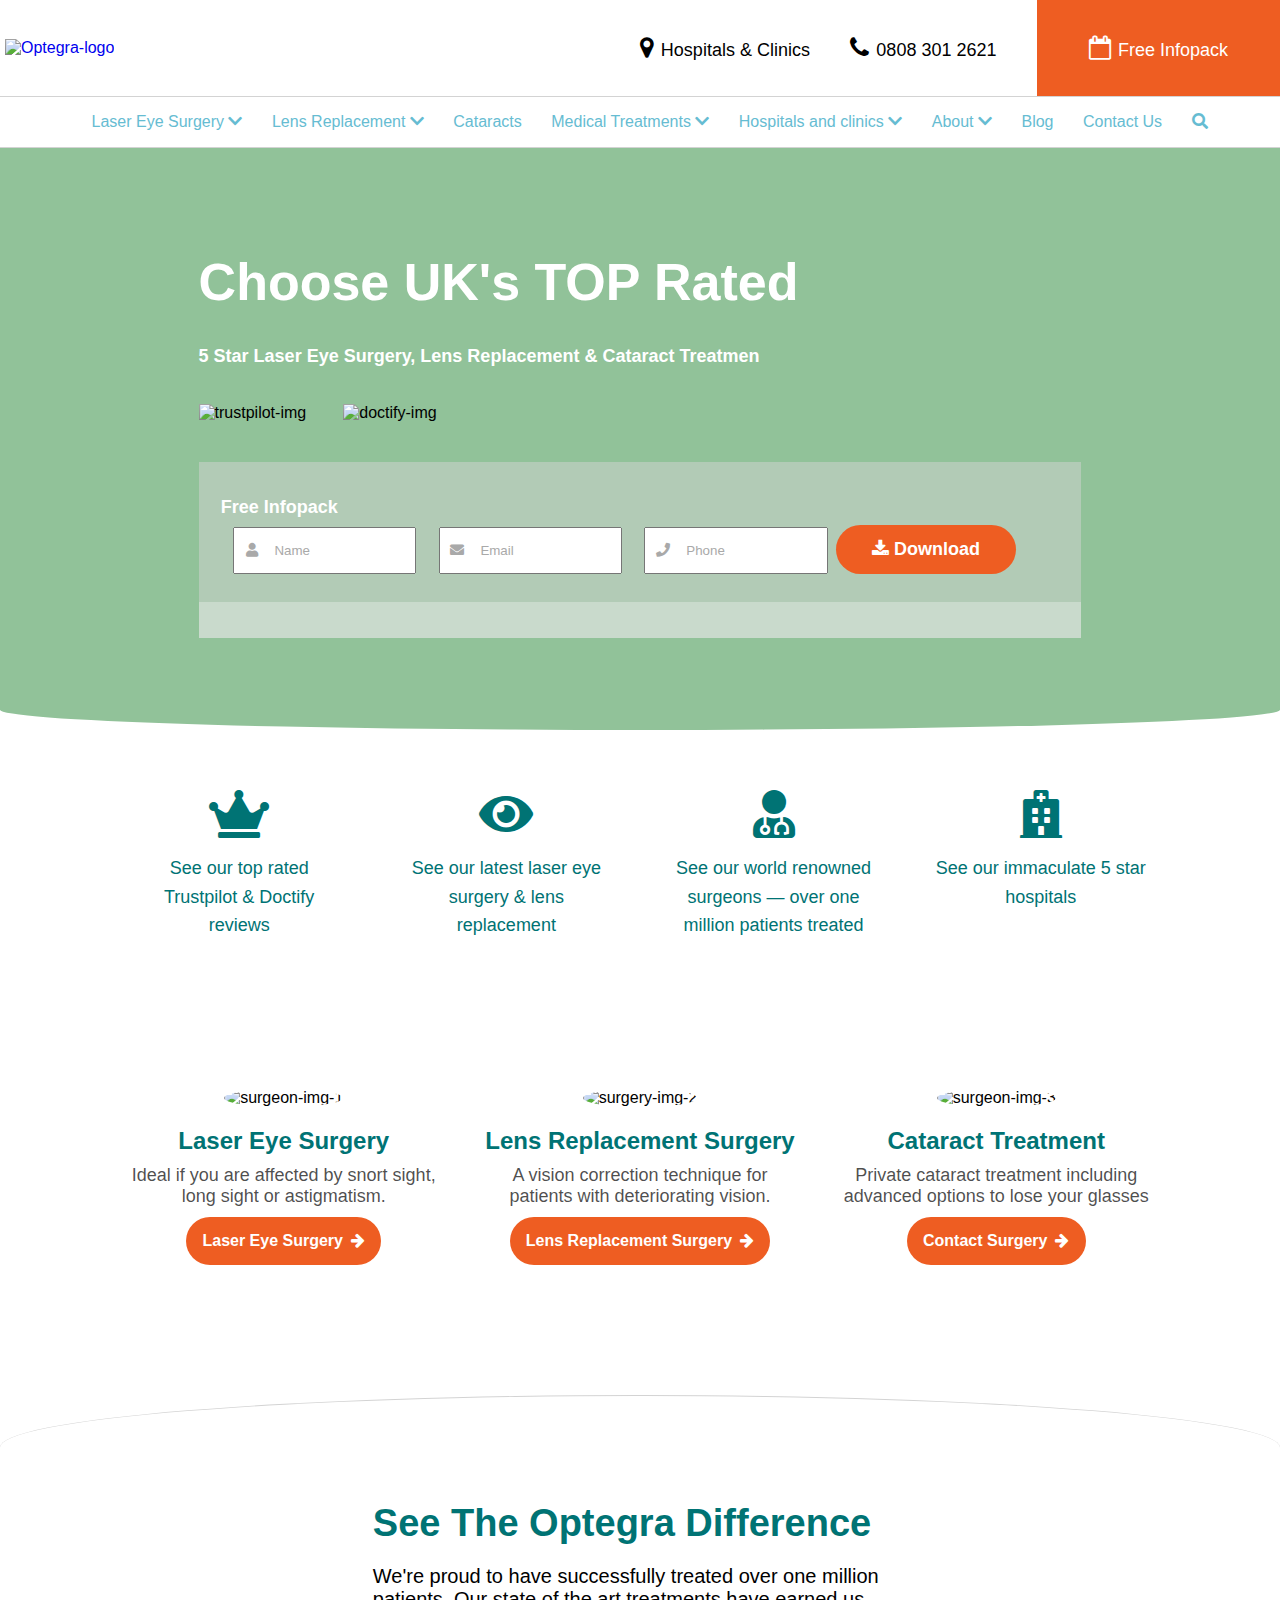
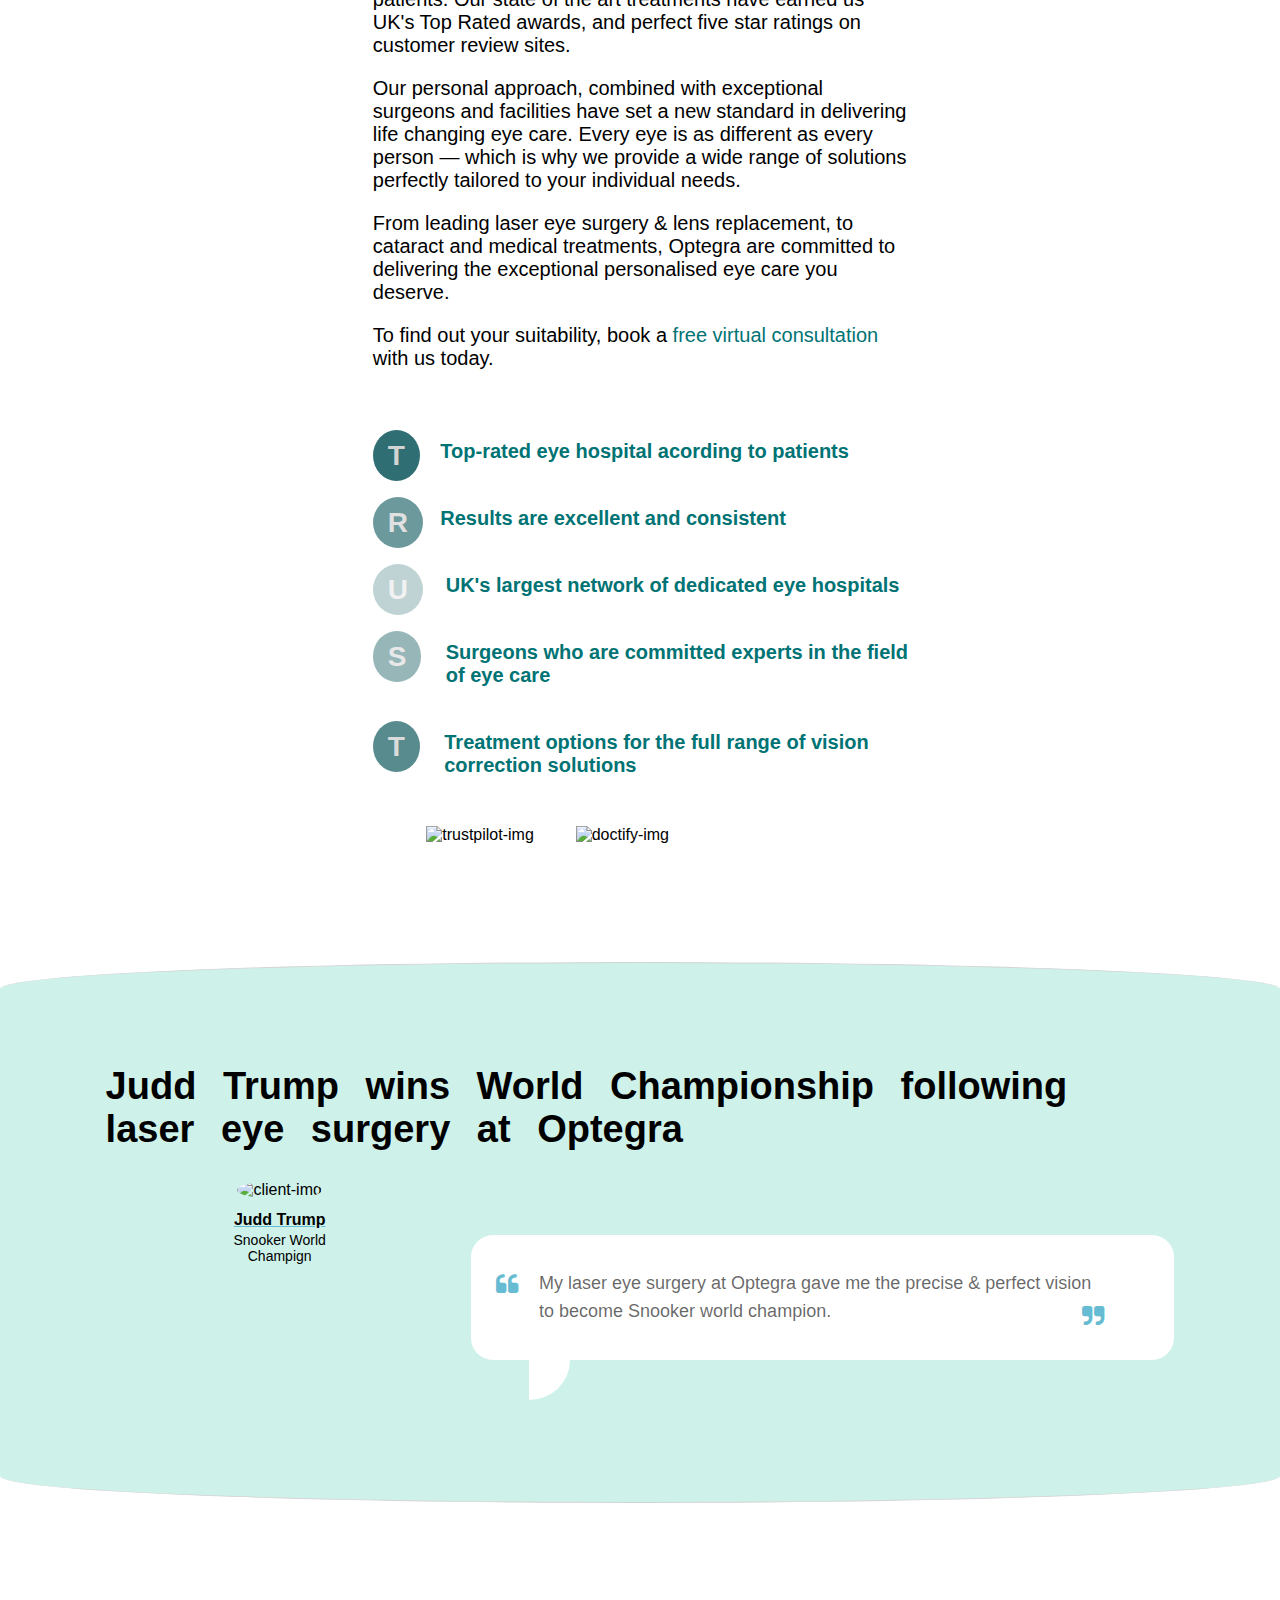
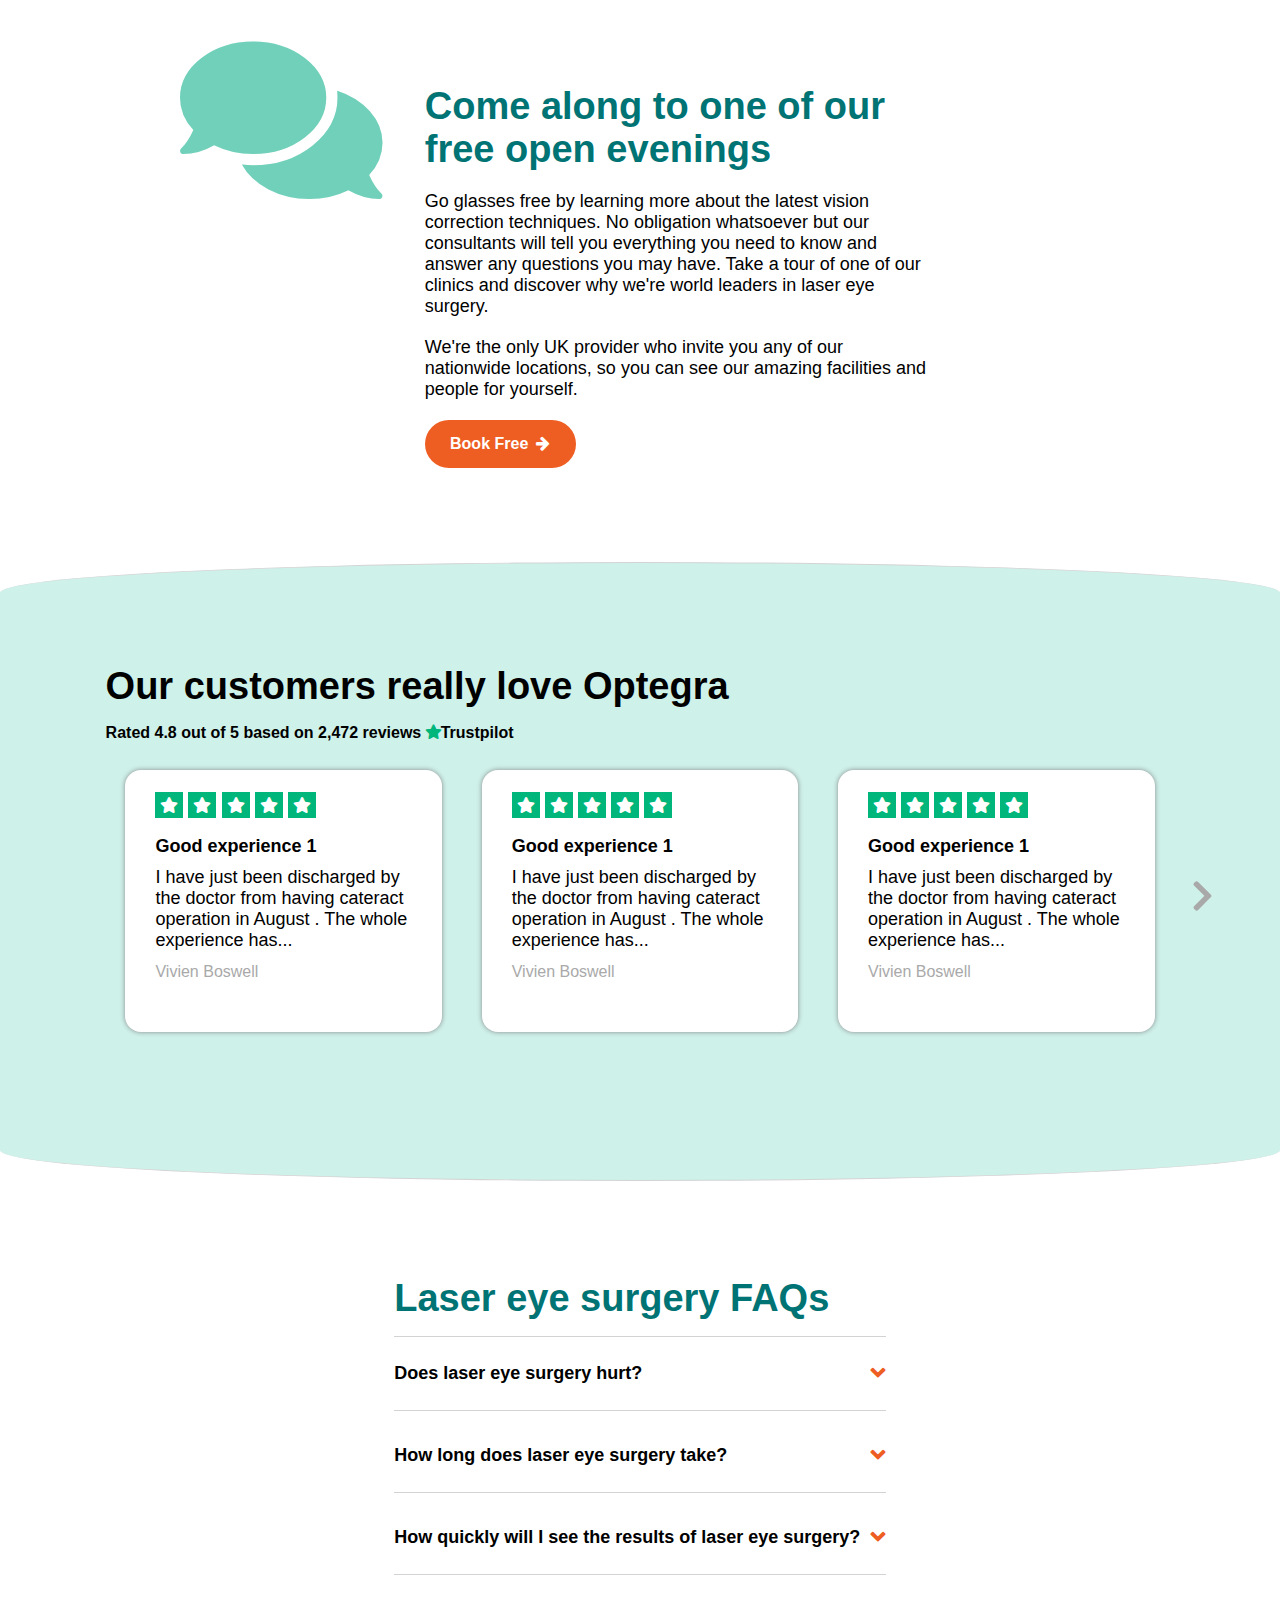
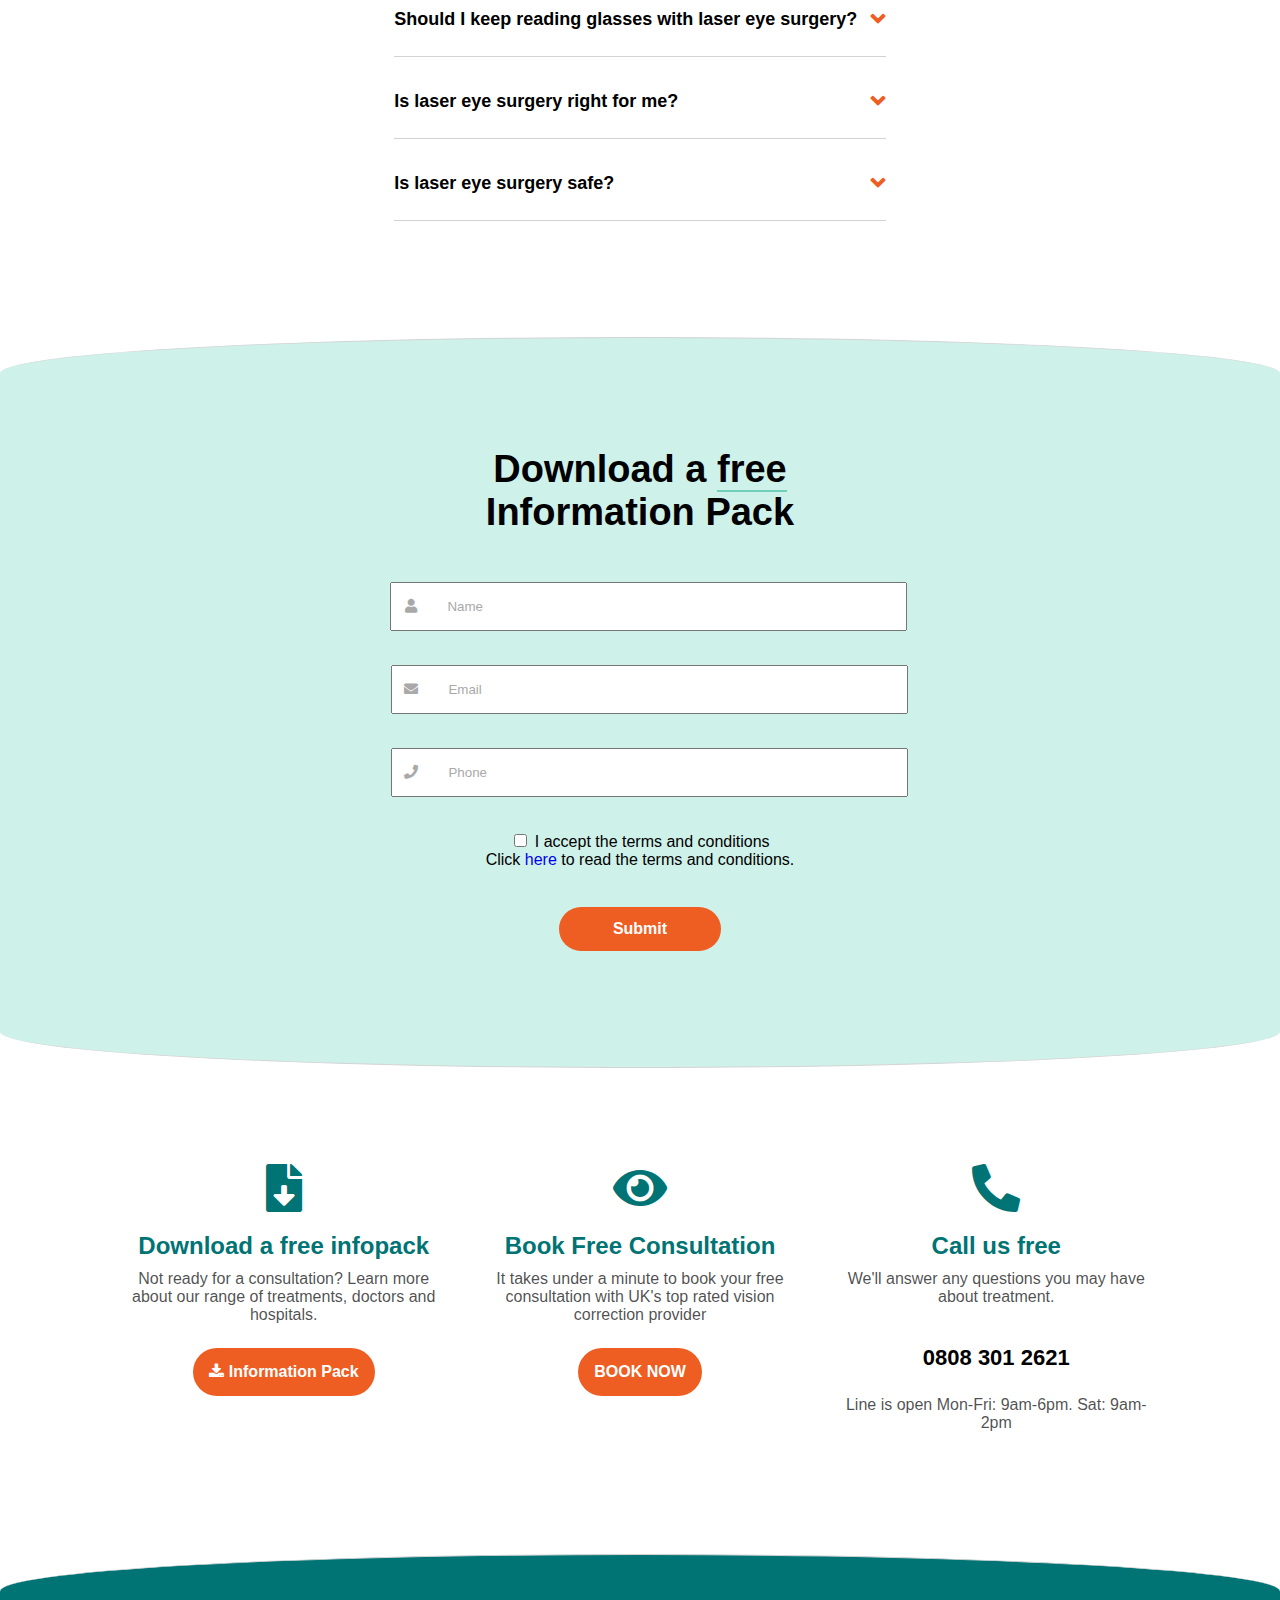
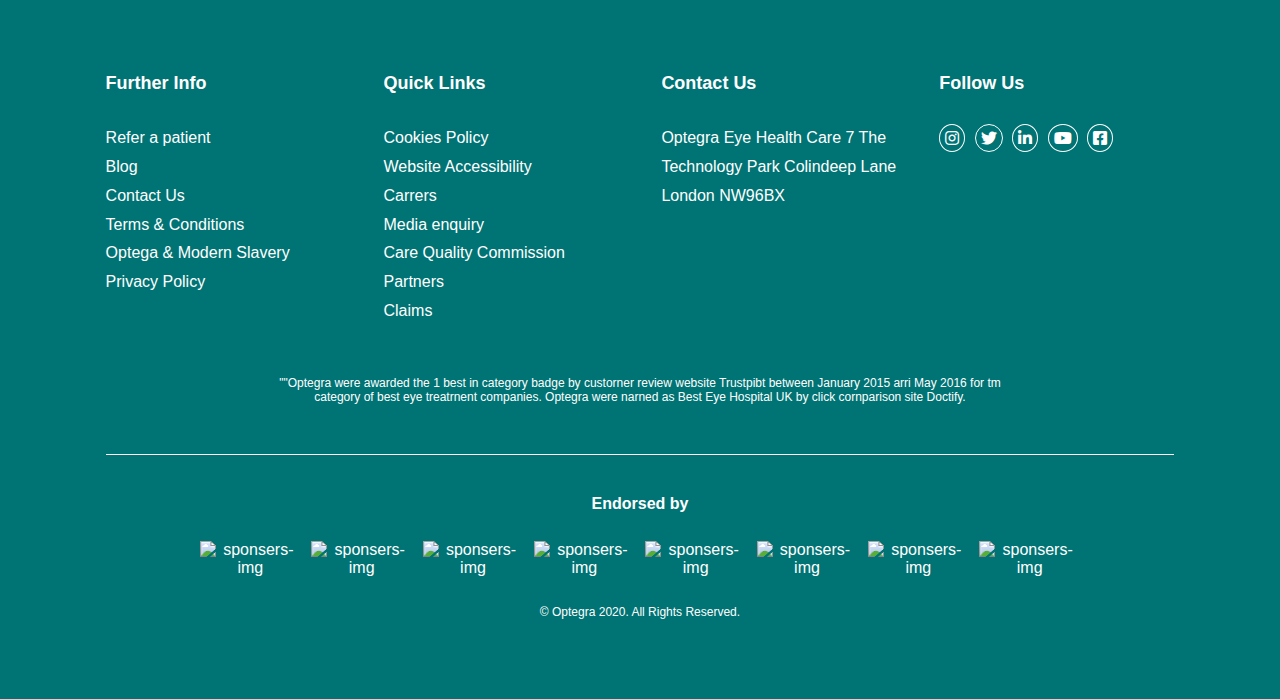
==== commit a704ab9c: "final html structure" ====
--- a/index.html
+++ b/index.html
@@ -1,18 +1,20 @@
 <!doctype html>
 <!-- If multi-language site, reconsider usage of html lang declaration here. -->
 <html lang="en">
+
 <head>
-    <meta charset="utf-8">
-    <title>Home | Optegra</title>
-    <meta name="viewport" content="width=device-width, initial-scale=1, maximum-scale=1">
-    <!-- Place favicon.ico in the root directory: mathiasbynens.be/notes/touch-icons -->
-    <link rel="shortcut icon" href="favicon.ico" />
-    <!--font-awesome link for icons-->
-    <link rel="stylesheet" href="https://cdnjs.cloudflare.com/ajax/libs/font-awesome/4.7.0/css/font-awesome.min.css">
-    <link rel="stylesheet" media="screen" href="assets/vendor/font-awesome/css/all.min.css">
-    <!-- Default style-sheet is for 'media' type screen (color computer display).  -->
-    <link rel="stylesheet" media="screen" href="assets/css/style.css">
+  <meta charset="utf-8">
+  <title>Home | Optegra</title>
+  <meta name="viewport" content="width=device-width, initial-scale=1, maximum-scale=1">
+  <!-- Place favicon.ico in the root directory: mathiasbynens.be/notes/touch-icons -->
+  <link rel="shortcut icon" href="favicon.ico" />
+  <!--font-awesome link for icons-->
+  <link rel="stylesheet" href="https://cdnjs.cloudflare.com/ajax/libs/font-awesome/4.7.0/css/font-awesome.min.css">
+  <link rel="stylesheet" media="screen" href="assets/vendor/font-awesome/css/all.min.css">
+  <!-- Default style-sheet is for 'media' type screen (color computer display).  -->
+  <link rel="stylesheet" media="screen" href="assets/css/style.css">
 </head>
+
 <body>
   <!--container start-->
   <div class="container">
@@ -22,7 +24,7 @@
         <div class="header-top">
           <h1>
             <a href="index.html" title="Optegra">
-              <img src="https://via.placeholder.com/142x68" alt="Optegra-logo">
+              <img src="https://via.placeholder.com/142x68/91c299/007374?text=Optegra" alt="Optegra-logo">
             </a>
           </h1>
           <ul class="header-top-content">
@@ -165,7 +167,7 @@
           <ul class="surgery">
             <li>
               <figure>
-                <img src="https://via.placeholder.com/332x302" alt="surgeon-img-1">
+                <img src="https://via.placeholder.com/332x302/fed8b1?text=Image" alt="surgeon-img-1">
               </figure>
               <div class="surgery-content">
                 <h4>Laser Eye Surgery</h4>
@@ -175,7 +177,7 @@
             </li>
             <li>
               <figure>
-                <img src="https://via.placeholder.com/332x302" alt="surgery-img-2">
+                <img src="https://via.placeholder.com/332x302/fed8b1?text=Image" alt="surgery-img-2">
               </figure>
               <div class="surgery-content">
                 <h4>Lens Replacement Surgery</h4>
@@ -185,7 +187,7 @@
             </li>
             <li>
               <figure>
-                <img src="https://via.placeholder.com/332x302" alt="surgeon-img-3">
+                <img src="https://via.placeholder.com/332x302/fed8b1?text=Image" alt="surgeon-img-3">
               </figure>
               <div class="surgery-content">
                 <h4>Cataract Treatment</h4>
@@ -275,7 +277,7 @@
           <ul>
             <li>
               <figure>
-                <img src="https://via.placeholder.com/254x226" alt="client-img">
+                <img src="https://via.placeholder.com/254x226/add8e6?text=Client" alt="client-img">
               </figure>
               <h5>Judd Trump</h5>
               <p>Snooker World Champign</p>
@@ -680,42 +682,42 @@
           <ul>
             <li>
               <figure>
-                <img src="https://via.placeholder.com/120x72" alt="sponsers-img">
-              </figure>
-            </li>
-            <li>
-              <figure>
-                <img src="https://via.placeholder.com/120x72" alt="sponsers-img">
-              </figure>
-            </li>
-            <li>
-              <figure>
-                <img src="https://via.placeholder.com/120x72" alt="sponsers-img">
-              </figure>
-            </li>
-            <li>
-              <figure>
-                <img src="https://via.placeholder.com/120x72" alt="sponsers-img">
-              </figure>
-            </li>
-            <li>
-              <figure>
-                <img src="https://via.placeholder.com/120x72" alt="sponsers-img">
-              </figure>
-            </li>
-            <li>
-              <figure>
-                <img src="https://via.placeholder.com/120x72" alt="sponsers-img">
-              </figure>
-            </li>
-            <li>
-              <figure>
-                <img src="https://via.placeholder.com/120x72" alt="sponsers-img">
-              </figure>
-            </li>
-            <li>
-              <figure>
-                <img src="https://via.placeholder.com/120x72" alt="sponsers-img">
+                <img src="https://via.placeholder.com/120x72/70d0ba?text=Edorser" alt="sponsers-img">
+              </figure>
+            </li>
+            <li>
+              <figure>
+                <img src="https://via.placeholder.com/120x72/70d0ba?text=Edorser" alt="sponsers-img">
+              </figure>
+            </li>
+            <li>
+              <figure>
+                <img src="https://via.placeholder.com/120x72/70d0ba?text=Edorser" alt="sponsers-img">
+              </figure>
+            </li>
+            <li>
+              <figure>
+                <img src="https://via.placeholder.com/120x72/70d0ba?text=Edorser" alt="sponsers-img">
+              </figure>
+            </li>
+            <li>
+              <figure>
+                <img src="https://via.placeholder.com/120x72/70d0ba?text=Edorser" alt="sponsers-img">
+              </figure>
+            </li>
+            <li>
+              <figure>
+                <img src="https://via.placeholder.com/120x72/70d0ba?text=Edorser" alt="sponsers-img">
+              </figure>
+            </li>
+            <li>
+              <figure>
+                <img src="https://via.placeholder.com/120x72/70d0ba?text=Edorser" alt="sponsers-img">
+              </figure>
+            </li>
+            <li>
+              <figure>
+                <img src="https://via.placeholder.com/120x72/70d0ba?text=Edorser" alt="sponsers-img">
               </figure>
             </li>
           </ul>
@@ -728,4 +730,5 @@
   <!--container end-->
   <script src="assets/js/script.js"></script>
 </body>
+
 </html>--- a/assets/css/style.css
+++ b/assets/css/style.css
@@ -169,8 +169,8 @@
 
 .dropdown {
   width: 12%;
+  display: none;
   position: absolute;
-  display: none;
   background: #f2f2f2;
   text-align: center;
   z-index: 1;
@@ -182,8 +182,8 @@
 .dropdown li:hover { background-color: #cef1ea; }
 
 nav li:hover ul.dropdown { 
+  margin-left: -12px;
   display: block;
-  margin-left: -12px;
   text-align: left;
  } 
 /* header section end */
@@ -221,7 +221,7 @@
   background-color: #d3d3d380;
 }
 
-.banner-content label {
+.banner-content h4 {
   color: #fff;
   font-size: 18px;
   font-weight: 600;
@@ -256,10 +256,10 @@
 
 /* service section start */
 .our-services {
+  padding: 60px 0 148px;
   display: flex;
   justify-content: space-around;
   color: #007374;
-  padding: 60px 0 148px;
   text-align: center;
 }
 
@@ -278,10 +278,10 @@
 }
 
 .surgery {
+  margin-bottom: 130px;
   display: flex;
   justify-content: space-around;
   text-align: center;
-  margin-bottom: 130px;
 }
 
 .surgery li { width: 30%;}
@@ -301,28 +301,28 @@
 
 .surgery p,
 .free-services p {
+  padding: 10px 0;
+  color: #000000b3;
   font-size: 18px;
-  color: rgba(0, 0, 0, 0.7);
-  padding: 10px 0;
  }
 
  .surgery a,
  .free-opening a,
  .download-info .form-control a ,
  .free-services a,
- .load-more-btn a {
+ .load-more-box a {
+   padding: 15px 5%;
    border-radius: 24px;
    background-color: #ee5d22;
    color: #fff;
-   padding: 15px 5%;
    font-weight: 600;
   }
   
   .surgery a::after,
   .free-opening a::after {
     content: '\f061';
+    padding-left: 8px;
     font-family: FontAwesome;
-    padding-left: 8px;
     font-weight: 400; 
   }
   /* service section end */
@@ -485,12 +485,14 @@
 .free-opening p { font-size: 18px; }
 .free-opening li:last-of-type p:first-of-type { padding: 20px 0; }
 
-.free-opening a,
-.download-info .form-control a { margin-top: 20px; }
+.free-opening p:last-of-type { padding-bottom: 20px;}
+.download-info .form-control  { padding-top: 20px; }
 /* free opening section end*/
 
 /* our customer section start */
 .our-customers {  padding: 102px 0 148px; }
+.our-customers li,
+.top-review-content ul { box-shadow: 0 0 5px #888;}
 
 .our-customers .wrapper > p { 
   padding: 16px 0 28px;
@@ -600,7 +602,7 @@
 .faq h3{  
   width: 46%;
   padding-bottom: 16px;
-  border-bottom: 1px solid #000;
+  border-bottom: 1px solid #d3d3d3;
   margin: 0 auto 10px;
   color: #007374;
 }
@@ -618,7 +620,7 @@
 
 .accordion-head {
   width: 100%;
-  border-bottom: 1px solid #a9a9a9;
+  border-bottom: 1px solid #d3d3d3;
   cursor: pointer;
 }
 
@@ -649,7 +651,7 @@
 
 /* download-info section start*/
 .download-info { 
-  padding-top: 110px 0 116px;
+  padding: 110px 0 116px;
   text-align: center;
 }
 
@@ -688,7 +690,6 @@
 .download-info h3 span { border-bottom: 2px solid #70d0ba; }
 .download-info .form-control a { padding: 13px 5%;}
 
-
 .message {
   width: 40%;
   margin: 3px auto 15px;
@@ -844,7 +845,7 @@
 }
 
 .top-review-content a { color: #ee5d22; }
-.top-review-content:nth-child(2n) { padding-left: 20px;}
+.top-review-content:nth-child(2n) { margin-left: 20px;}
 
 .top-review-content li:last-child {
   width: 60%;
@@ -871,7 +872,7 @@
 
 .load-more { display: none;}
 .highlight-review { background-color: #e6f8f4;}
-.load-more-btn { text-align: center;}
+.load-more-box { text-align: center;}
 /* top-review section  end*/
 
 /*========================================
@@ -900,43 +901,73 @@
     transition: all .2s ease-in-out;
   }
   
+  .header-top-content li:last-of-type a:hover {
+    background-color: #db500b;
+    color: #e1ffff80;
+    transform: all .2s ease-in-out;
+  }
+
   .header-top-content li:last-of-type:hover,
   .banner-content a:hover,
   .surgery a:hover,
   .free-opening a:hover,
   .download-info .form-control a:hover,
   .free-services a:hover,
-  .load-more-btn a:hover { 
-    background-color: #db500b;
-    color: rgba(255,255, 255, 0.5);
-    -webkit-transition: all .3s ease-in-out;
-    transition: all .3s ease-in-out;
-  }
-
+  .load-more-box a:hover { 
+    border: 2px solid #db500b;
+    margin: -2px;
+    background-color: transparent;
+    color: #db500b;
+    -webkit-transition: .2s;
+    -o-transition: .2s;
+    transition: .2s;
+  }
+  
+  .our-customers li:hover {
+    background-color: #F0FFF0	;
+    box-shadow: 0 0 5px 5px#888;
+    cursor: pointer;
+    transition: all .4s ease-in-out;
+  }
+  
+  .top-review-content ul:hover {
+    background-color: #ffdb99	;
+    box-shadow: 0 0 5px 5px#888;
+    cursor: pointer;
+    transition: all .4s ease-in-out;
+  }
   .top-review-content a:hover,
   .top-review-content a:hover::after {
     color: #70d0ba;
     -webkit-transition: all .3s ease-in-out;
     transition: all .3s ease-in-out;
   }
-
+  
   footer a:hover { 
     text-decoration: underline;
-    -webkit-transform: scale(1.1);
-            transform: scale(1.1);
-    -webkit-transition: all .3s ease-in-out;
-    transition: all .3s ease-in-out;
-  }
-
+  -webkit-transform: translateX(6px);
+      -ms-transform: translateX(6px);
+          transform: translateX(6px);
+  -webkit-transition: .2s;
+  -o-transition: .2s;
+  transition: .2s;
+  }
+
+  footer a:hover::before {
+    padding-right: 5px;
+    content: '\f0a4';
+    font-family: FontAwesome;
+    text-decoration: none;
+  }
   .social-links a:hover {
     color: #66bcd2;
     -webkit-transform: scale(1.5);
             transform: scale(1.5);
   }
 
-  .our-customers li:hover,
   .footer-bottom img:hover {
     box-shadow: 0px 3px 15px rgba(0,0,0,0.8);
+    cursor: pointer;
     transition: all .4s ease-in-out;
   }
 }
@@ -1041,7 +1072,7 @@
     margin: 0 13% 20px;
   }
 
-  .top-review-content:nth-child(2n) { padding-left: 0;}
+  .top-review-content:nth-child(2n) { margin-left: 0;}
 }
 
 /*media query for 768px starts here*/
@@ -1061,6 +1092,12 @@
 
   .free-services-container li:nth-child(2),
   .surgery li:nth-child(2) { margin: 50px auto;}
+  
+  .surgery a,
+  .free-opening a,
+  .download-info .form-control a ,
+  .free-services a,
+  .load-more-box a { padding: 15px 7%;}
   
   .our-services,
   .surgery li,.surgery,
@@ -1145,11 +1182,15 @@
   
   h2 {font-size: 35px;}
   .banner form {  display: none; }
-  .banner { padding: 200px 0 110px; };
+  .banner { padding: 200px 0 110px; }
   .banner ul { display: flex; }
   .see-differents h3 { font-size: 21px; }
   
   .surgery a,
+  .free-opening a,
+  .download-info .form-control a ,
+  .free-services a,
+  .load-more-box a
   .our-customers li p,
   .accordion-head h4,
   .our-customers .wrapper > p,
@@ -1204,4 +1245,44 @@
 
   .download-info input[type=text],
   .download-info input[type=email] {  padding: 15px 7%; }
+}
+
+.lightbox {
+  position: fixed;
+  top: 0;
+  left: 0;
+  width: 100%;
+  height: 100%;
+  padding: 72px 0;
+  background-color: #000000;
+  z-index: 2;
+  /* Lightbox Animation */
+  opacity: 0;
+  transform: scale(0, 0);
+  transition: .2s;
+}
+/* Modal Content */
+.modal-content {
+  position: relative;
+  background-color: #fefefe;
+  margin: auto;
+  padding: 0;
+  width: 70%;
+  max-width: 1200px;
+}
+
+.close {
+  position: absolute;
+  top: 20px;
+  right: 42px;
+  color: #fff;
+  font-size: 35px;
+  font-weight: bold;
+}
+
+.close:hover,
+.close:focus {
+  color: #999;
+  text-decoration: none;
+  cursor: pointer;
 }